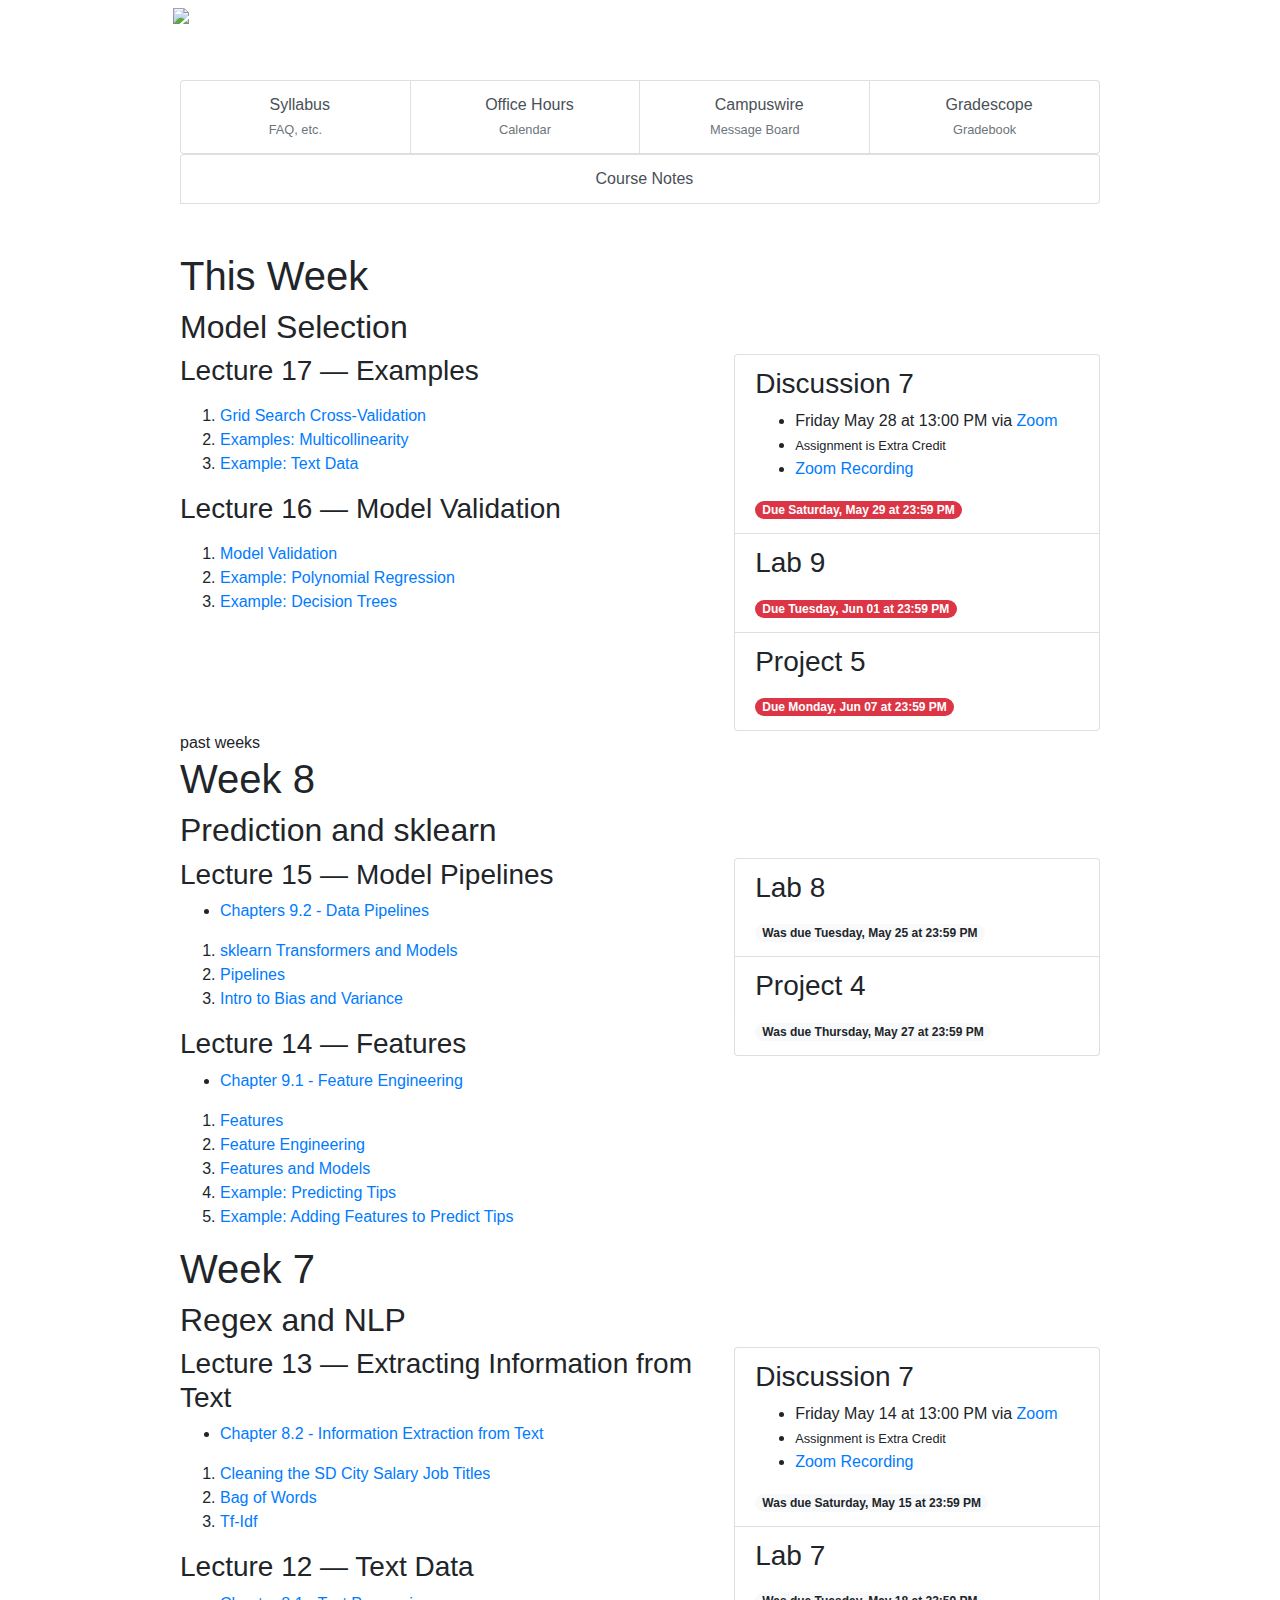
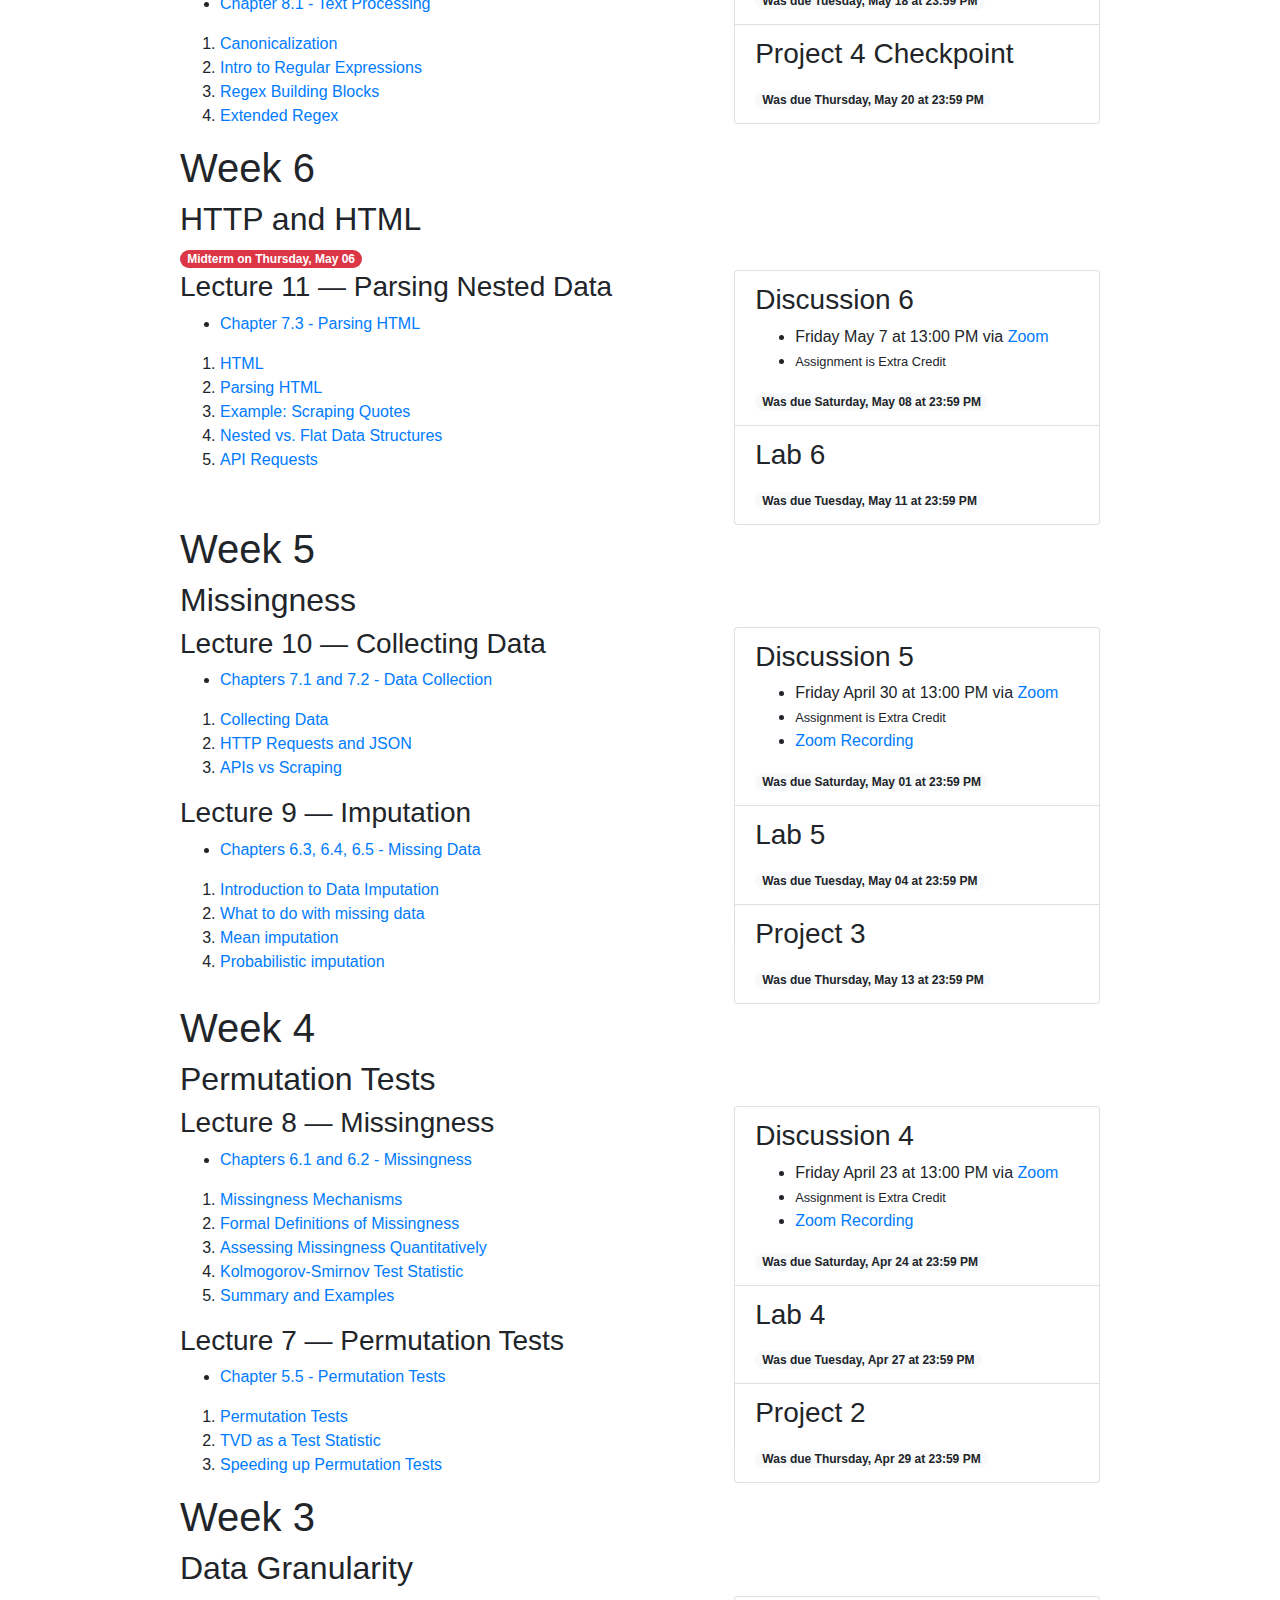
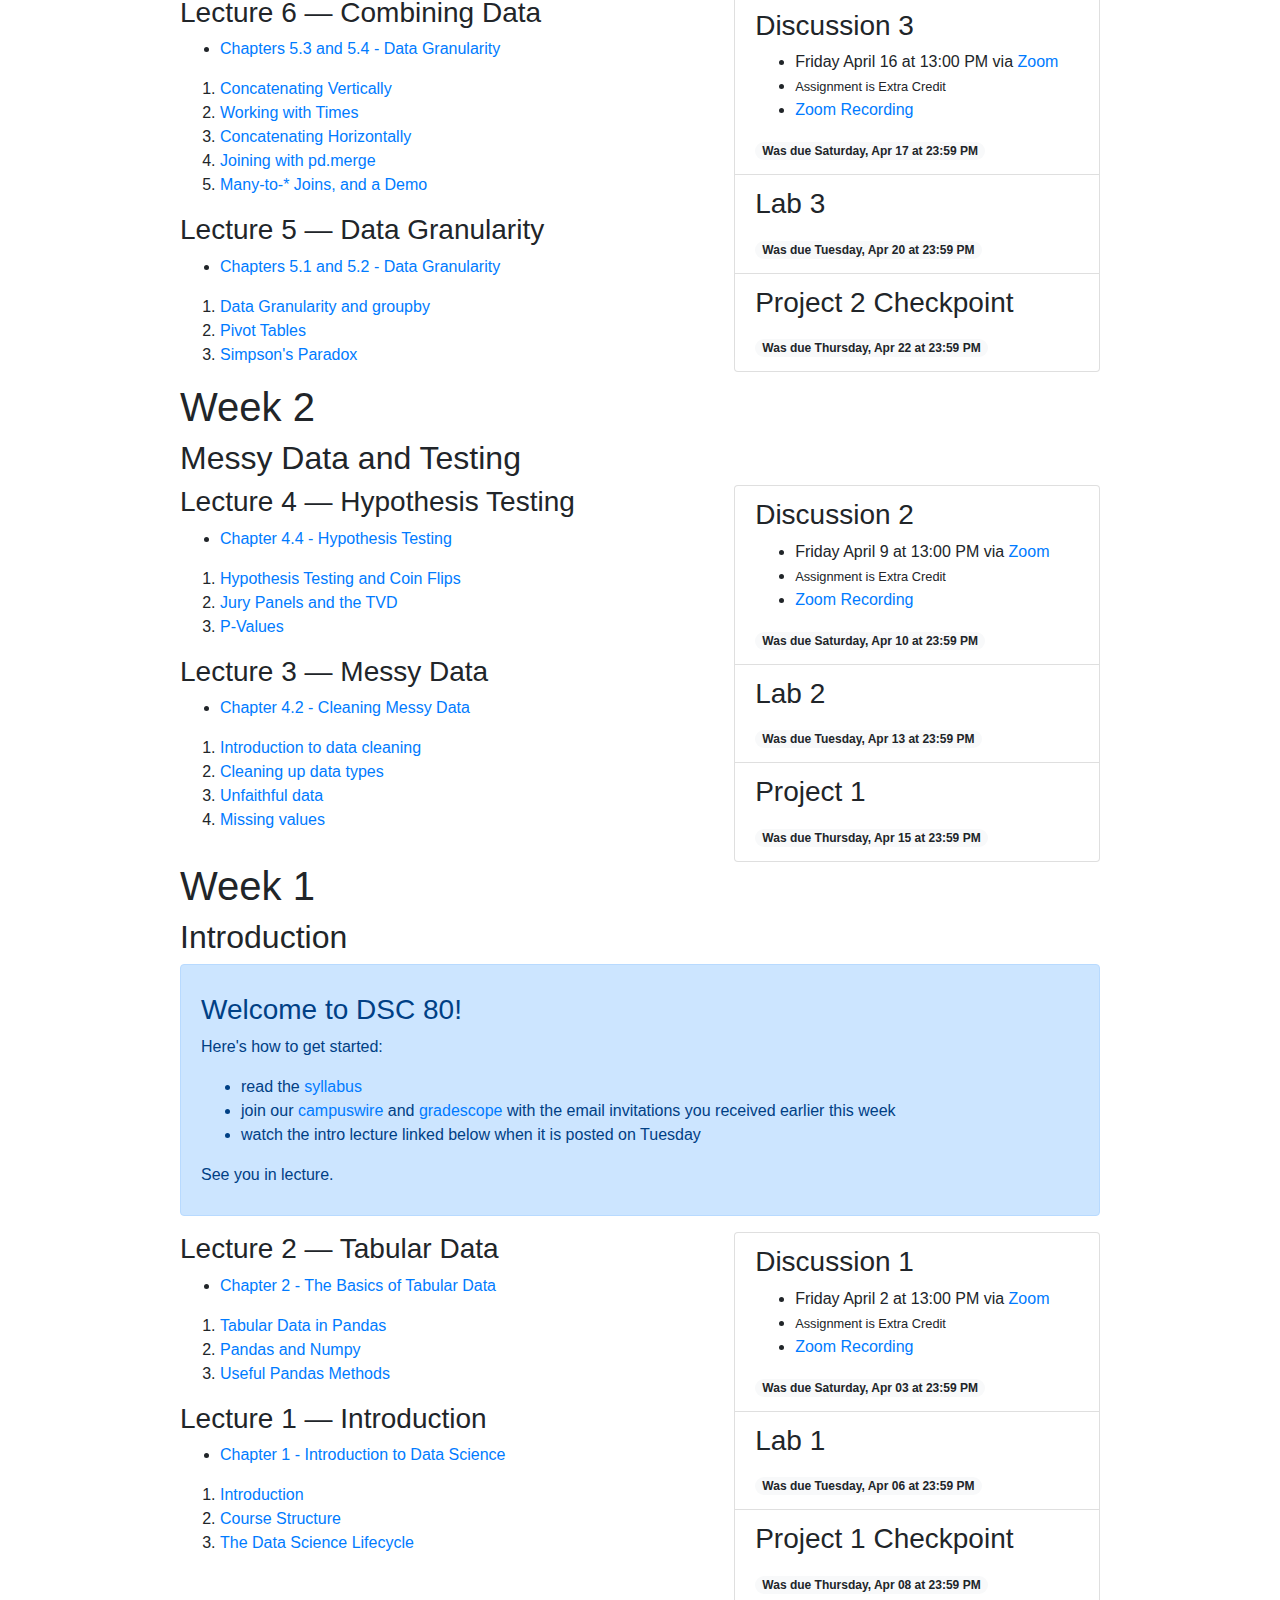
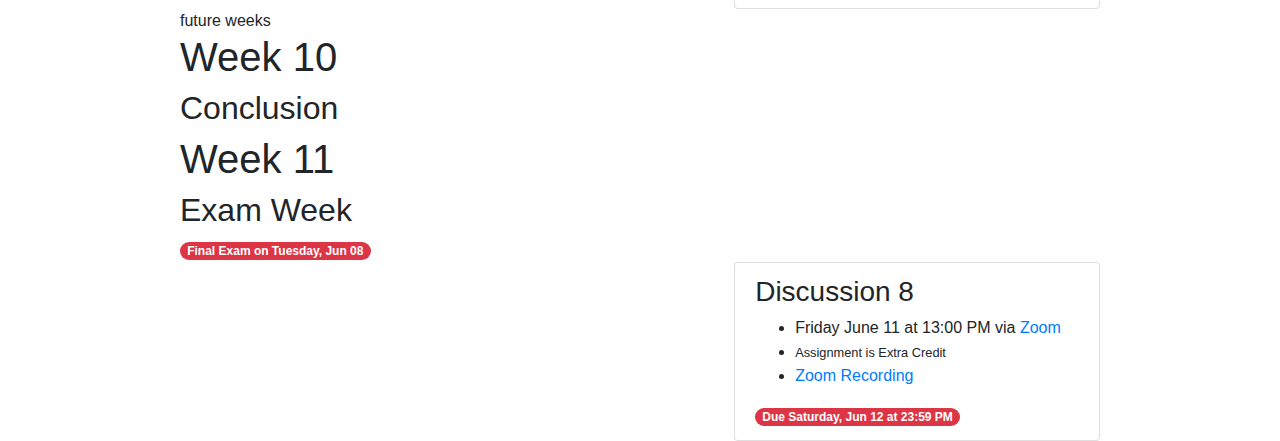
==== index.html @ 2a0445a0 "Machine user push." ====
<!doctype html>
<html lang="en">
    <head>
        <meta charset="utf-8">
        <meta name="viewport" content="width=device-width, initial-scale=1, shrink-to-fit=no">

        <!-- Do not cache this page -->
        <meta http-equiv="Cache-Control" content="no-cache, no-store, must-revalidate" />
        <meta http-equiv="Pragma" content="no-cache" />
        <meta http-equiv="Expires" content="0" />

        <!-- Bootstrap CSS -->
        <link rel="stylesheet" href="https://stackpath.bootstrapcdn.com/bootstrap/4.4.1/css/bootstrap.min.css" integrity="sha384-Vkoo8x4CGsO3+Hhxv8T/Q5PaXtkKtu6ug5TOeNV6gBiFeWPGFN9MuhOf23Q9Ifjh" crossorigin="anonymous">
        <link rel="stylesheet" href="./style/style.css">

        <!-- Optional JavaScript -->
        <script src="https://code.jquery.com/jquery-3.4.1.slim.min.js" integrity="sha384-J6qa4849blE2+poT4WnyKhv5vZF5SrPo0iEjwBvKU7imGFAV0wwj1yYfoRSJoZ+n" crossorigin="anonymous"></script>
        <script src="https://cdn.jsdelivr.net/npm/popper.js@1.16.0/dist/umd/popper.min.js" integrity="sha384-Q6E9RHvbIyZFJoft+2mJbHaEWldlvI9IOYy5n3zV9zzTtmI3UksdQRVvoxMfooAo" crossorigin="anonymous"></script>
        <script src="https://stackpath.bootstrapcdn.com/bootstrap/4.4.1/js/bootstrap.min.js" integrity="sha384-wfSDF2E50Y2D1uUdj0O3uMBJnjuUD4Ih7YwaYd1iqfktj0Uod8GCExl3Og8ifwB6" crossorigin="anonymous"></script>

        <!-- Emoji -->
        <link href="https://emoji-css.afeld.me/emoji.css" rel="stylesheet">

        <!-- Fonts -->
<link href="https://fonts.googleapis.com/css?family=Arvo|Bitter|Fira+Sans|Noto+Serif+JP|Roboto+Slab&display=swap" rel="stylesheet">

    <title>DSC 80 - The Practice and Application of Data Science</title>
    </head>
    <body class="text-md-left">

        <div class="container">
            <div class="row">
                <div class="col-md-1">
                </div>
                <div class="col-md-10">
                    
<div class="row">
    <div class="col-md-12 p-2">
        <img class="d-block mx-auto mx-md-0" src="static/logo.svg">
    </div>
</div>

<div style="margin-top: 3em; margin-bottom: 3em; padding: 0em">
<div class="button-bar list-group list-group-horizontal-md h-30" style="text-align: center">

    <a href="./syllabus.html" class="list-group-item list-group-item-action">
    <i class="em em-scroll" aria-role="presentation"></i>
    &nbsp;
    Syllabus
    <br>
    <small class="text-muted">
        FAQ, etc.
    </small>
  </a>

    <a href="./office_hours.html" class="list-group-item list-group-item-action">
    <i class="em em-male-teacher" aria-role="presentation"></i>
    &nbsp;
    Office Hours
    <br>
    <small class="text-muted">
        Calendar
    </small>
  </a>

    <a href="https://campuswire.com/c/G7F05A0C3" class="list-group-item list-group-item-action">
    <i class="em em-left_speech_bubble" aria-role="presentation"></i>
    &nbsp;
    Campuswire
    <br>
    <small class="text-muted">
        Message Board
    </small>
  </a>

    <a href="https://www.gradescope.com/courses/258264" class="list-group-item list-group-item-action">
    <i class="em em-100" aria-role="presentation"></i>
    &nbsp;
    Gradescope
    <br>
    <small class="text-muted">
        Gradebook
    </small>
  </a>


</div>
<div class="button-bar list-group list-group-horizontal-md h-30" style="text-align: center">


    <a href="https://afraenkel.github.io/practical-data-science/introduction" class="list-group-item list-group-item-action">
    <i class="em em-book" aria-role="presentation"></i>
    &nbsp;
    Course Notes
    <br>
    <small class="text-muted">

    </small>
  </a>


</div>
</div>

<div class="schedule">
    <div class="schedule-week ">
        <div class="schedule-week-title">
            <h1 class="schedule-week-title-number">

                    This Week




            </h1>
            <h2 class="schedule-week-title-topic">Model Selection</h2>







        </div>





        <div class="row">
            <div class="col-md-7">



    <div class="schedule-lecture ">
        <h3 class="schedule-week-component-title">
            Lecture 17 &mdash; Examples
        </h3>
        <div class="schedule-lecture-resources">
            <ul class="schedule-lecture-resources">


















            </ul>
        </div>

        <div class="schedule-lecture-parts">
            <ol class="schedule-lecture-parts">

                <li>
                    <a href="https://youtu.be/XhObFdOpzNw">Grid Search Cross-Validation</a>
                </li>

                <li>
                    <a href="https://youtu.be/Ji_ITRl8PfM">Examples: Multicollinearity</a>
                </li>

                <li>
                    <a href="https://youtu.be/YXFZ5X6gvE4">Example: Text Data</a>
                </li>

            </ol>
        </div>
    </div>



    <div class="schedule-lecture last">
        <h3 class="schedule-week-component-title">
            Lecture 16 &mdash; Model Validation
        </h3>
        <div class="schedule-lecture-resources">
            <ul class="schedule-lecture-resources">


















            </ul>
        </div>

        <div class="schedule-lecture-parts">
            <ol class="schedule-lecture-parts">

                <li>
                    <a href="https://youtu.be/aYw2JivFTqo">Model Validation</a>
                </li>

                <li>
                    <a href="https://youtu.be/6jFYeQp28Ag">Example: Polynomial Regression</a>
                </li>

                <li>
                    <a href="https://youtu.be/Rg_cQ_7f_6Y">Example: Decision Trees</a>
                </li>

            </ol>
        </div>
    </div>



            </div>
            <div class="col-md-5">
                <div class="list-group">







            <div class="list-group-item">
                <h3 class="schedule-week-component-title">
                    Discussion 7
                </h3>
                <div class="schedule-assignment-resources">
                    <ul class="schedule-assignment-resources">








    <li class="schedule-resource">


            Friday May 28 at 13:00 PM
via <a href=https://ucsd.zoom.us/my/murali1825>Zoom</a>

    </li>











    <li class="schedule-resource">


            <small>Assignment is Extra Credit</small>

    </li>
















    <li class="schedule-resource">


            <a href="https://youtu.be/PHuqPr-u91U">Zoom Recording</a>

    </li>




                    </ul>
                </div>

                <div class="badge badge-pill badge-danger">

                        Due

                    Saturday, May 29 at 23:59 PM
                </div>
            </div>











            <div class="list-group-item">
                <h3 class="schedule-week-component-title">
                    Lab 9
                </h3>
                <div class="schedule-assignment-resources">
                    <ul class="schedule-assignment-resources">

                    </ul>
                </div>

                <div class="badge badge-pill badge-danger">

                        Due

                    Tuesday, Jun 01 at 23:59 PM
                </div>
            </div>





















            <div class="list-group-item">
                <h3 class="schedule-week-component-title">
                    Project 5
                </h3>
                <div class="schedule-assignment-resources">
                    <ul class="schedule-assignment-resources">

                    </ul>
                </div>

                <div class="badge badge-pill badge-danger">

                        Due

                    Monday, Jun 07 at 23:59 PM
                </div>
            </div>







                </div>
            </div>
        </div>
    </div>






        <div class="schedule-separator">
            past weeks
        </div>




<div class="schedule">
    <div class="schedule-week ">
        <div class="schedule-week-title">
            <h1 class="schedule-week-title-number">

                    Week 8




            </h1>
            <h2 class="schedule-week-title-topic">Prediction and sklearn</h2>







        </div>





        <div class="row">
            <div class="col-md-7">



    <div class="schedule-lecture ">
        <h3 class="schedule-week-component-title">
            Lecture 15 &mdash; Model Pipelines
        </h3>
        <div class="schedule-lecture-resources">
            <ul class="schedule-lecture-resources">













    <li class="schedule-resource">

            <i class="em-svg em-book schedule-resource-icon" aria-role="presentation" ></i>


            <a href="https://afraenkel.github.io/practical-data-science/09/data-pipelines.html">Chapters 9.2 - Data Pipelines</a>

    </li>




            </ul>
        </div>

        <div class="schedule-lecture-parts">
            <ol class="schedule-lecture-parts">

                <li>
                    <a href="https://youtu.be/o7b5msJS8bY">sklearn Transformers and Models</a>
                </li>

                <li>
                    <a href="https://youtu.be/1LQB4XeNp1o">Pipelines</a>
                </li>

                <li>
                    <a href="https://youtu.be/tg09RWEUObM">Intro to Bias and Variance</a>
                </li>

            </ol>
        </div>
    </div>



    <div class="schedule-lecture last">
        <h3 class="schedule-week-component-title">
            Lecture 14 &mdash; Features
        </h3>
        <div class="schedule-lecture-resources">
            <ul class="schedule-lecture-resources">













    <li class="schedule-resource">

            <i class="em-svg em-book schedule-resource-icon" aria-role="presentation" ></i>


            <a href="https://afraenkel.github.io/practical-data-science/09/features.html">Chapter 9.1 - Feature Engineering</a>

    </li>




            </ul>
        </div>

        <div class="schedule-lecture-parts">
            <ol class="schedule-lecture-parts">

                <li>
                    <a href="https://youtu.be/asgNHvTXJ9E">Features</a>
                </li>

                <li>
                    <a href="https://youtu.be/KPLC5ywHV20">Feature Engineering</a>
                </li>

                <li>
                    <a href="https://youtu.be/J_qzUCV54DQ">Features and Models</a>
                </li>

                <li>
                    <a href="https://youtu.be/6vQAGoA0NaA">Example: Predicting Tips</a>
                </li>

                <li>
                    <a href="https://youtu.be/hUOWFWxwfLA">Example: Adding Features to Predict Tips</a>
                </li>

            </ol>
        </div>
    </div>



            </div>
            <div class="col-md-5">
                <div class="list-group">















            <div class="list-group-item">
                <h3 class="schedule-week-component-title">
                    Lab 8
                </h3>
                <div class="schedule-assignment-resources">
                    <ul class="schedule-assignment-resources">

                    </ul>
                </div>

                <div class="badge badge-pill badge-light">

                        Was due

                    Tuesday, May 25 at 23:59 PM
                </div>
            </div>



















            <div class="list-group-item">
                <h3 class="schedule-week-component-title">
                    Project 4
                </h3>
                <div class="schedule-assignment-resources">
                    <ul class="schedule-assignment-resources">

                    </ul>
                </div>

                <div class="badge badge-pill badge-light">

                        Was due

                    Thursday, May 27 at 23:59 PM
                </div>
            </div>







                </div>
            </div>
        </div>
    </div>









<div class="schedule">
    <div class="schedule-week ">
        <div class="schedule-week-title">
            <h1 class="schedule-week-title-number">

                    Week 7




            </h1>
            <h2 class="schedule-week-title-topic">Regex and NLP</h2>







        </div>





        <div class="row">
            <div class="col-md-7">



    <div class="schedule-lecture ">
        <h3 class="schedule-week-component-title">
            Lecture 13 &mdash; Extracting Information from Text
        </h3>
        <div class="schedule-lecture-resources">
            <ul class="schedule-lecture-resources">













    <li class="schedule-resource">

            <i class="em-svg em-book schedule-resource-icon" aria-role="presentation" ></i>


            <a href="https://afraenkel.github.io/practical-data-science/08/nlp.html">Chapter 8.2 - Information Extraction from Text</a>

    </li>




            </ul>
        </div>

        <div class="schedule-lecture-parts">
            <ol class="schedule-lecture-parts">

                <li>
                    <a href="https://youtu.be/kQqTAauvMlY">Cleaning the SD City Salary Job Titles</a>
                </li>

                <li>
                    <a href="https://youtu.be/6CGgDVGKVu4">Bag of Words</a>
                </li>

                <li>
                    <a href="https://youtu.be/kWgq1nIThPc">Tf-Idf</a>
                </li>

            </ol>
        </div>
    </div>



    <div class="schedule-lecture last">
        <h3 class="schedule-week-component-title">
            Lecture 12 &mdash; Text Data
        </h3>
        <div class="schedule-lecture-resources">
            <ul class="schedule-lecture-resources">













    <li class="schedule-resource">

            <i class="em-svg em-book schedule-resource-icon" aria-role="presentation" ></i>


            <a href="https://afraenkel.github.io/practical-data-science/08/introduction.html">Chapter 8.1 - Text Processing</a>

    </li>




            </ul>
        </div>

        <div class="schedule-lecture-parts">
            <ol class="schedule-lecture-parts">

                <li>
                    <a href="https://youtu.be/jdJqyXBtghw">Canonicalization</a>
                </li>

                <li>
                    <a href="https://youtu.be/l9CtDQBXSfk">Intro to Regular Expressions</a>
                </li>

                <li>
                    <a href="https://youtu.be/e52xX2F8viY">Regex Building Blocks</a>
                </li>

                <li>
                    <a href="https://youtu.be/rFdGcWo0nIU">Extended Regex</a>
                </li>

            </ol>
        </div>
    </div>



            </div>
            <div class="col-md-5">
                <div class="list-group">







            <div class="list-group-item">
                <h3 class="schedule-week-component-title">
                    Discussion 7
                </h3>
                <div class="schedule-assignment-resources">
                    <ul class="schedule-assignment-resources">








    <li class="schedule-resource">


            Friday May 14 at 13:00 PM
via <a href=https://ucsd.zoom.us/my/murali1825>Zoom</a>

    </li>











    <li class="schedule-resource">


            <small>Assignment is Extra Credit</small>

    </li>
















    <li class="schedule-resource">


            <a href="https://youtu.be/WcQsA3YBdX8">Zoom Recording</a>

    </li>




                    </ul>
                </div>

                <div class="badge badge-pill badge-light">

                        Was due

                    Saturday, May 15 at 23:59 PM
                </div>
            </div>











            <div class="list-group-item">
                <h3 class="schedule-week-component-title">
                    Lab 7
                </h3>
                <div class="schedule-assignment-resources">
                    <ul class="schedule-assignment-resources">

                    </ul>
                </div>

                <div class="badge badge-pill badge-light">

                        Was due

                    Tuesday, May 18 at 23:59 PM
                </div>
            </div>











            <div class="list-group-item">
                <h3 class="schedule-week-component-title">
                    Project 4 Checkpoint
                </h3>
                <div class="schedule-assignment-resources">
                    <ul class="schedule-assignment-resources">

                    </ul>
                </div>

                <div class="badge badge-pill badge-light">

                        Was due

                    Thursday, May 20 at 23:59 PM
                </div>
            </div>















                </div>
            </div>
        </div>
    </div>









<div class="schedule">
    <div class="schedule-week ">
        <div class="schedule-week-title">
            <h1 class="schedule-week-title-number">

                    Week 6




            </h1>
            <h2 class="schedule-week-title-topic">HTTP and HTML</h2>



                    <div class="badge badge-pill badge-danger">
                        Midterm on Thursday, May 06
                    </div>





        </div>





        <div class="row">
            <div class="col-md-7">



    <div class="schedule-lecture last">
        <h3 class="schedule-week-component-title">
            Lecture 11 &mdash; Parsing Nested Data
        </h3>
        <div class="schedule-lecture-resources">
            <ul class="schedule-lecture-resources">













    <li class="schedule-resource">

            <i class="em-svg em-book schedule-resource-icon" aria-role="presentation" ></i>


            <a href="https://afraenkel.github.io/practical-data-science/07/html.html">Chapter 7.3 - Parsing HTML</a>

    </li>




            </ul>
        </div>

        <div class="schedule-lecture-parts">
            <ol class="schedule-lecture-parts">

                <li>
                    <a href="https://youtu.be/JzPjRPeKICU">HTML</a>
                </li>

                <li>
                    <a href="https://youtu.be/t9VLJiypjVc">Parsing HTML</a>
                </li>

                <li>
                    <a href="https://youtu.be/LSBcvPDIhwA">Example: Scraping Quotes</a>
                </li>

                <li>
                    <a href="https://youtu.be/2FRbynzB4ms">Nested vs. Flat Data Structures</a>
                </li>

                <li>
                    <a href="https://youtu.be/ghimteM-UuY">API Requests</a>
                </li>

            </ol>
        </div>
    </div>



            </div>
            <div class="col-md-5">
                <div class="list-group">







            <div class="list-group-item">
                <h3 class="schedule-week-component-title">
                    Discussion 6
                </h3>
                <div class="schedule-assignment-resources">
                    <ul class="schedule-assignment-resources">








    <li class="schedule-resource">


            Friday May 7 at 13:00 PM
via <a href=https://ucsd.zoom.us/my/murali1825>Zoom</a>

    </li>











    <li class="schedule-resource">


            <small>Assignment is Extra Credit</small>

    </li>





















                    </ul>
                </div>

                <div class="badge badge-pill badge-light">

                        Was due

                    Saturday, May 08 at 23:59 PM
                </div>
            </div>











            <div class="list-group-item">
                <h3 class="schedule-week-component-title">
                    Lab 6
                </h3>
                <div class="schedule-assignment-resources">
                    <ul class="schedule-assignment-resources">

                    </ul>
                </div>

                <div class="badge badge-pill badge-light">

                        Was due

                    Tuesday, May 11 at 23:59 PM
                </div>
            </div>























                </div>
            </div>
        </div>
    </div>









<div class="schedule">
    <div class="schedule-week ">
        <div class="schedule-week-title">
            <h1 class="schedule-week-title-number">

                    Week 5




            </h1>
            <h2 class="schedule-week-title-topic">Missingness</h2>







        </div>





        <div class="row">
            <div class="col-md-7">



    <div class="schedule-lecture ">
        <h3 class="schedule-week-component-title">
            Lecture 10 &mdash; Collecting Data
        </h3>
        <div class="schedule-lecture-resources">
            <ul class="schedule-lecture-resources">













    <li class="schedule-resource">

            <i class="em-svg em-book schedule-resource-icon" aria-role="presentation" ></i>


            <a href="https://afraenkel.github.io/practical-data-science/07/introduction.html">Chapters 7.1 and 7.2 - Data Collection</a>

    </li>




            </ul>
        </div>

        <div class="schedule-lecture-parts">
            <ol class="schedule-lecture-parts">

                <li>
                    <a href="https://youtu.be/6Kihi6rANlc">Collecting Data</a>
                </li>

                <li>
                    <a href="https://youtu.be/d93H6h-pw2U">HTTP Requests and JSON</a>
                </li>

                <li>
                    <a href="https://youtu.be/w9nMK2S_lBU">APIs vs Scraping</a>
                </li>

            </ol>
        </div>
    </div>



    <div class="schedule-lecture last">
        <h3 class="schedule-week-component-title">
            Lecture 9 &mdash; Imputation
        </h3>
        <div class="schedule-lecture-resources">
            <ul class="schedule-lecture-resources">













    <li class="schedule-resource">

            <i class="em-svg em-book schedule-resource-icon" aria-role="presentation" ></i>


            <a href="https://afraenkel.github.io/practical-data-science/06/handling-missing-data.html">Chapters 6.3, 6.4, 6.5 - Missing Data</a>

    </li>




            </ul>
        </div>

        <div class="schedule-lecture-parts">
            <ol class="schedule-lecture-parts">

                <li>
                    <a href="https://youtu.be/-aFNJU7EZsc">Introduction to Data Imputation</a>
                </li>

                <li>
                    <a href="https://youtu.be/ygxh7USX3Ew">What to do with missing data</a>
                </li>

                <li>
                    <a href="https://youtu.be/RkWqRg1jIrU">Mean imputation</a>
                </li>

                <li>
                    <a href="https://youtu.be/w6l6c2U--50">Probabilistic imputation</a>
                </li>

            </ol>
        </div>
    </div>



            </div>
            <div class="col-md-5">
                <div class="list-group">







            <div class="list-group-item">
                <h3 class="schedule-week-component-title">
                    Discussion 5
                </h3>
                <div class="schedule-assignment-resources">
                    <ul class="schedule-assignment-resources">








    <li class="schedule-resource">


            Friday April 30 at 13:00 PM
via <a href=https://ucsd.zoom.us/my/murali1825>Zoom</a>

    </li>











    <li class="schedule-resource">


            <small>Assignment is Extra Credit</small>

    </li>
















    <li class="schedule-resource">


            <a href="https://youtu.be/iEO37ASIyt0">Zoom Recording</a>

    </li>




                    </ul>
                </div>

                <div class="badge badge-pill badge-light">

                        Was due

                    Saturday, May 01 at 23:59 PM
                </div>
            </div>











            <div class="list-group-item">
                <h3 class="schedule-week-component-title">
                    Lab 5
                </h3>
                <div class="schedule-assignment-resources">
                    <ul class="schedule-assignment-resources">

                    </ul>
                </div>

                <div class="badge badge-pill badge-light">

                        Was due

                    Tuesday, May 04 at 23:59 PM
                </div>
            </div>





















            <div class="list-group-item">
                <h3 class="schedule-week-component-title">
                    Project 3
                </h3>
                <div class="schedule-assignment-resources">
                    <ul class="schedule-assignment-resources">

                    </ul>
                </div>

                <div class="badge badge-pill badge-light">

                        Was due

                    Thursday, May 13 at 23:59 PM
                </div>
            </div>







                </div>
            </div>
        </div>
    </div>









<div class="schedule">
    <div class="schedule-week ">
        <div class="schedule-week-title">
            <h1 class="schedule-week-title-number">

                    Week 4




            </h1>
            <h2 class="schedule-week-title-topic">Permutation Tests</h2>







        </div>





        <div class="row">
            <div class="col-md-7">



    <div class="schedule-lecture ">
        <h3 class="schedule-week-component-title">
            Lecture 8 &mdash; Missingness
        </h3>
        <div class="schedule-lecture-resources">
            <ul class="schedule-lecture-resources">













    <li class="schedule-resource">

            <i class="em-svg em-book schedule-resource-icon" aria-role="presentation" ></i>


            <a href="https://afraenkel.github.io/practical-data-science/06/introduction.html">Chapters 6.1 and 6.2 - Missingness</a>

    </li>




            </ul>
        </div>

        <div class="schedule-lecture-parts">
            <ol class="schedule-lecture-parts">

                <li>
                    <a href="https://youtu.be/_ZIoe2TtO-Y">Missingness Mechanisms</a>
                </li>

                <li>
                    <a href="https://youtu.be/tpEXBsWb2xs">Formal Definitions of Missingness</a>
                </li>

                <li>
                    <a href="https://youtu.be/88SOZnWlkWM">Assessing Missingness Quantitatively</a>
                </li>

                <li>
                    <a href="https://youtu.be/tpEO0szIPi4">Kolmogorov-Smirnov Test Statistic</a>
                </li>

                <li>
                    <a href="https://youtu.be/8LKWPGQr5K0">Summary and Examples</a>
                </li>

            </ol>
        </div>
    </div>



    <div class="schedule-lecture last">
        <h3 class="schedule-week-component-title">
            Lecture 7 &mdash; Permutation Tests
        </h3>
        <div class="schedule-lecture-resources">
            <ul class="schedule-lecture-resources">













    <li class="schedule-resource">

            <i class="em-svg em-book schedule-resource-icon" aria-role="presentation" ></i>


            <a href="https://afraenkel.github.io/practical-data-science/05/permutation-tests.html">Chapter 5.5 - Permutation Tests</a>

    </li>




            </ul>
        </div>

        <div class="schedule-lecture-parts">
            <ol class="schedule-lecture-parts">

                <li>
                    <a href="https://youtu.be/8msJZpM0HIw">Permutation Tests</a>
                </li>

                <li>
                    <a href="https://youtu.be/eyJCIWQwwzg">TVD as a Test Statistic</a>
                </li>

                <li>
                    <a href="https://youtu.be/U5A8QN-fwCw">Speeding up Permutation Tests</a>
                </li>

            </ol>
        </div>
    </div>



            </div>
            <div class="col-md-5">
                <div class="list-group">







            <div class="list-group-item">
                <h3 class="schedule-week-component-title">
                    Discussion 4
                </h3>
                <div class="schedule-assignment-resources">
                    <ul class="schedule-assignment-resources">








    <li class="schedule-resource">


            Friday April 23 at 13:00 PM
via <a href=https://ucsd.zoom.us/my/murali1825>Zoom</a>

    </li>











    <li class="schedule-resource">


            <small>Assignment is Extra Credit</small>

    </li>
















    <li class="schedule-resource">


            <a href="https://youtu.be/qBr544Y2FwY">Zoom Recording</a>

    </li>




                    </ul>
                </div>

                <div class="badge badge-pill badge-light">

                        Was due

                    Saturday, Apr 24 at 23:59 PM
                </div>
            </div>











            <div class="list-group-item">
                <h3 class="schedule-week-component-title">
                    Lab 4
                </h3>
                <div class="schedule-assignment-resources">
                    <ul class="schedule-assignment-resources">

                    </ul>
                </div>

                <div class="badge badge-pill badge-light">

                        Was due

                    Tuesday, Apr 27 at 23:59 PM
                </div>
            </div>



















            <div class="list-group-item">
                <h3 class="schedule-week-component-title">
                    Project 2
                </h3>
                <div class="schedule-assignment-resources">
                    <ul class="schedule-assignment-resources">

                    </ul>
                </div>

                <div class="badge badge-pill badge-light">

                        Was due

                    Thursday, Apr 29 at 23:59 PM
                </div>
            </div>







                </div>
            </div>
        </div>
    </div>









<div class="schedule">
    <div class="schedule-week ">
        <div class="schedule-week-title">
            <h1 class="schedule-week-title-number">

                    Week 3




            </h1>
            <h2 class="schedule-week-title-topic">Data Granularity</h2>







        </div>





        <div class="row">
            <div class="col-md-7">



    <div class="schedule-lecture ">
        <h3 class="schedule-week-component-title">
            Lecture 6 &mdash; Combining Data
        </h3>
        <div class="schedule-lecture-resources">
            <ul class="schedule-lecture-resources">













    <li class="schedule-resource">

            <i class="em-svg em-book schedule-resource-icon" aria-role="presentation" ></i>


            <a href="https://afraenkel.github.io/practical-data-science/05/appending-data.html">Chapters 5.3 and 5.4 - Data Granularity</a>

    </li>




            </ul>
        </div>

        <div class="schedule-lecture-parts">
            <ol class="schedule-lecture-parts">

                <li>
                    <a href="https://youtu.be/2nTvFwEXJM4">Concatenating Vertically</a>
                </li>

                <li>
                    <a href="https://youtu.be/gxYY66OzH6g">Working with Times</a>
                </li>

                <li>
                    <a href="https://youtu.be/7oW3gJG8rDo">Concatenating Horizontally</a>
                </li>

                <li>
                    <a href="https://youtu.be/8J4DNMOMnRw">Joining with pd.merge</a>
                </li>

                <li>
                    <a href="https://youtu.be/5Iumi9F1RZk">Many-to-* Joins, and a Demo</a>
                </li>

            </ol>
        </div>
    </div>



    <div class="schedule-lecture last">
        <h3 class="schedule-week-component-title">
            Lecture 5 &mdash; Data Granularity
        </h3>
        <div class="schedule-lecture-resources">
            <ul class="schedule-lecture-resources">













    <li class="schedule-resource">

            <i class="em-svg em-book schedule-resource-icon" aria-role="presentation" ></i>


            <a href="https://afraenkel.github.io/practical-data-science/05/grouping.html">Chapters 5.1 and 5.2 - Data Granularity</a>

    </li>




            </ul>
        </div>

        <div class="schedule-lecture-parts">
            <ol class="schedule-lecture-parts">

                <li>
                    <a href="https://youtu.be/nGK66i6I9NA">Data Granularity and groupby</a>
                </li>

                <li>
                    <a href="https://youtu.be/DZU_2e29mMs">Pivot Tables</a>
                </li>

                <li>
                    <a href="https://youtu.be/gW4RUashlDg">Simpson's Paradox</a>
                </li>

            </ol>
        </div>
    </div>



            </div>
            <div class="col-md-5">
                <div class="list-group">







            <div class="list-group-item">
                <h3 class="schedule-week-component-title">
                    Discussion 3
                </h3>
                <div class="schedule-assignment-resources">
                    <ul class="schedule-assignment-resources">








    <li class="schedule-resource">


            Friday April 16 at 13:00 PM
via <a href=https://ucsd.zoom.us/my/murali1825>Zoom</a>

    </li>











    <li class="schedule-resource">


            <small>Assignment is Extra Credit</small>

    </li>
















    <li class="schedule-resource">


            <a href="https://youtu.be/o1poQng0Cw8">Zoom Recording</a>

    </li>




                    </ul>
                </div>

                <div class="badge badge-pill badge-light">

                        Was due

                    Saturday, Apr 17 at 23:59 PM
                </div>
            </div>











            <div class="list-group-item">
                <h3 class="schedule-week-component-title">
                    Lab 3
                </h3>
                <div class="schedule-assignment-resources">
                    <ul class="schedule-assignment-resources">

                    </ul>
                </div>

                <div class="badge badge-pill badge-light">

                        Was due

                    Tuesday, Apr 20 at 23:59 PM
                </div>
            </div>











            <div class="list-group-item">
                <h3 class="schedule-week-component-title">
                    Project 2 Checkpoint
                </h3>
                <div class="schedule-assignment-resources">
                    <ul class="schedule-assignment-resources">

                    </ul>
                </div>

                <div class="badge badge-pill badge-light">

                        Was due

                    Thursday, Apr 22 at 23:59 PM
                </div>
            </div>















                </div>
            </div>
        </div>
    </div>









<div class="schedule">
    <div class="schedule-week ">
        <div class="schedule-week-title">
            <h1 class="schedule-week-title-number">

                    Week 2




            </h1>
            <h2 class="schedule-week-title-topic">Messy Data and Testing</h2>







        </div>





        <div class="row">
            <div class="col-md-7">



    <div class="schedule-lecture ">
        <h3 class="schedule-week-component-title">
            Lecture 4 &mdash; Hypothesis Testing
        </h3>
        <div class="schedule-lecture-resources">
            <ul class="schedule-lecture-resources">













    <li class="schedule-resource">

            <i class="em-svg em-book schedule-resource-icon" aria-role="presentation" ></i>


            <a href="https://afraenkel.github.io/practical-data-science/04/asking-questions.html">Chapter 4.4 - Hypothesis Testing</a>

    </li>




            </ul>
        </div>

        <div class="schedule-lecture-parts">
            <ol class="schedule-lecture-parts">

                <li>
                    <a href="https://youtu.be/-0UomHBzI9I">Hypothesis Testing and Coin Flips</a>
                </li>

                <li>
                    <a href="https://youtu.be/PRnxTUYSAWM">Jury Panels and the TVD</a>
                </li>

                <li>
                    <a href="https://youtu.be/Gq4ePL58GKc">P-Values</a>
                </li>

            </ol>
        </div>
    </div>



    <div class="schedule-lecture last">
        <h3 class="schedule-week-component-title">
            Lecture 3 &mdash; Messy Data
        </h3>
        <div class="schedule-lecture-resources">
            <ul class="schedule-lecture-resources">













    <li class="schedule-resource">

            <i class="em-svg em-book schedule-resource-icon" aria-role="presentation" ></i>


            <a href="https://afraenkel.github.io/practical-data-science/04/cleaning.html">Chapter 4.2 - Cleaning Messy Data</a>

    </li>




            </ul>
        </div>

        <div class="schedule-lecture-parts">
            <ol class="schedule-lecture-parts">

                <li>
                    <a href="https://youtu.be/K_1LvMFL5Go">Introduction to data cleaning</a>
                </li>

                <li>
                    <a href="https://youtu.be/9hEer5OVJH4">Cleaning up data types</a>
                </li>

                <li>
                    <a href="https://youtu.be/vqCQ7RE3BRU">Unfaithful data</a>
                </li>

                <li>
                    <a href="https://youtu.be/kcD4qzDxPqU">Missing values</a>
                </li>

            </ol>
        </div>
    </div>



            </div>
            <div class="col-md-5">
                <div class="list-group">







            <div class="list-group-item">
                <h3 class="schedule-week-component-title">
                    Discussion 2
                </h3>
                <div class="schedule-assignment-resources">
                    <ul class="schedule-assignment-resources">








    <li class="schedule-resource">


            Friday April 9 at 13:00 PM
via <a href=https://ucsd.zoom.us/my/murali1825>Zoom</a>

    </li>











    <li class="schedule-resource">


            <small>Assignment is Extra Credit</small>

    </li>
















    <li class="schedule-resource">


            <a href="https://youtu.be/VqRYzGmqi58">Zoom Recording</a>

    </li>




                    </ul>
                </div>

                <div class="badge badge-pill badge-light">

                        Was due

                    Saturday, Apr 10 at 23:59 PM
                </div>
            </div>











            <div class="list-group-item">
                <h3 class="schedule-week-component-title">
                    Lab 2
                </h3>
                <div class="schedule-assignment-resources">
                    <ul class="schedule-assignment-resources">

                    </ul>
                </div>

                <div class="badge badge-pill badge-light">

                        Was due

                    Tuesday, Apr 13 at 23:59 PM
                </div>
            </div>



















            <div class="list-group-item">
                <h3 class="schedule-week-component-title">
                    Project 1
                </h3>
                <div class="schedule-assignment-resources">
                    <ul class="schedule-assignment-resources">

                    </ul>
                </div>

                <div class="badge badge-pill badge-light">

                        Was due

                    Thursday, Apr 15 at 23:59 PM
                </div>
            </div>







                </div>
            </div>
        </div>
    </div>









<div class="schedule">
    <div class="schedule-week ">
        <div class="schedule-week-title">
            <h1 class="schedule-week-title-number">

                    Week 1




            </h1>
            <h2 class="schedule-week-title-topic">Introduction</h2>







        </div>






                <div class="alert alert-primary schedule-announcement">
                    <p><h3 id="welcome-to-dsc-80">Welcome to DSC 80!</h3>
<p>Here's how to get started:</p>
<ul>
<li>read the <a href="./syllabus.html">syllabus</a></li>
<li>join our 
  <a href="https://campuswire.com/c/G7F05A0C3">campuswire</a>
  and 
  <a href="https://www.gradescope.com/courses/258264">gradescope</a> 
  with the email invitations you received earlier this week</li>
<li>watch the intro lecture linked below when it is posted on Tuesday</li>
</ul>
<p>See you in lecture.</p></p>
                </div>



        <div class="row">
            <div class="col-md-7">



    <div class="schedule-lecture ">
        <h3 class="schedule-week-component-title">
            Lecture 2 &mdash; Tabular Data
        </h3>
        <div class="schedule-lecture-resources">
            <ul class="schedule-lecture-resources">













    <li class="schedule-resource">

            <i class="em-svg em-book schedule-resource-icon" aria-role="presentation" ></i>


            <a href="https://afraenkel.github.io/practical-data-science/02/introduction.html">Chapter 2 - The Basics of Tabular Data</a>

    </li>




            </ul>
        </div>

        <div class="schedule-lecture-parts">
            <ol class="schedule-lecture-parts">

                <li>
                    <a href="https://youtu.be/W-txew6nx8s">Tabular Data in Pandas</a>
                </li>

                <li>
                    <a href="https://youtu.be/q2BhOaUdqsI">Pandas and Numpy</a>
                </li>

                <li>
                    <a href="https://youtu.be/r1Vc7hk-Zis">Useful Pandas Methods</a>
                </li>

            </ol>
        </div>
    </div>



    <div class="schedule-lecture last">
        <h3 class="schedule-week-component-title">
            Lecture 1 &mdash; Introduction
        </h3>
        <div class="schedule-lecture-resources">
            <ul class="schedule-lecture-resources">













    <li class="schedule-resource">

            <i class="em-svg em-book schedule-resource-icon" aria-role="presentation" ></i>


            <a href="https://afraenkel.github.io/practical-data-science/01/introduction.html">Chapter 1 - Introduction to Data Science</a>

    </li>




            </ul>
        </div>

        <div class="schedule-lecture-parts">
            <ol class="schedule-lecture-parts">

                <li>
                    <a href="https://youtu.be/vsF-8IFmu9I">Introduction</a>
                </li>

                <li>
                    <a href="https://youtu.be/MvBXkM8D6Mw">Course Structure</a>
                </li>

                <li>
                    <a href="https://youtu.be/x9vBpH7ft4s">The Data Science Lifecycle</a>
                </li>

            </ol>
        </div>
    </div>



            </div>
            <div class="col-md-5">
                <div class="list-group">







            <div class="list-group-item">
                <h3 class="schedule-week-component-title">
                    Discussion 1
                </h3>
                <div class="schedule-assignment-resources">
                    <ul class="schedule-assignment-resources">








    <li class="schedule-resource">


            Friday April 2 at 13:00 PM
via <a href=https://ucsd.zoom.us/my/murali1825>Zoom</a>

    </li>











    <li class="schedule-resource">


            <small>Assignment is Extra Credit</small>

    </li>
















    <li class="schedule-resource">


            <a href="https://youtu.be/kFgDgfLMmsc">Zoom Recording</a>

    </li>




                    </ul>
                </div>

                <div class="badge badge-pill badge-light">

                        Was due

                    Saturday, Apr 03 at 23:59 PM
                </div>
            </div>











            <div class="list-group-item">
                <h3 class="schedule-week-component-title">
                    Lab 1
                </h3>
                <div class="schedule-assignment-resources">
                    <ul class="schedule-assignment-resources">

                    </ul>
                </div>

                <div class="badge badge-pill badge-light">

                        Was due

                    Tuesday, Apr 06 at 23:59 PM
                </div>
            </div>











            <div class="list-group-item">
                <h3 class="schedule-week-component-title">
                    Project 1 Checkpoint
                </h3>
                <div class="schedule-assignment-resources">
                    <ul class="schedule-assignment-resources">

                    </ul>
                </div>

                <div class="badge badge-pill badge-light">

                        Was due

                    Thursday, Apr 08 at 23:59 PM
                </div>
            </div>















                </div>
            </div>
        </div>
    </div>




        <div class="schedule-separator">
            future weeks
        </div>






<div class="schedule">
    <div class="schedule-week schedule-week-future">
        <div class="schedule-week-title">
            <h1 class="schedule-week-title-number">

                    Week 10




            </h1>
            <h2 class="schedule-week-title-topic">Conclusion</h2>







        </div>





        <div class="row">
            <div class="col-md-7">



            </div>
            <div class="col-md-5">
                <div class="list-group">



































                </div>
            </div>
        </div>
    </div>









<div class="schedule">
    <div class="schedule-week schedule-week-future">
        <div class="schedule-week-title">
            <h1 class="schedule-week-title-number">

                    Week 11




                    <i class="em-svg em-checkered_flag" aria-role="presentation" ></i>

            </h1>
            <h2 class="schedule-week-title-topic">Exam Week</h2>





                    <div class="badge badge-pill badge-danger">
                        Final Exam on Tuesday, Jun 08
                    </div>



        </div>





        <div class="row">
            <div class="col-md-7">



            </div>
            <div class="col-md-5">
                <div class="list-group">







            <div class="list-group-item">
                <h3 class="schedule-week-component-title">
                    Discussion 8
                </h3>
                <div class="schedule-assignment-resources">
                    <ul class="schedule-assignment-resources">








    <li class="schedule-resource">


            Friday June 11 at 13:00 PM
via <a href=https://ucsd.zoom.us/my/murali1825>Zoom</a>

    </li>











    <li class="schedule-resource">


            <small>Assignment is Extra Credit</small>

    </li>
















    <li class="schedule-resource">


            <a href="https://youtu.be/RkT64nM1Ric">Zoom Recording</a>

    </li>




                    </ul>
                </div>

                <div class="badge badge-pill badge-danger">

                        Due

                    Saturday, Jun 12 at 23:59 PM
                </div>
            </div>































                </div>
            </div>
        </div>
    </div>


</div>

                </div>
                <div class="col-md-1">
                </div>
            </div>
        </div>

    </body>
</html>
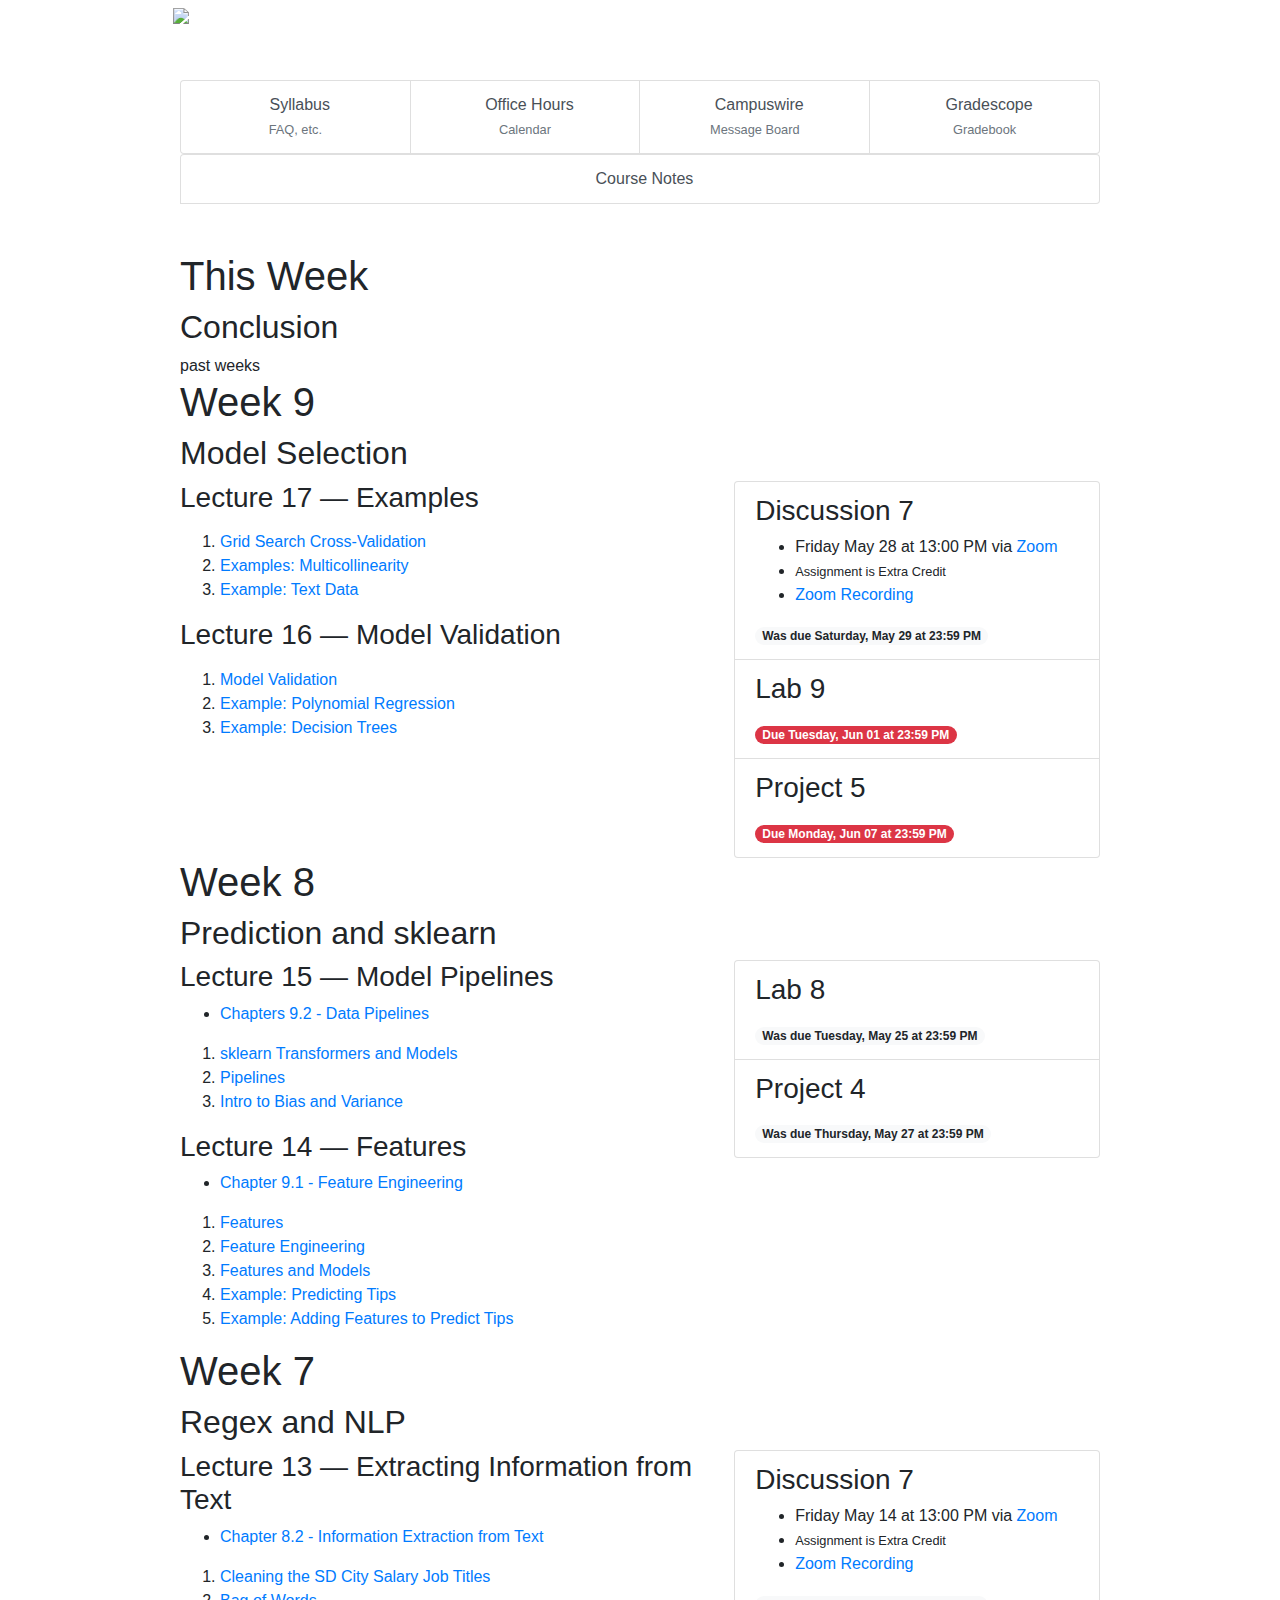
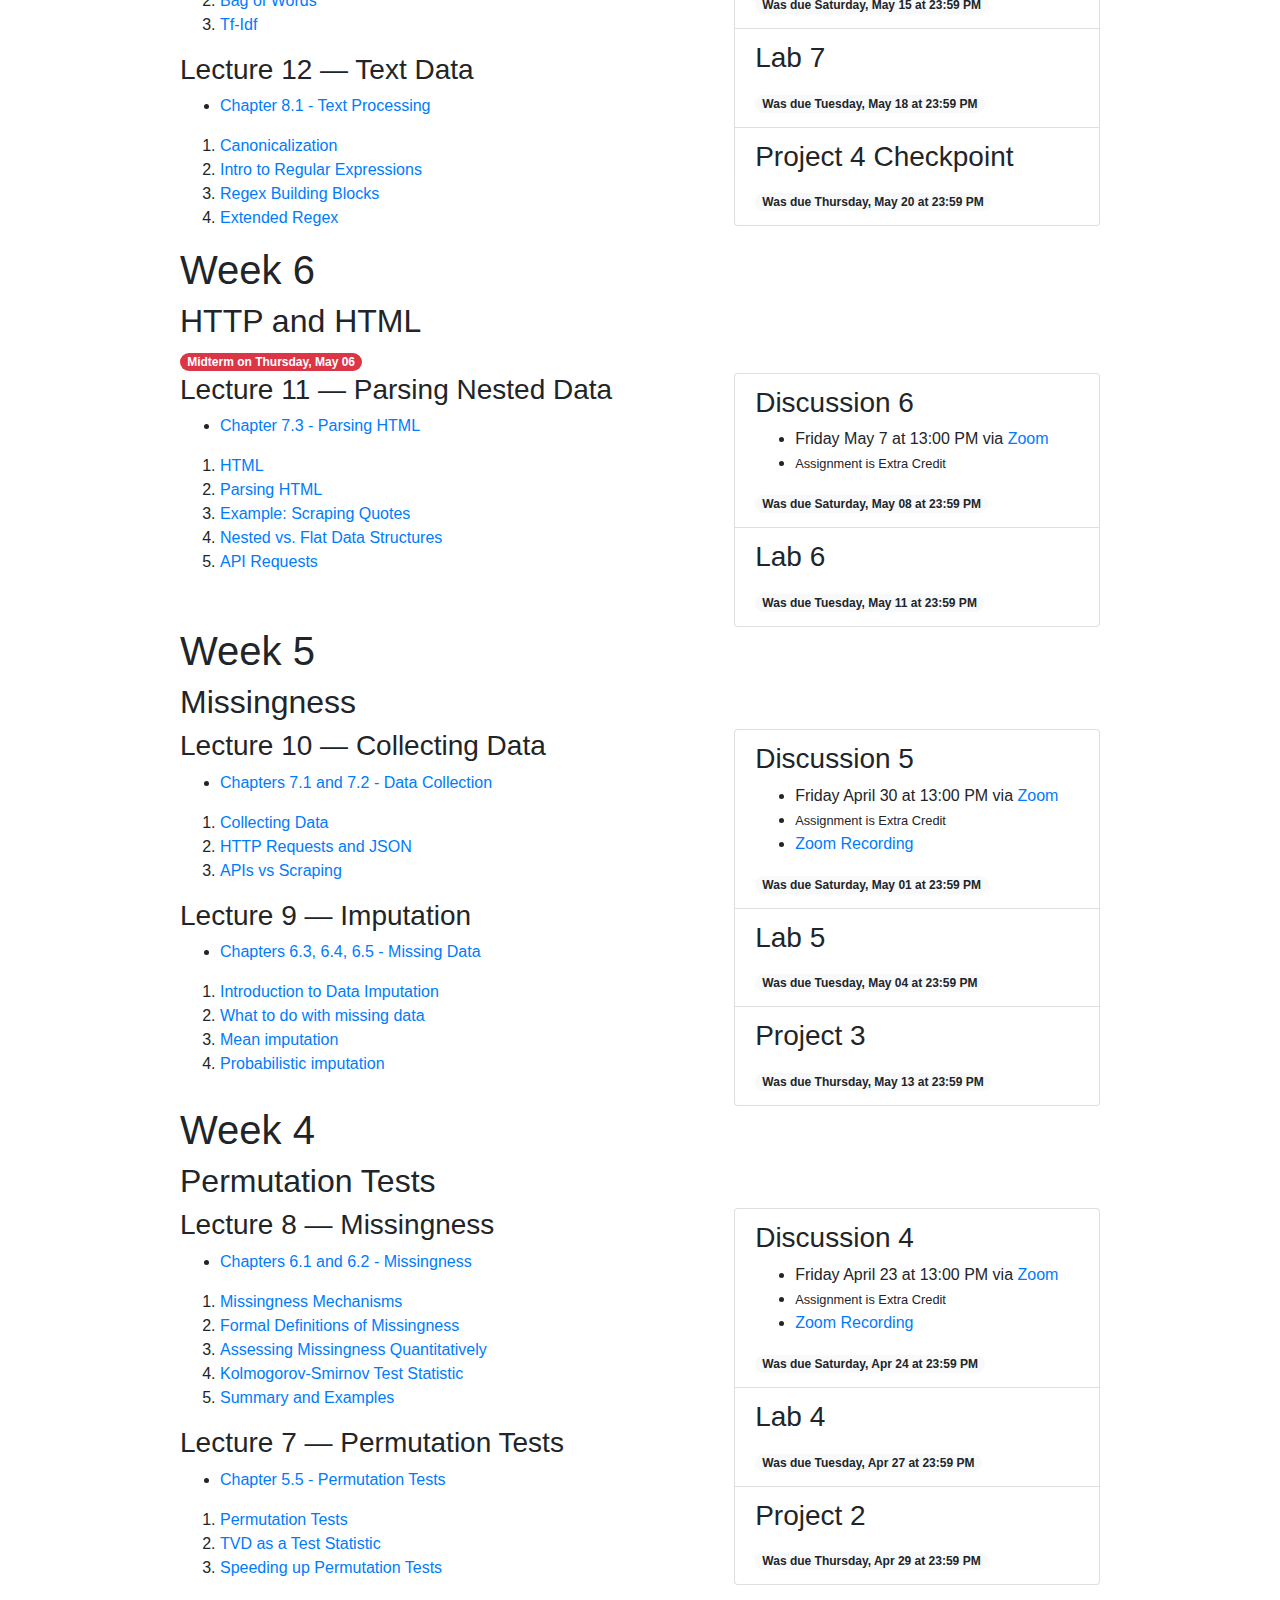
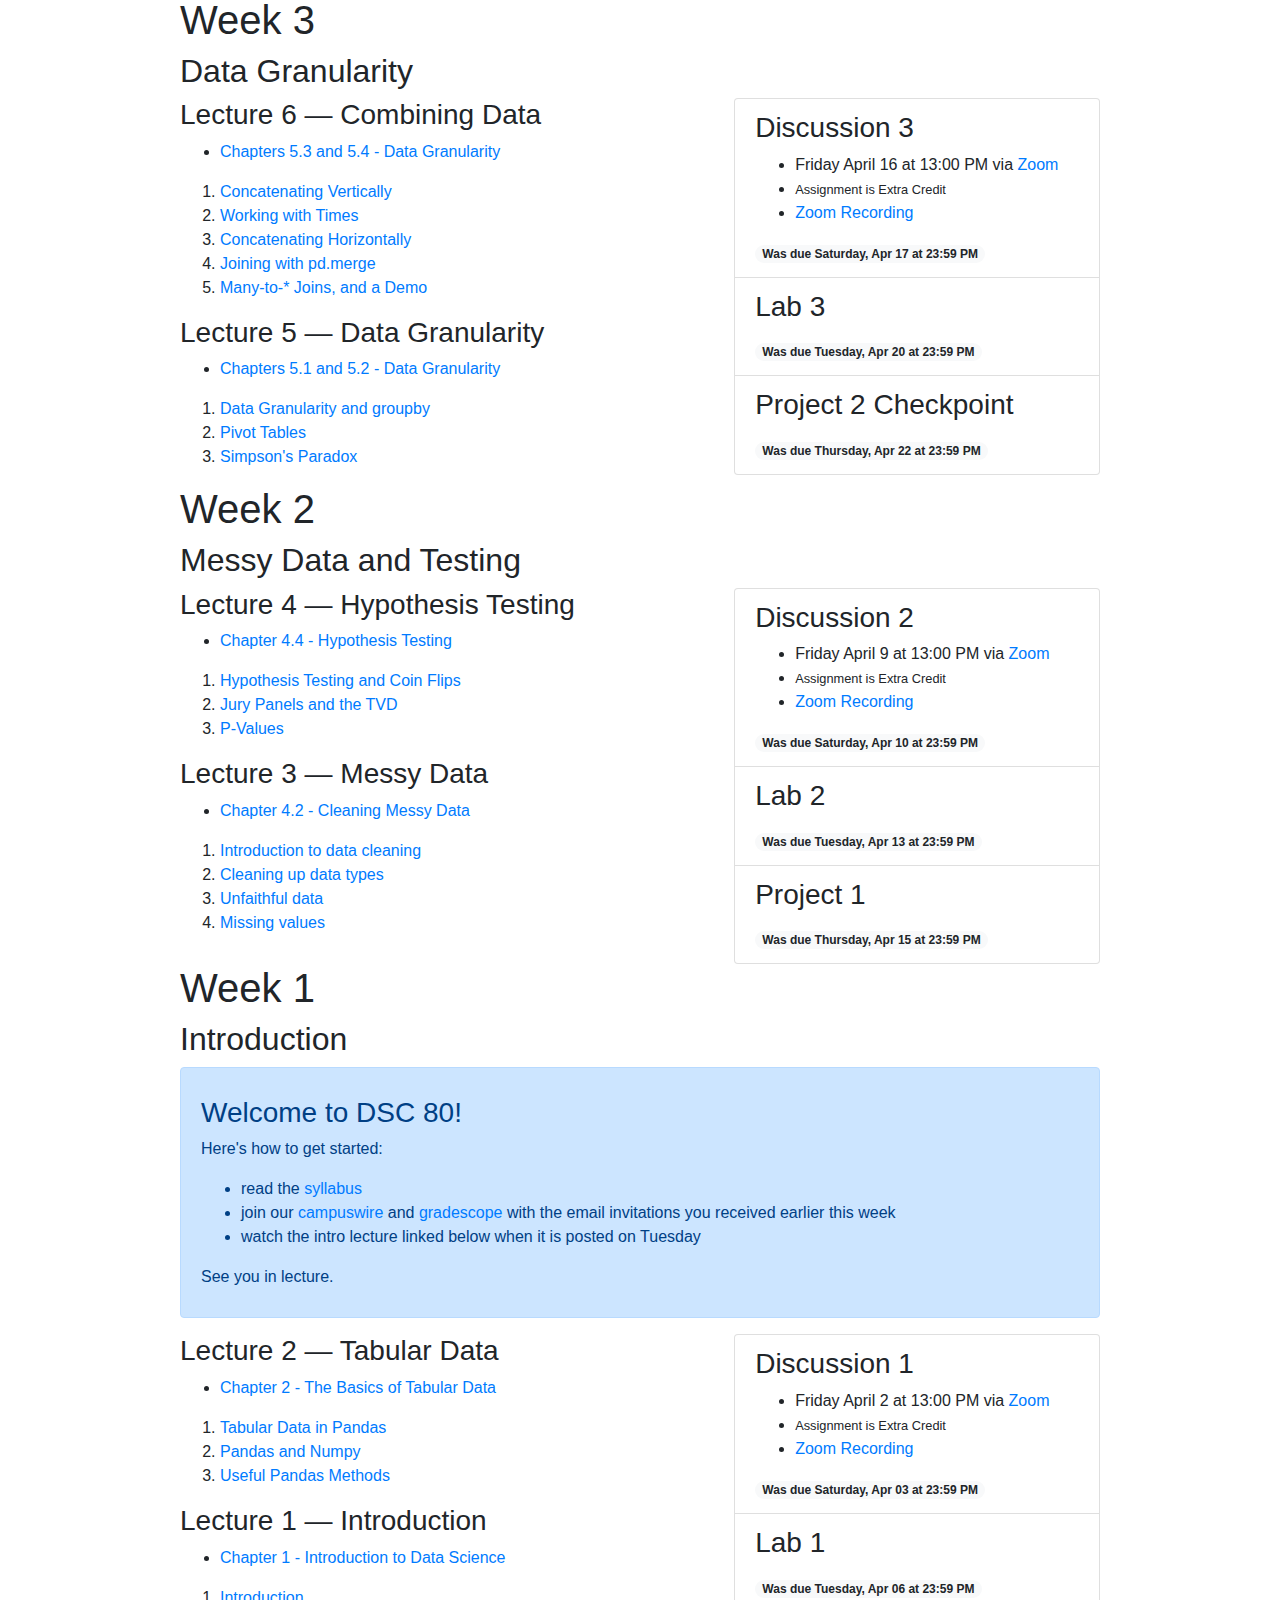
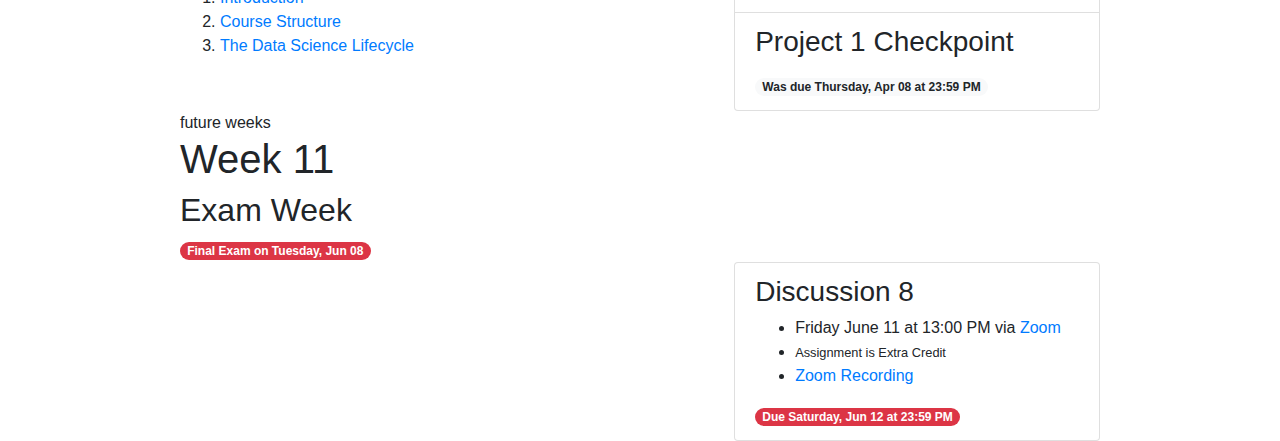
==== commit 584cc4f9: "Machine user push." ====
--- a/index.html
+++ b/index.html
@@ -113,6 +113,91 @@
 
 
             </h1>
+            <h2 class="schedule-week-title-topic">Conclusion</h2>
+
+
+
+
+
+
+
+        </div>
+
+
+
+
+
+        <div class="row">
+            <div class="col-md-7">
+
+
+
+            </div>
+            <div class="col-md-5">
+                <div class="list-group">
+
+
+
+
+
+
+
+
+
+
+
+
+
+
+
+
+
+
+
+
+
+
+
+
+
+
+
+
+
+
+
+
+
+
+
+                </div>
+            </div>
+        </div>
+    </div>
+
+
+
+
+
+
+        <div class="schedule-separator">
+            past weeks
+        </div>
+
+
+
+
+<div class="schedule">
+    <div class="schedule-week ">
+        <div class="schedule-week-title">
+            <h1 class="schedule-week-title-number">
+
+                    Week 9
+
+
+
+
+            </h1>
             <h2 class="schedule-week-title-topic">Model Selection</h2>
 
 
@@ -305,9 +390,9 @@
                     </ul>
                 </div>
 
-                <div class="badge badge-pill badge-danger">
-
-                        Due
+                <div class="badge badge-pill badge-light">
+
+                        Was due
 
                     Saturday, May 29 at 23:59 PM
                 </div>
@@ -394,10 +479,6 @@
 
 
 
-
-        <div class="schedule-separator">
-            past weeks
-        </div>
 
 
 
@@ -2786,87 +2867,6 @@
         <div class="schedule-week-title">
             <h1 class="schedule-week-title-number">
 
-                    Week 10
-
-
-
-
-            </h1>
-            <h2 class="schedule-week-title-topic">Conclusion</h2>
-
-
-
-
-
-
-
-        </div>
-
-
-
-
-
-        <div class="row">
-            <div class="col-md-7">
-
-
-
-            </div>
-            <div class="col-md-5">
-                <div class="list-group">
-
-
-
-
-
-
-
-
-
-
-
-
-
-
-
-
-
-
-
-
-
-
-
-
-
-
-
-
-
-
-
-
-
-
-
-                </div>
-            </div>
-        </div>
-    </div>
-
-
-
-
-
-
-
-
-
-<div class="schedule">
-    <div class="schedule-week schedule-week-future">
-        <div class="schedule-week-title">
-            <h1 class="schedule-week-title-number">
-
                     Week 11
 
 
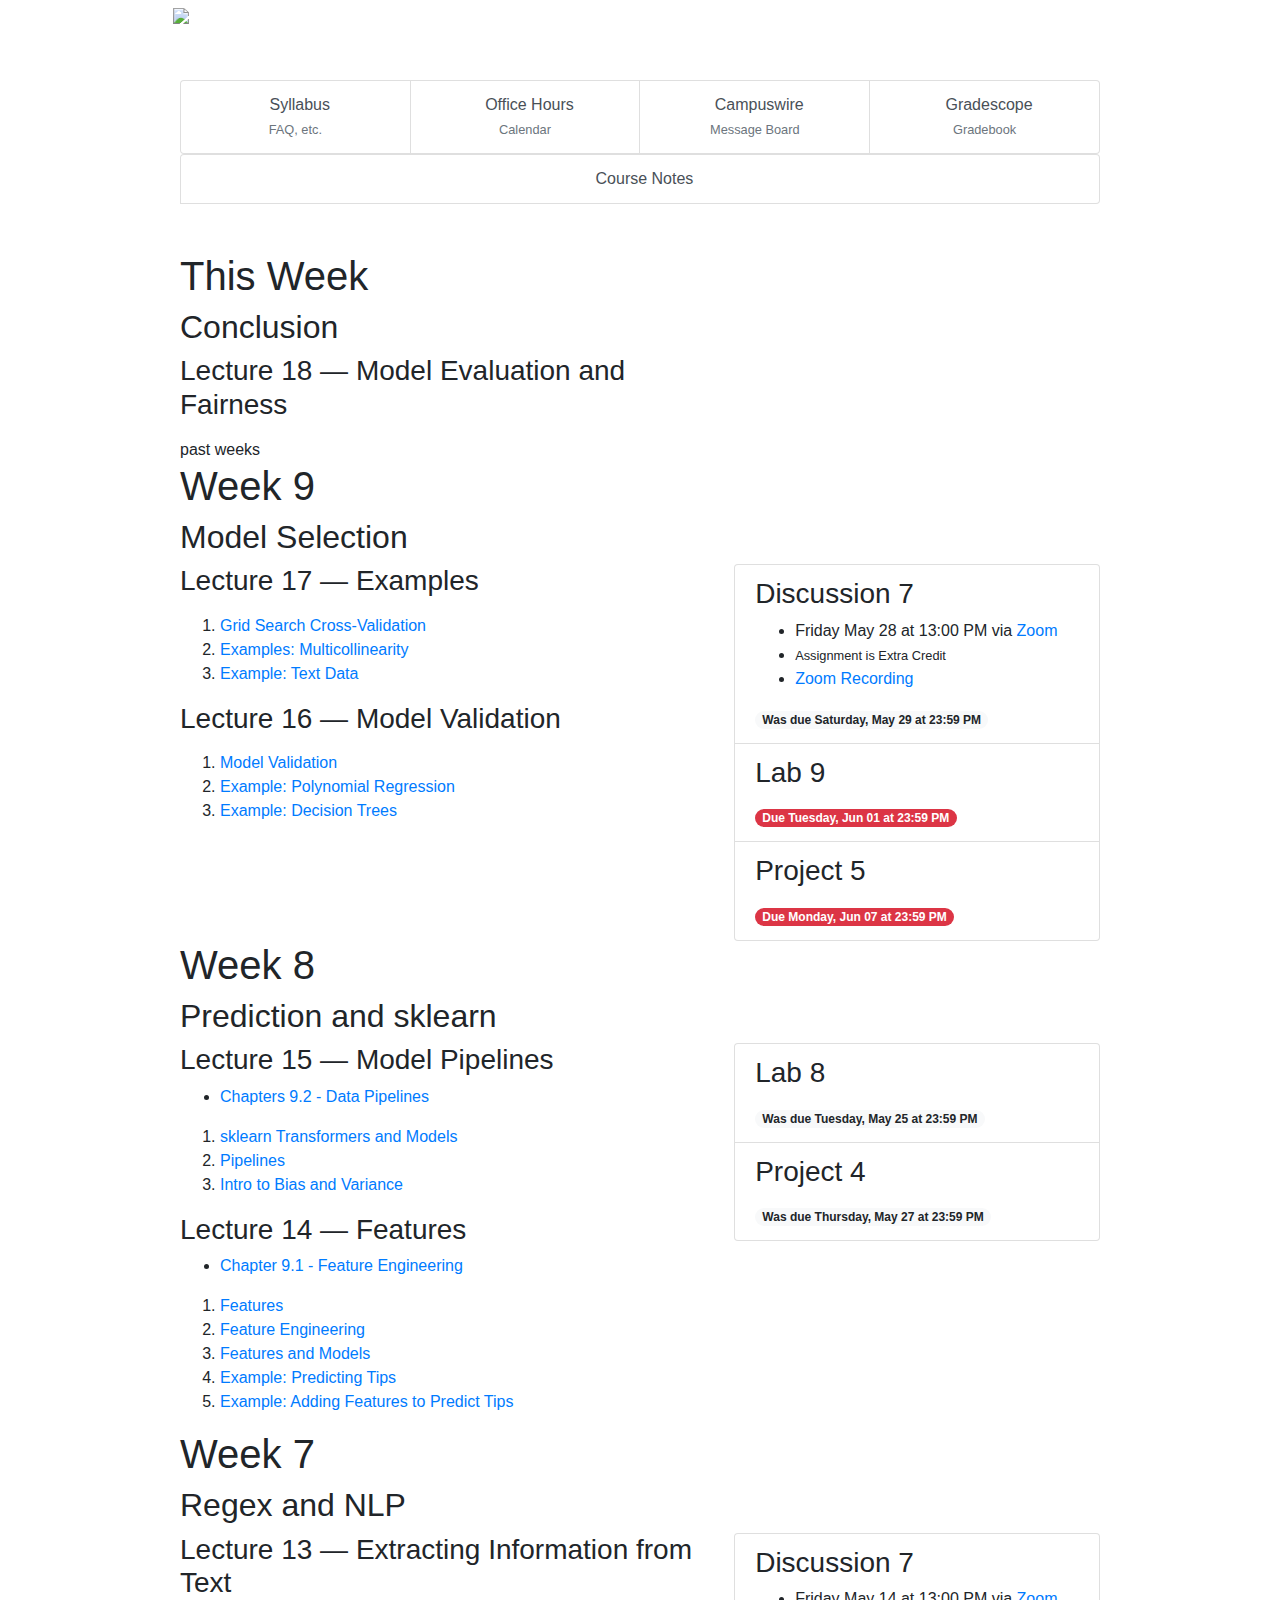
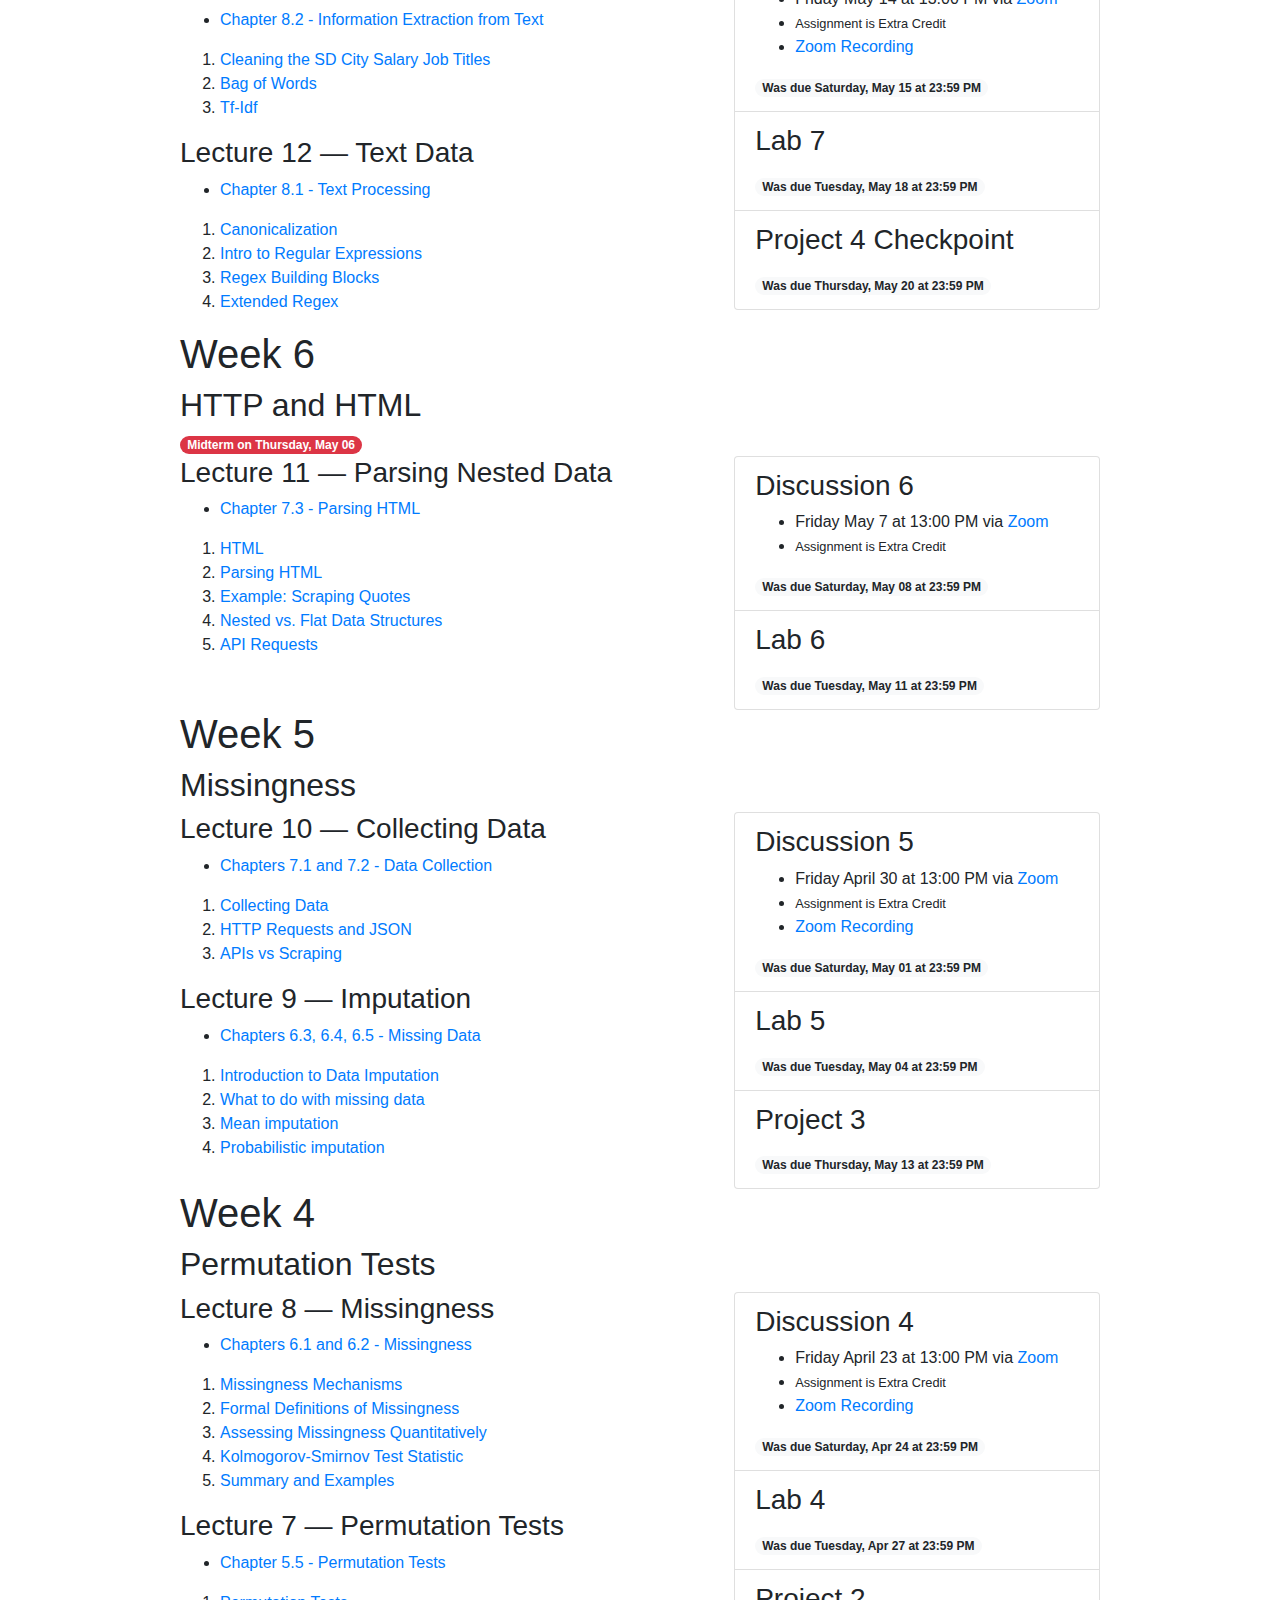
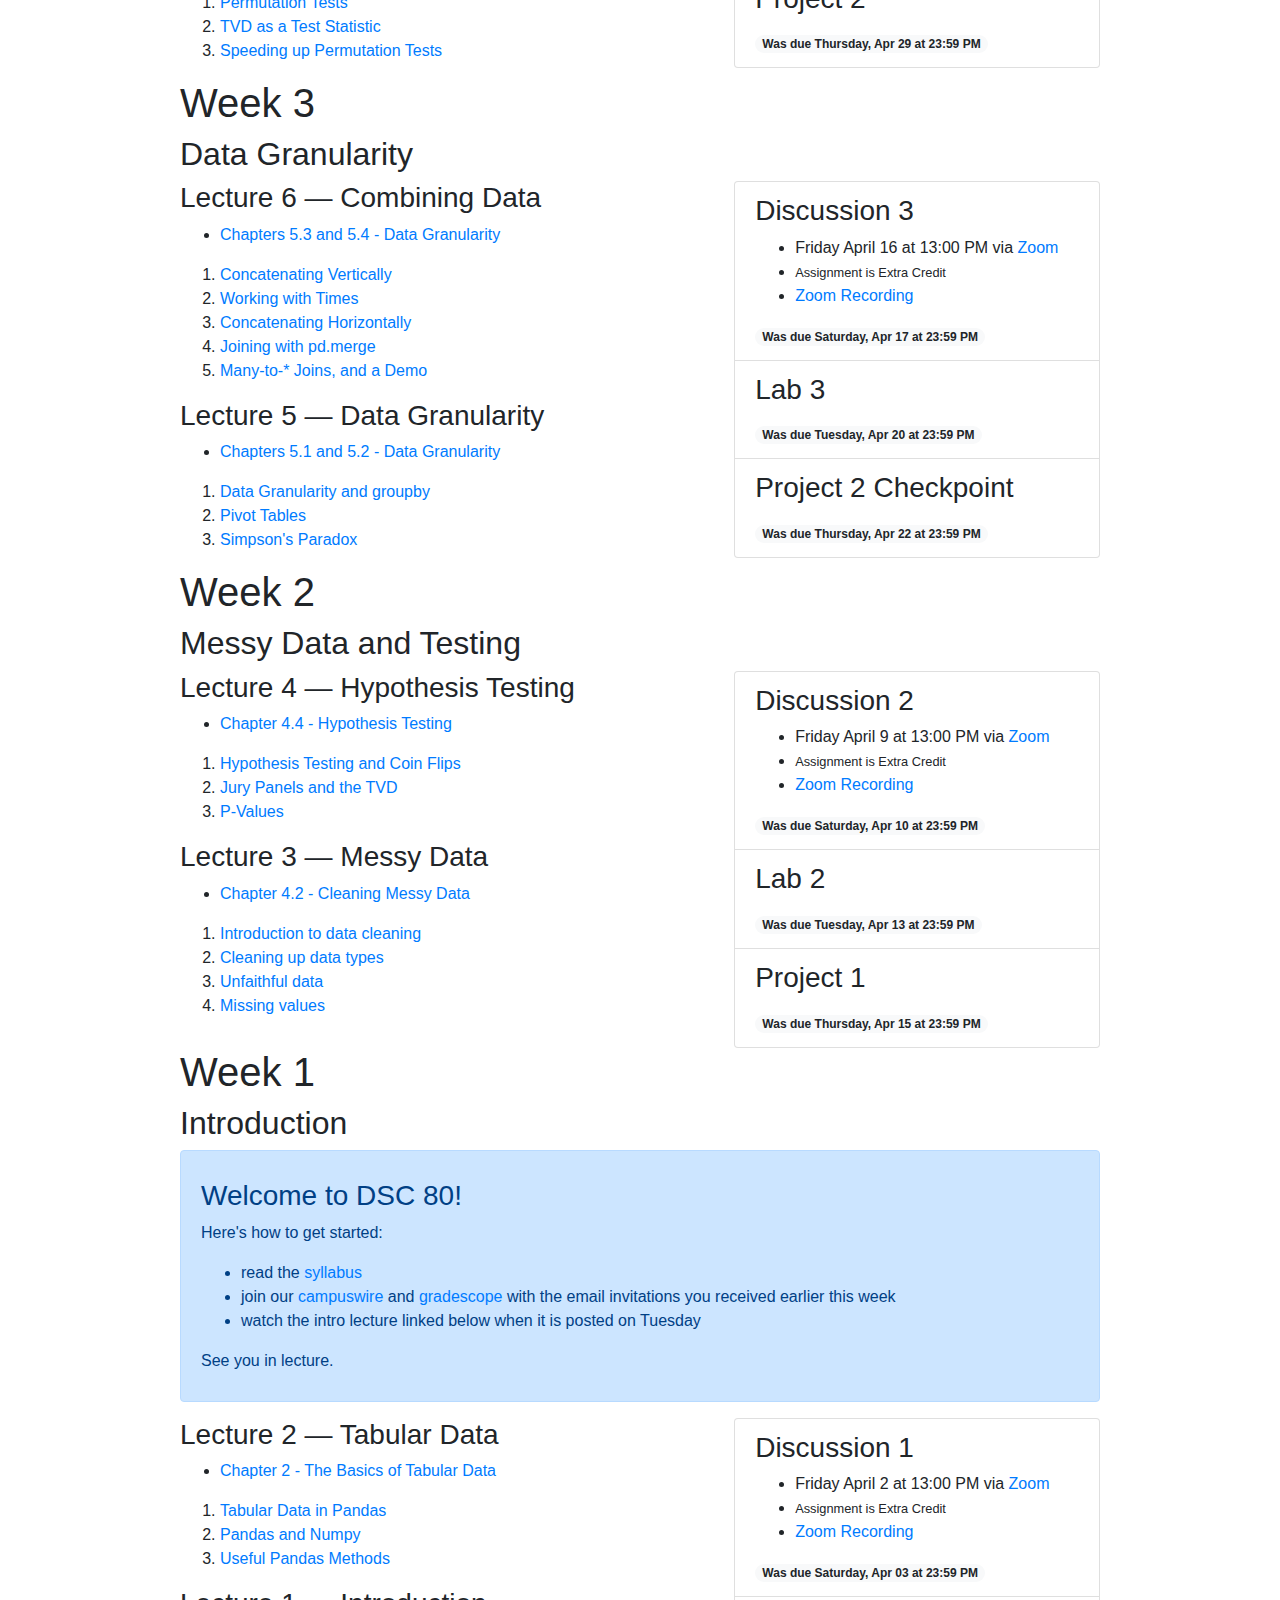
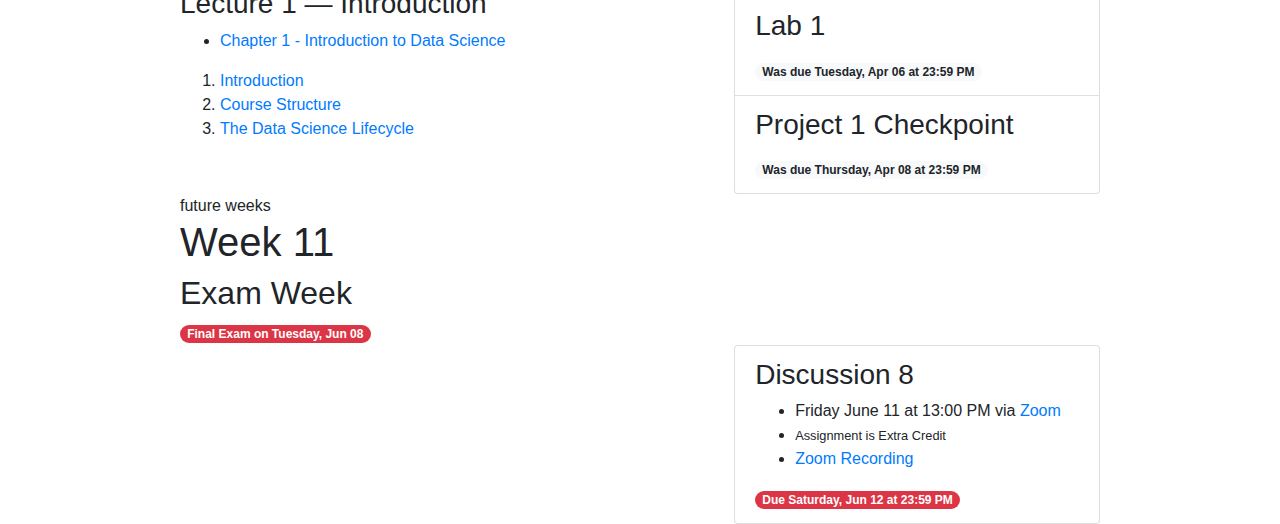
==== commit 19550721: "Machine user push." ====
--- a/index.html
+++ b/index.html
@@ -129,6 +129,42 @@
 
         <div class="row">
             <div class="col-md-7">
+
+
+
+    <div class="schedule-lecture last">
+        <h3 class="schedule-week-component-title">
+            Lecture 18 &mdash; Model Evaluation and Fairness
+        </h3>
+        <div class="schedule-lecture-resources">
+            <ul class="schedule-lecture-resources">
+
+
+
+
+
+
+
+
+
+
+
+
+
+
+
+
+
+
+            </ul>
+        </div>
+
+        <div class="schedule-lecture-parts">
+            <ol class="schedule-lecture-parts">
+
+            </ol>
+        </div>
+    </div>
 
 
 
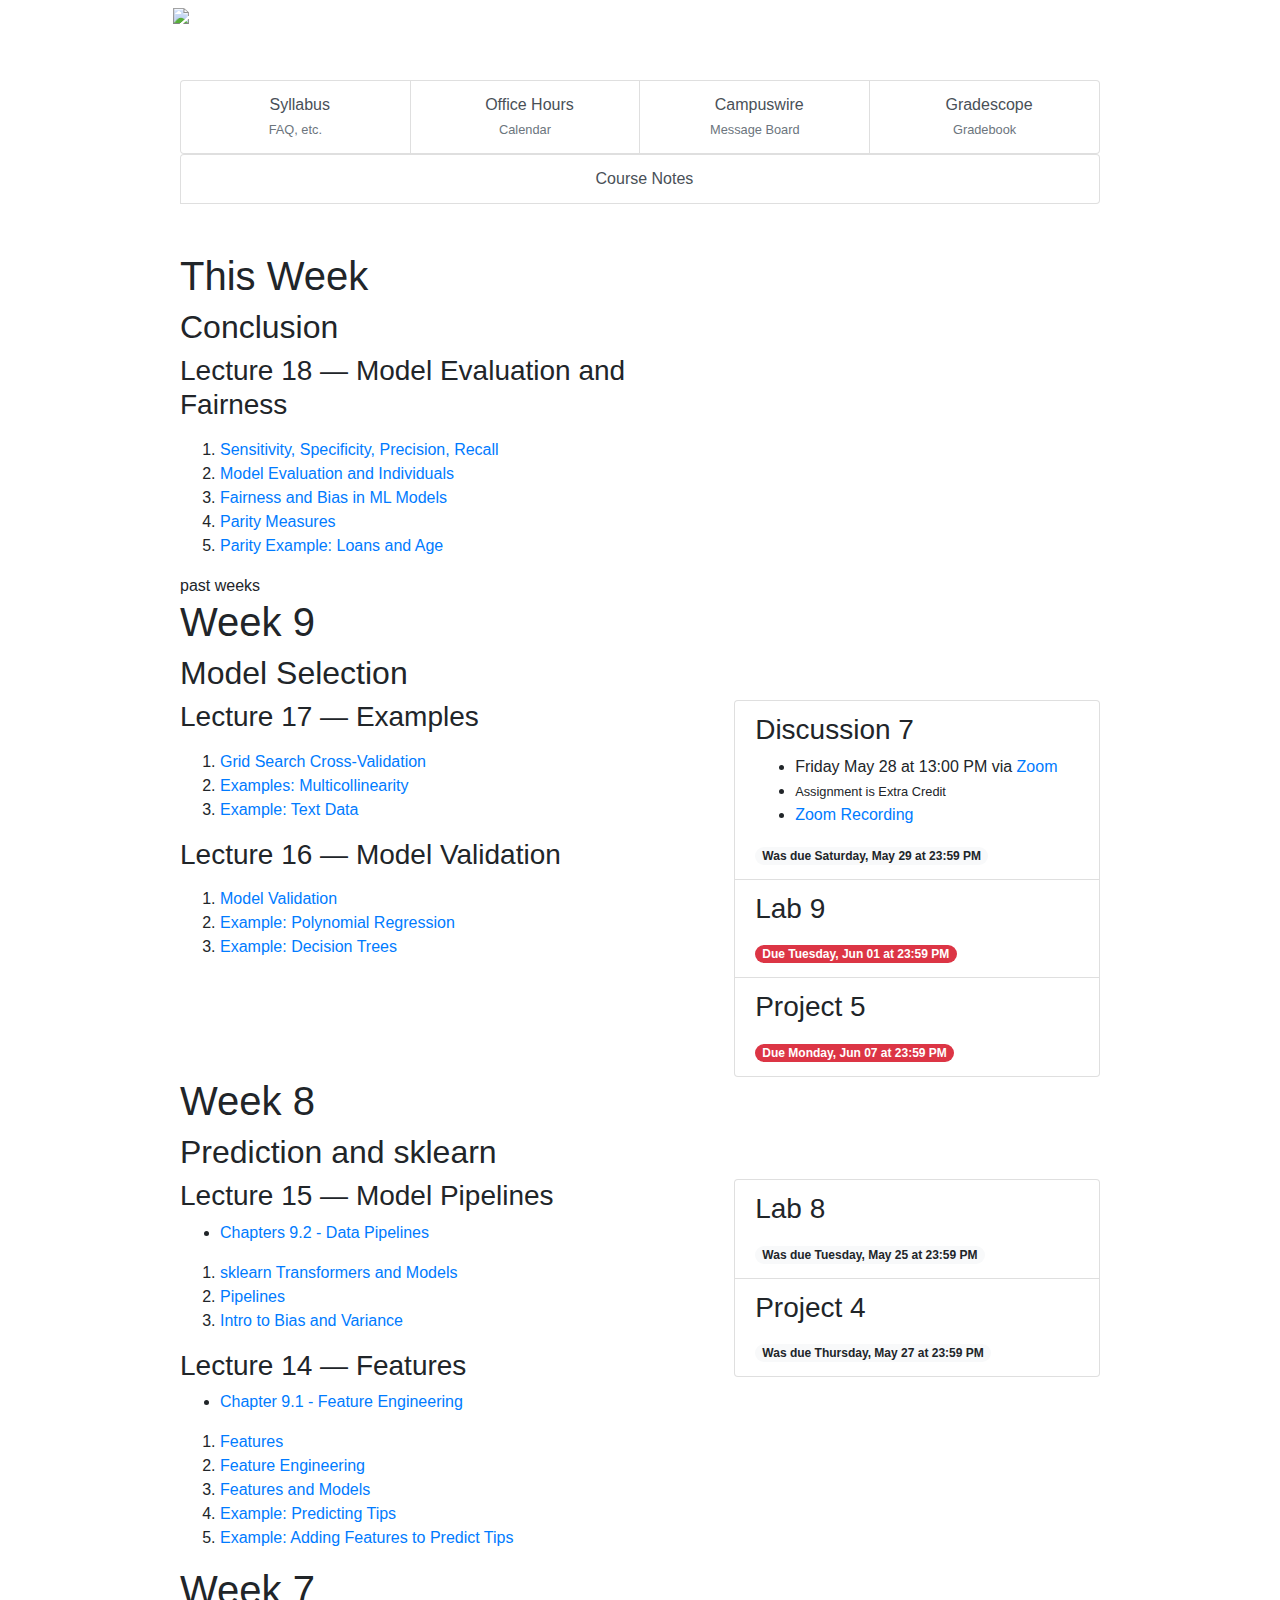
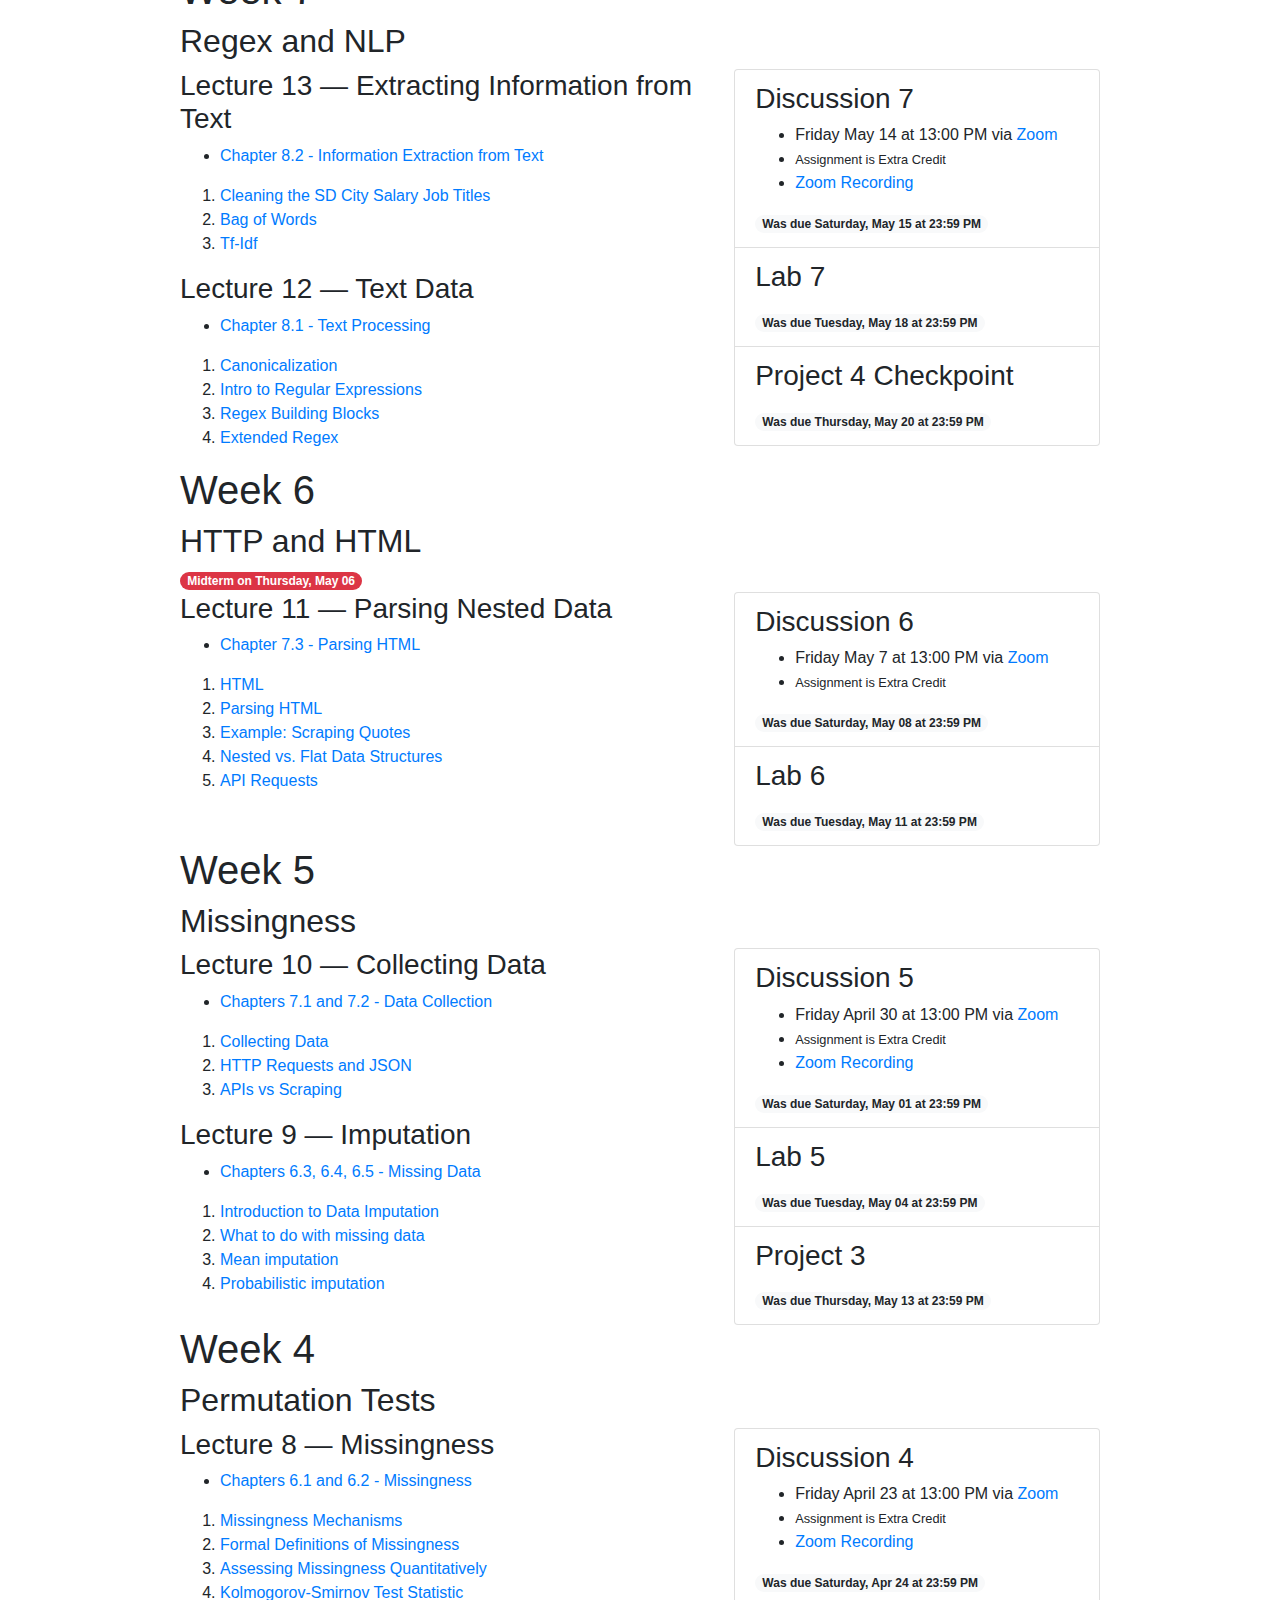
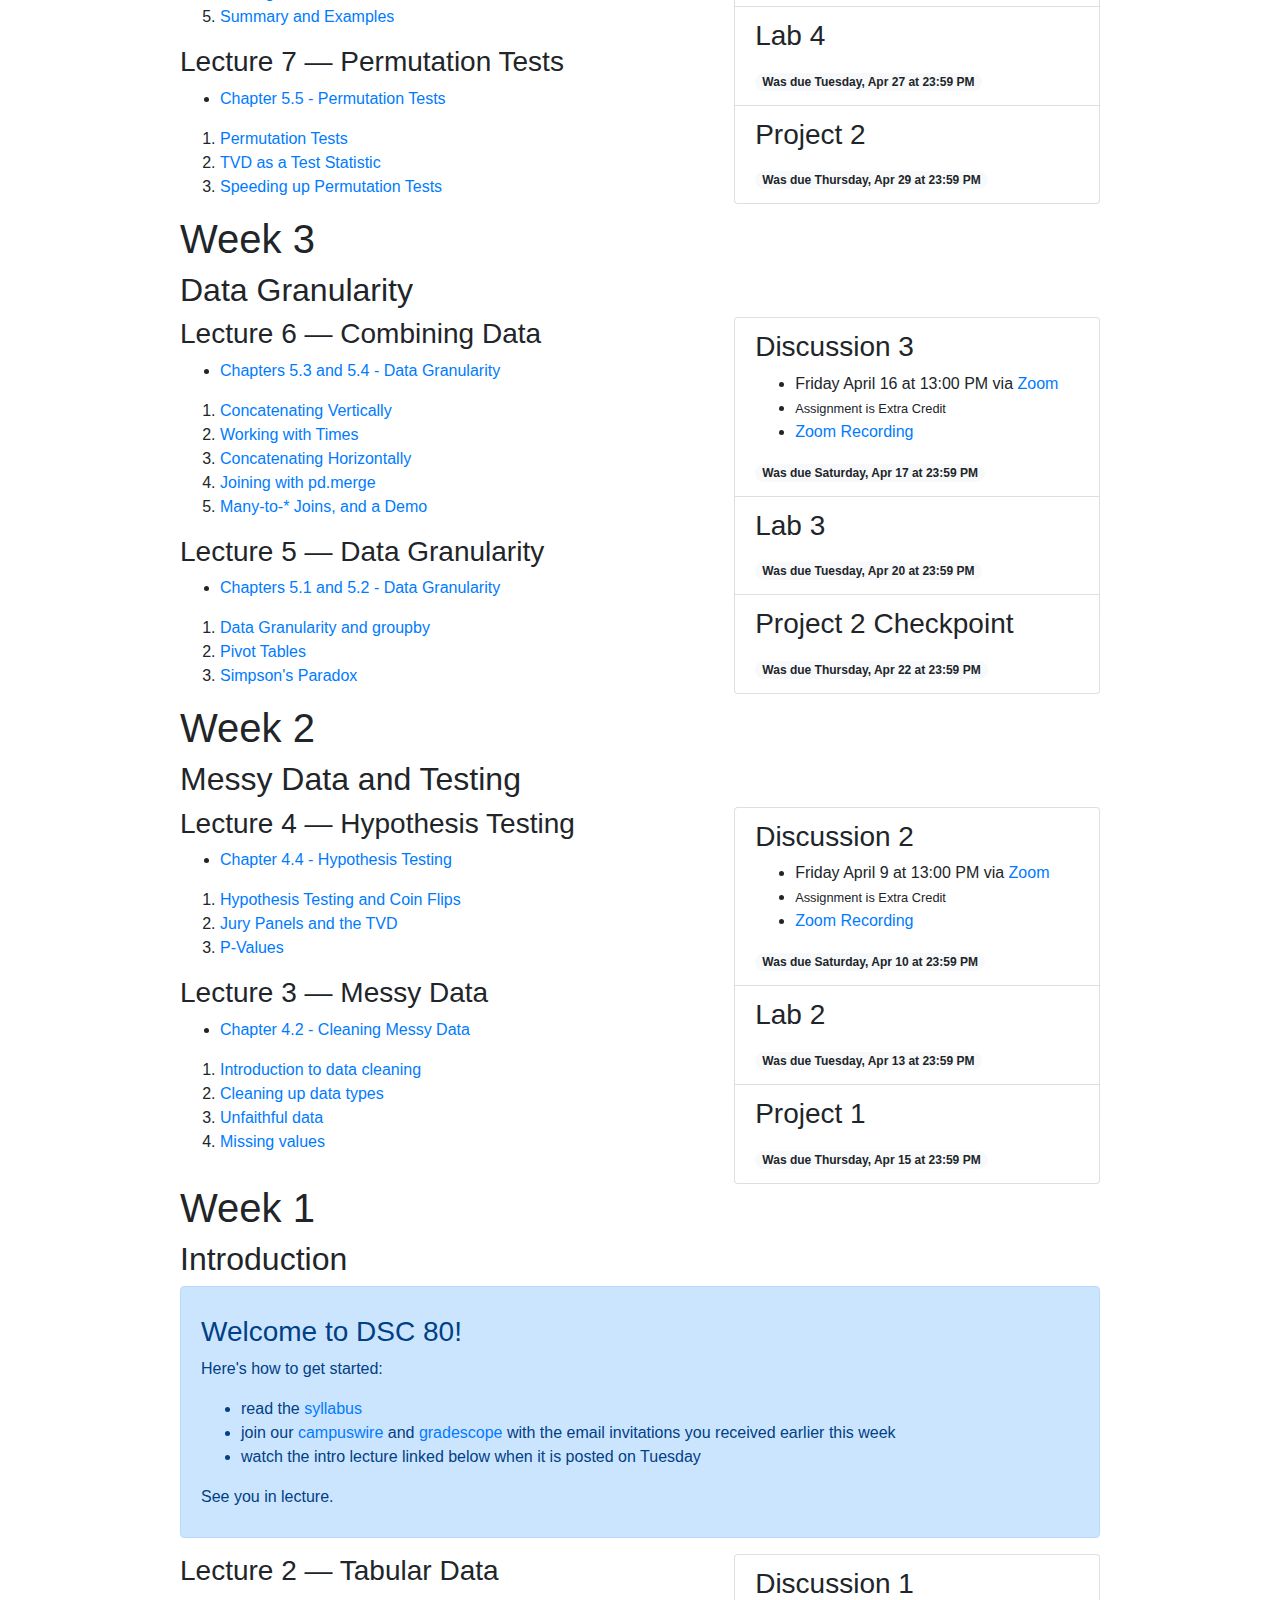
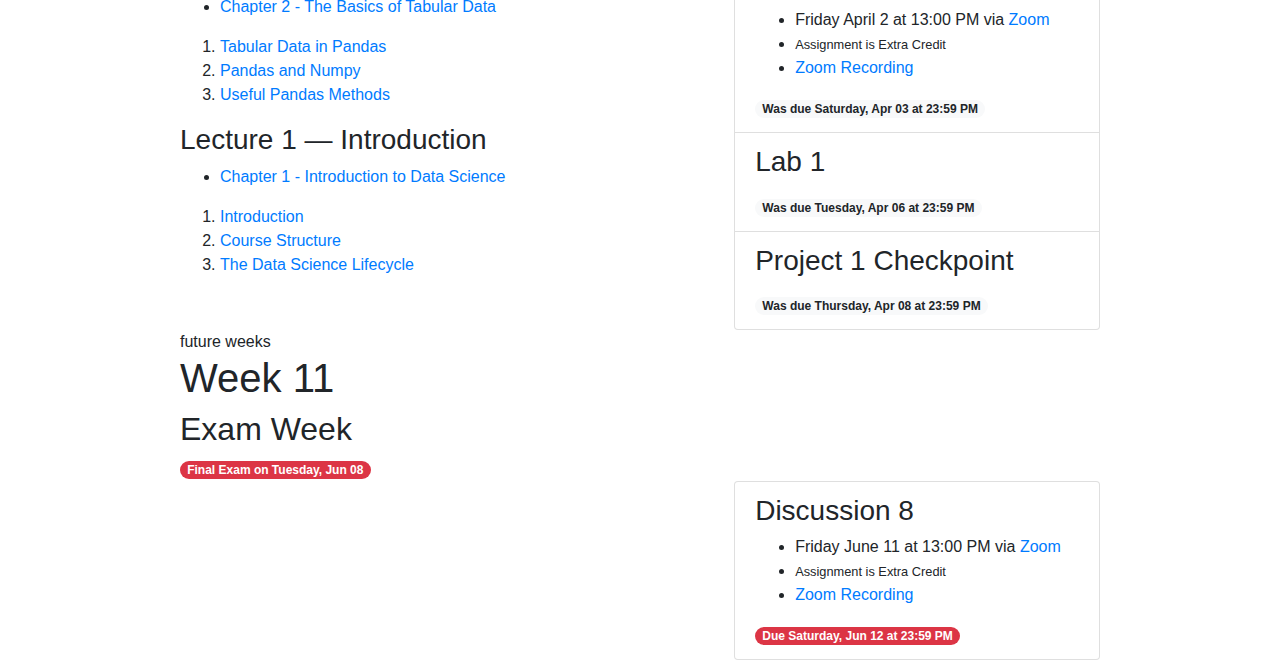
==== commit d0ed3073: "Machine user push." ====
--- a/index.html
+++ b/index.html
@@ -161,6 +161,26 @@
 
         <div class="schedule-lecture-parts">
             <ol class="schedule-lecture-parts">
+
+                <li>
+                    <a href="https://youtu.be/BKjj3A-gXTU">Sensitivity, Specificity, Precision, Recall</a>
+                </li>
+
+                <li>
+                    <a href="https://youtu.be/o_0zA_TXTkQ">Model Evaluation and Individuals</a>
+                </li>
+
+                <li>
+                    <a href="https://youtu.be/BEooZWbZYYs">Fairness and Bias in ML Models</a>
+                </li>
+
+                <li>
+                    <a href="https://youtu.be/P8-z29On_i4">Parity Measures</a>
+                </li>
+
+                <li>
+                    <a href="https://youtu.be/09PpYDyxBEQ">Parity Example: Loans and Age</a>
+                </li>
 
             </ol>
         </div>
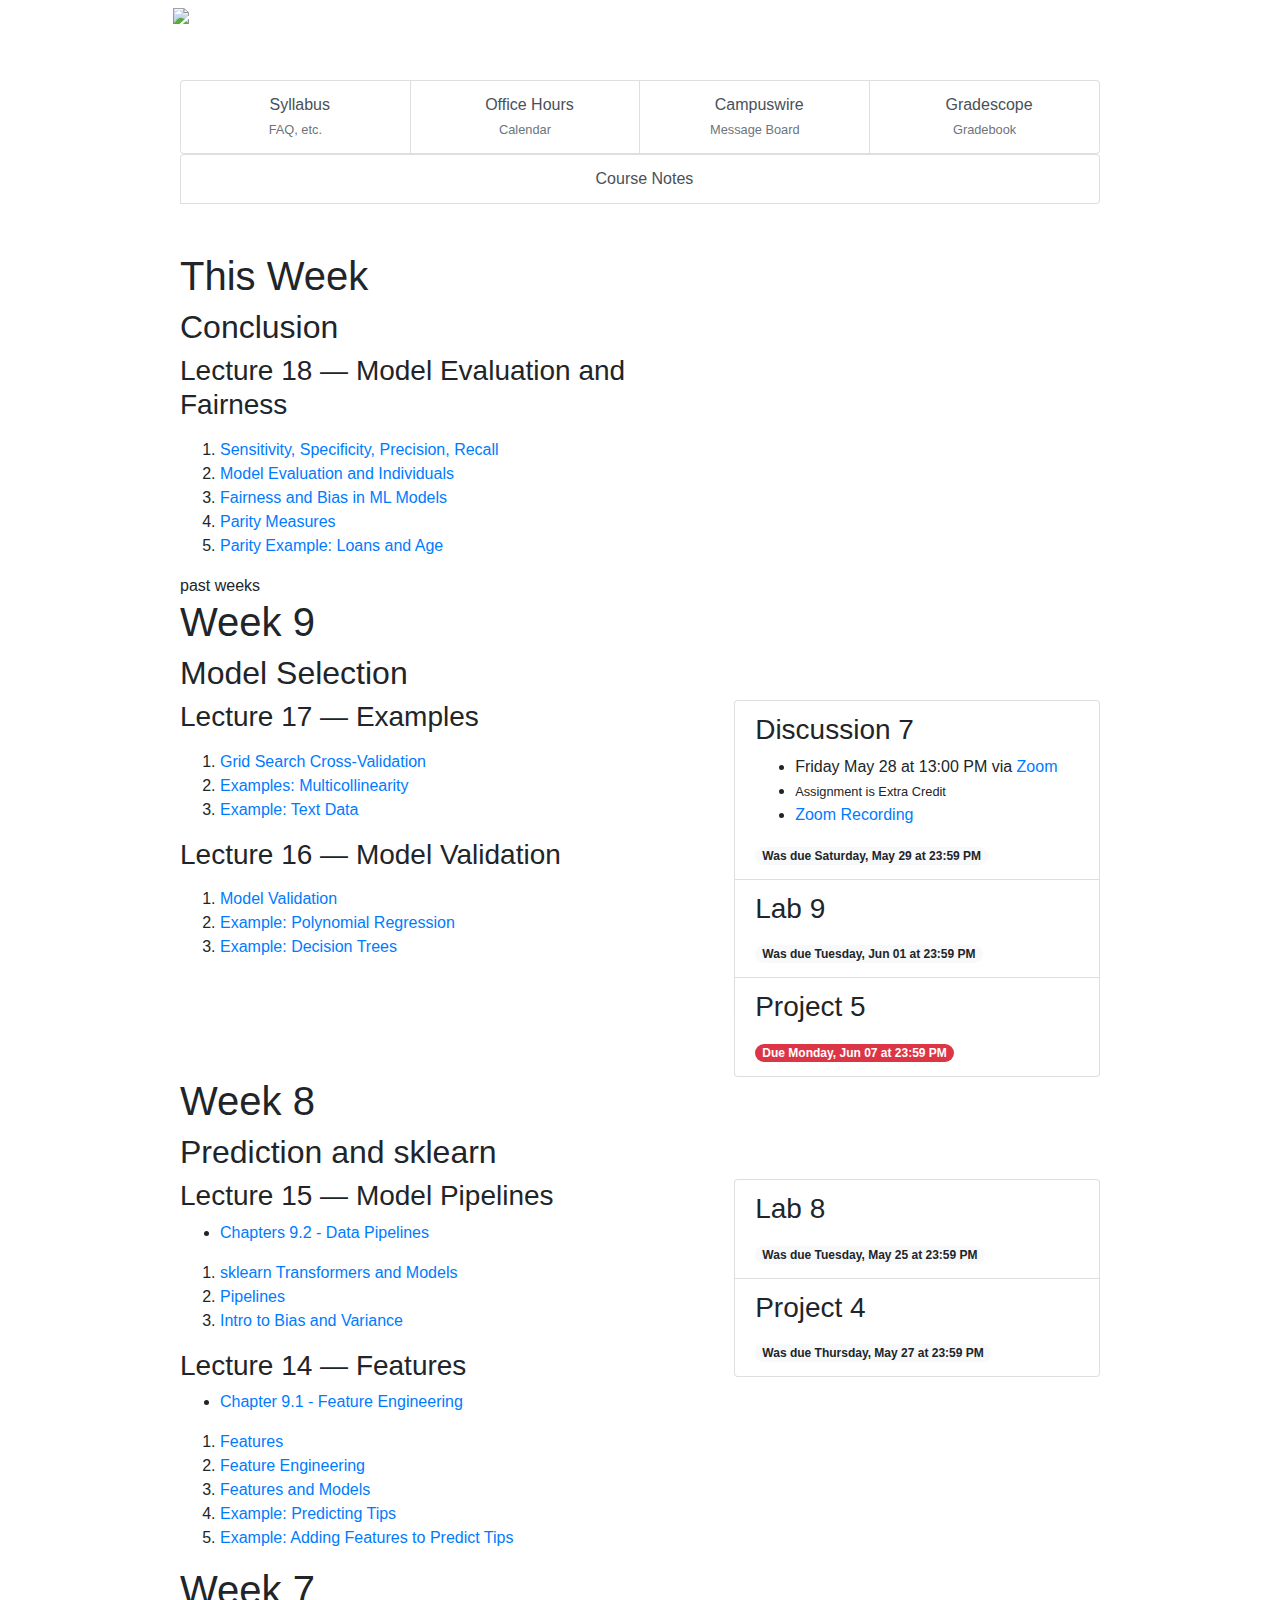
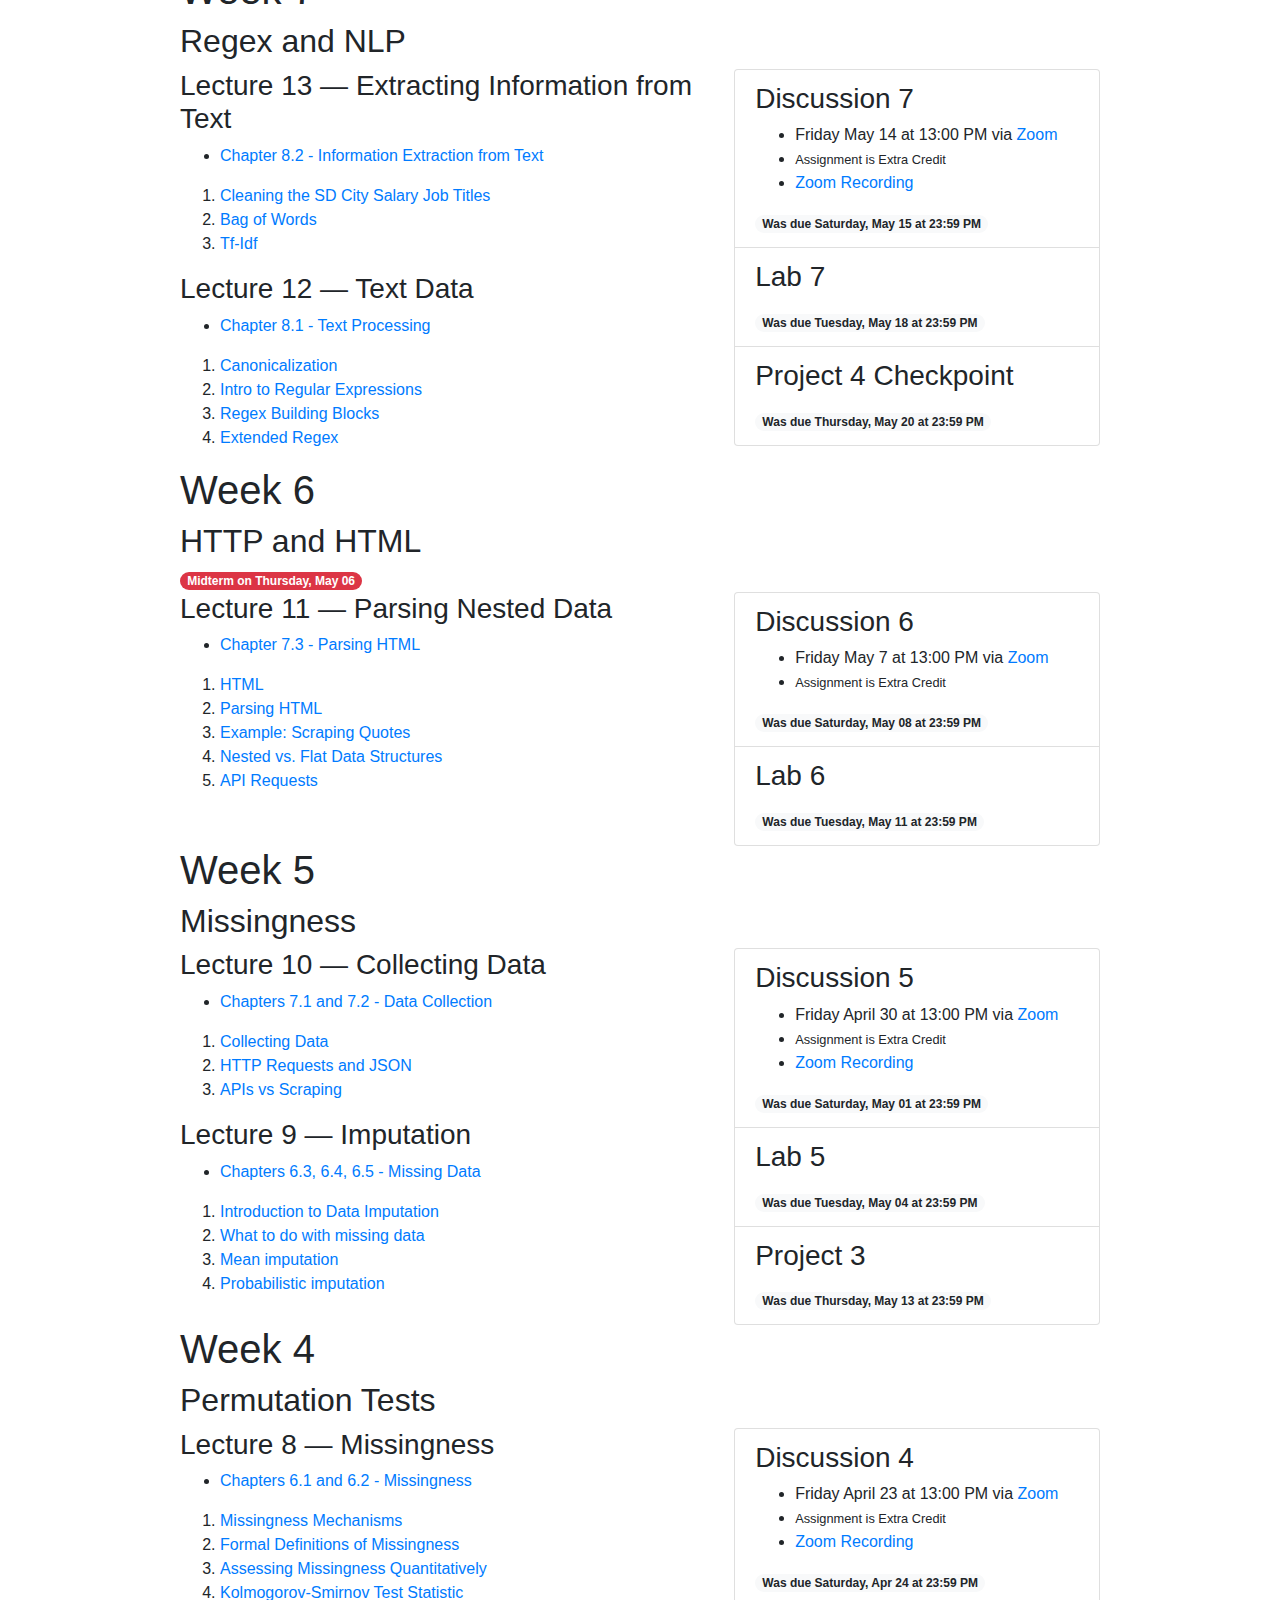
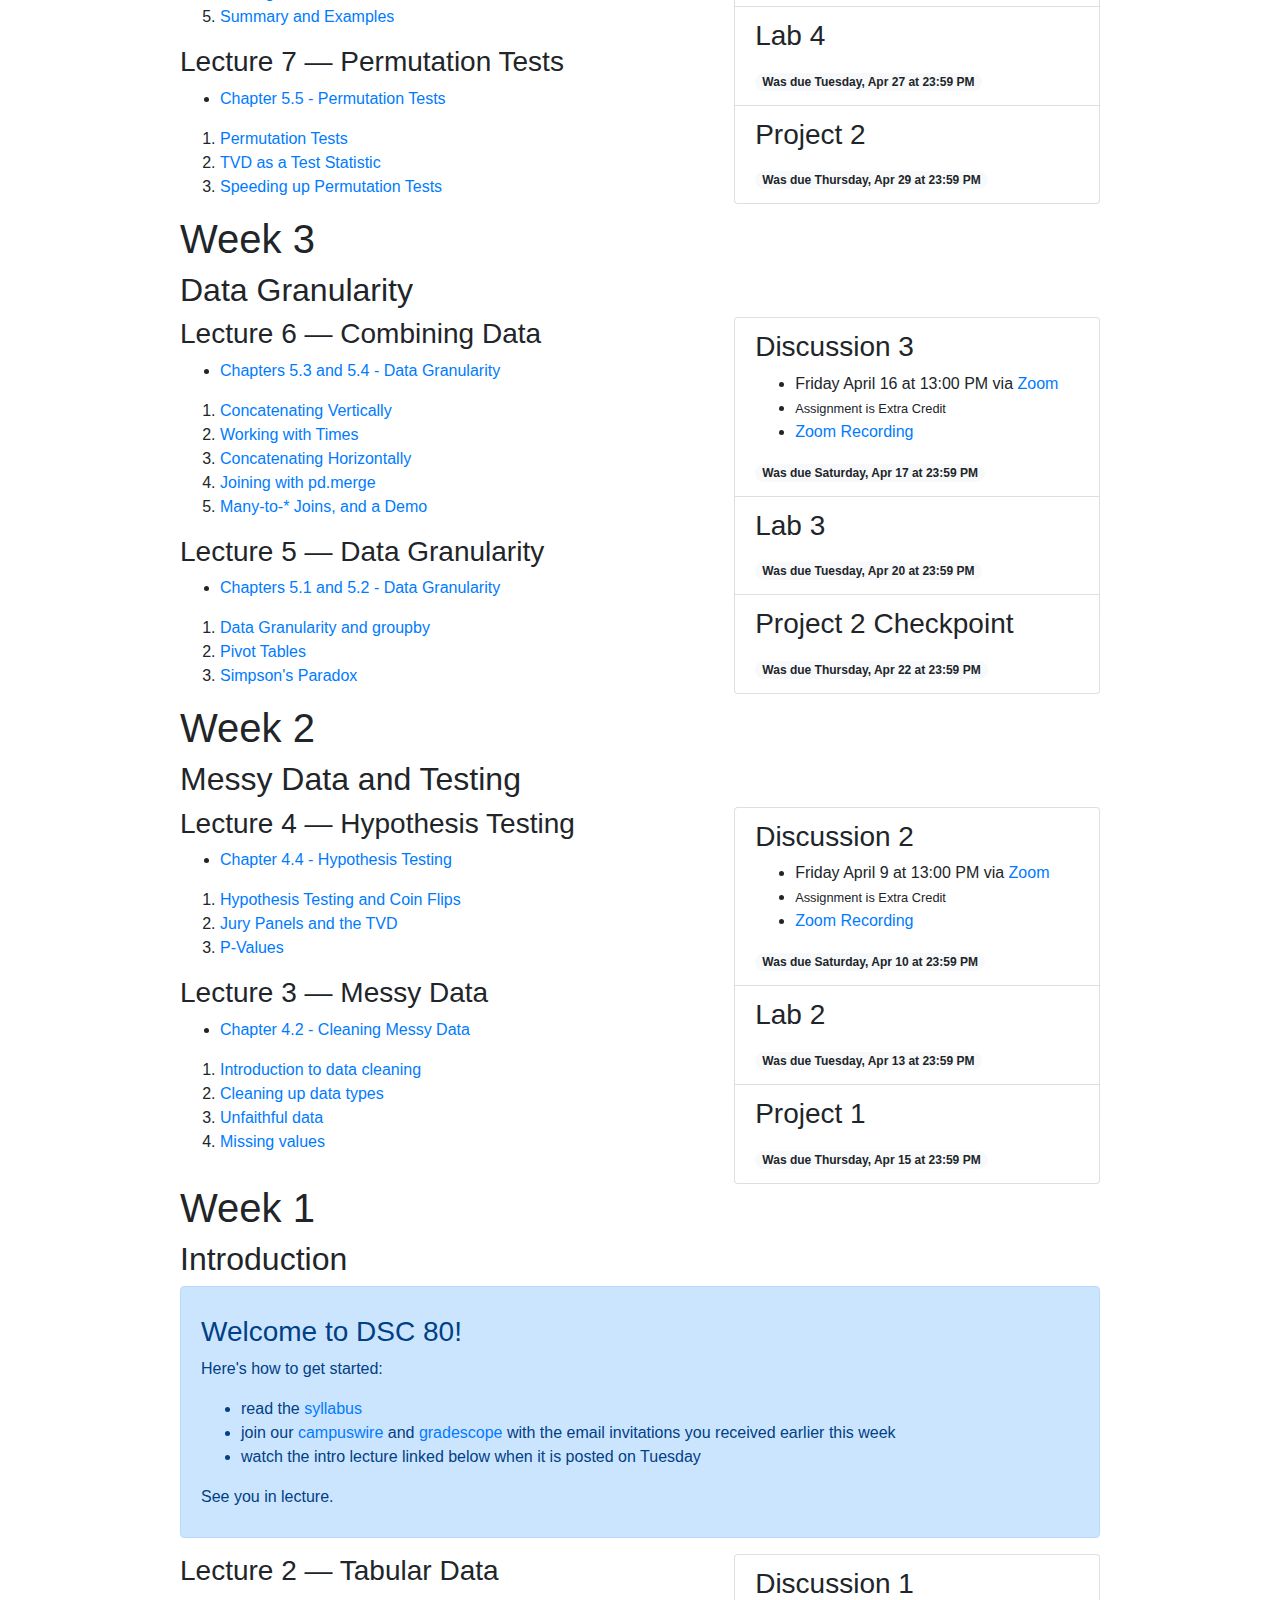
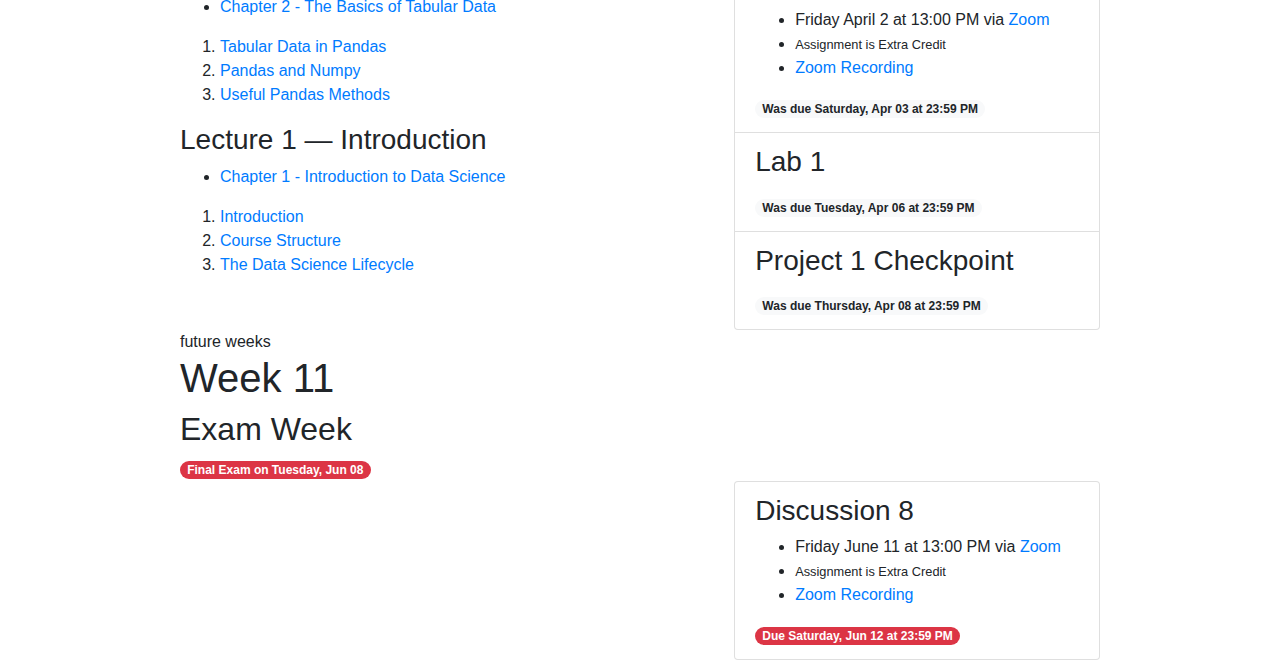
==== commit e99ad616: "Machine user push." ====
--- a/index.html
+++ b/index.html
@@ -474,9 +474,9 @@
                     </ul>
                 </div>
 
-                <div class="badge badge-pill badge-danger">
-
-                        Due
+                <div class="badge badge-pill badge-light">
+
+                        Was due
 
                     Tuesday, Jun 01 at 23:59 PM
                 </div>
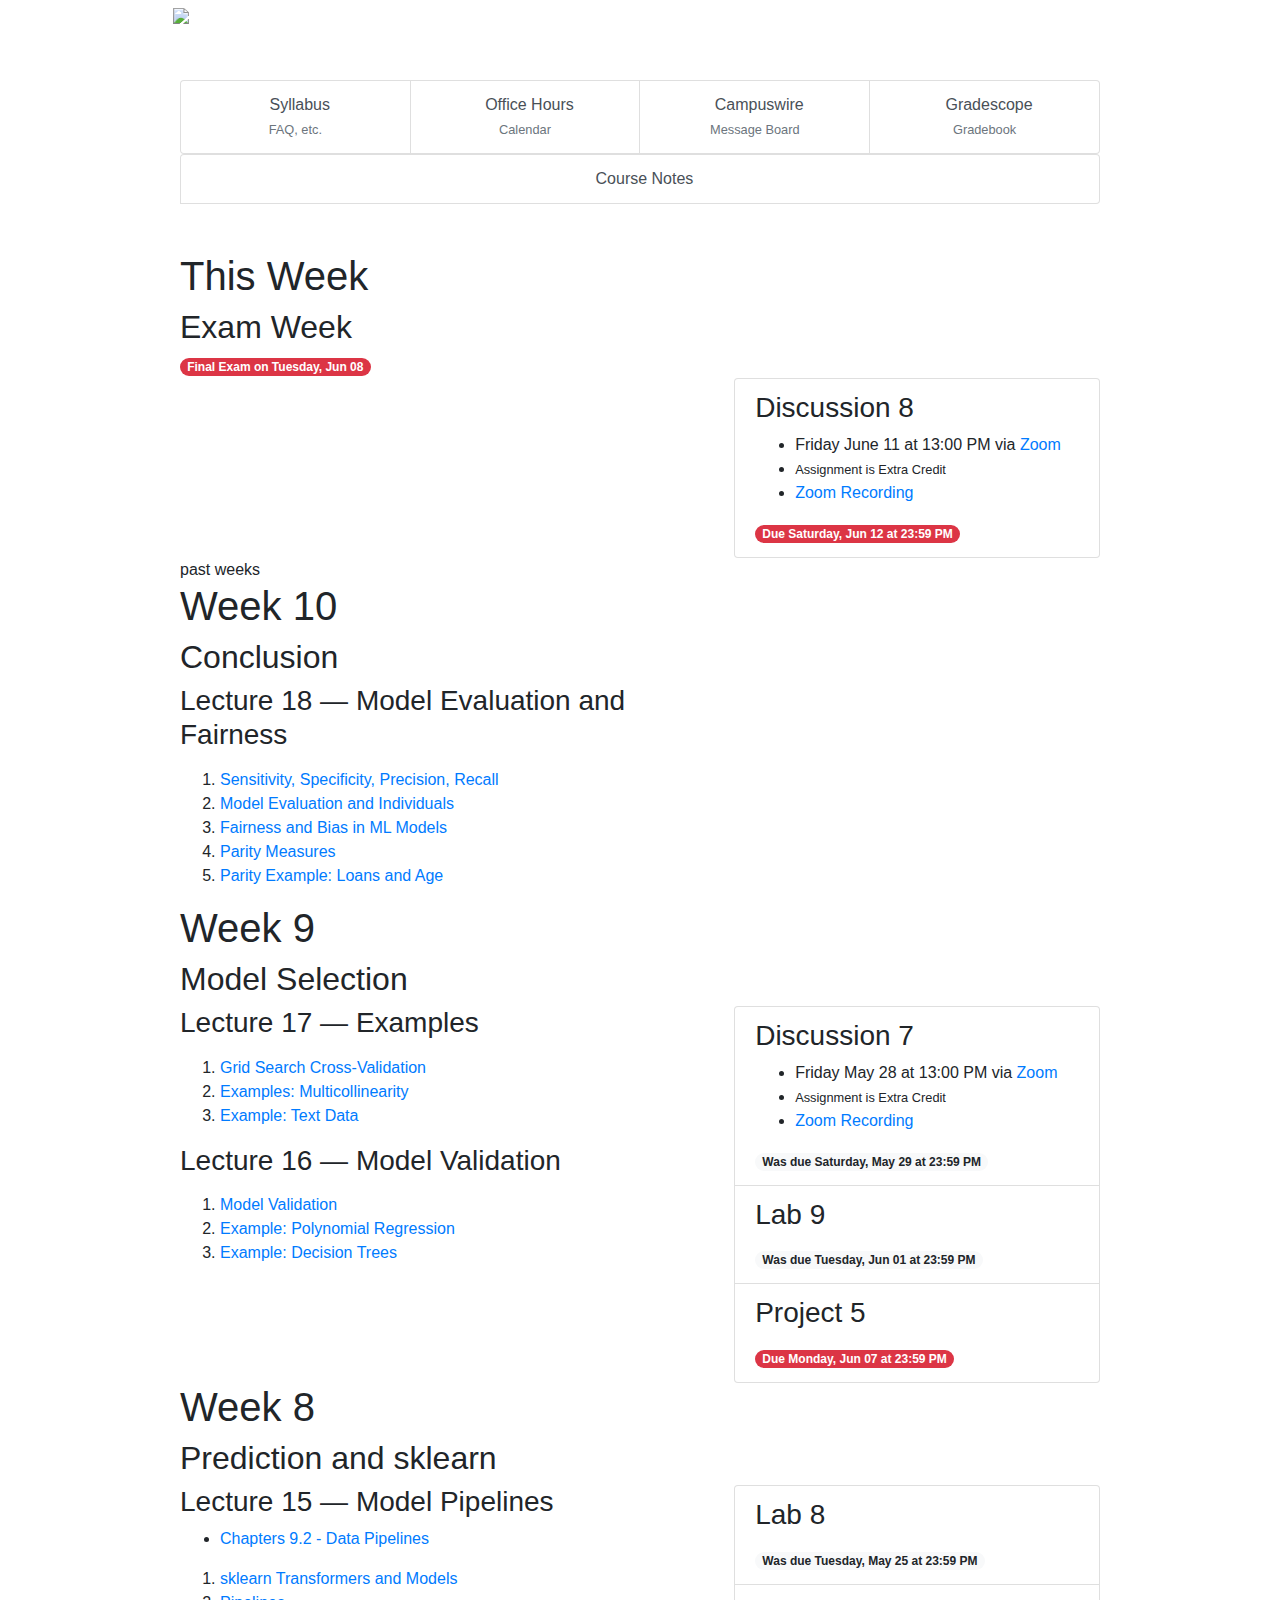
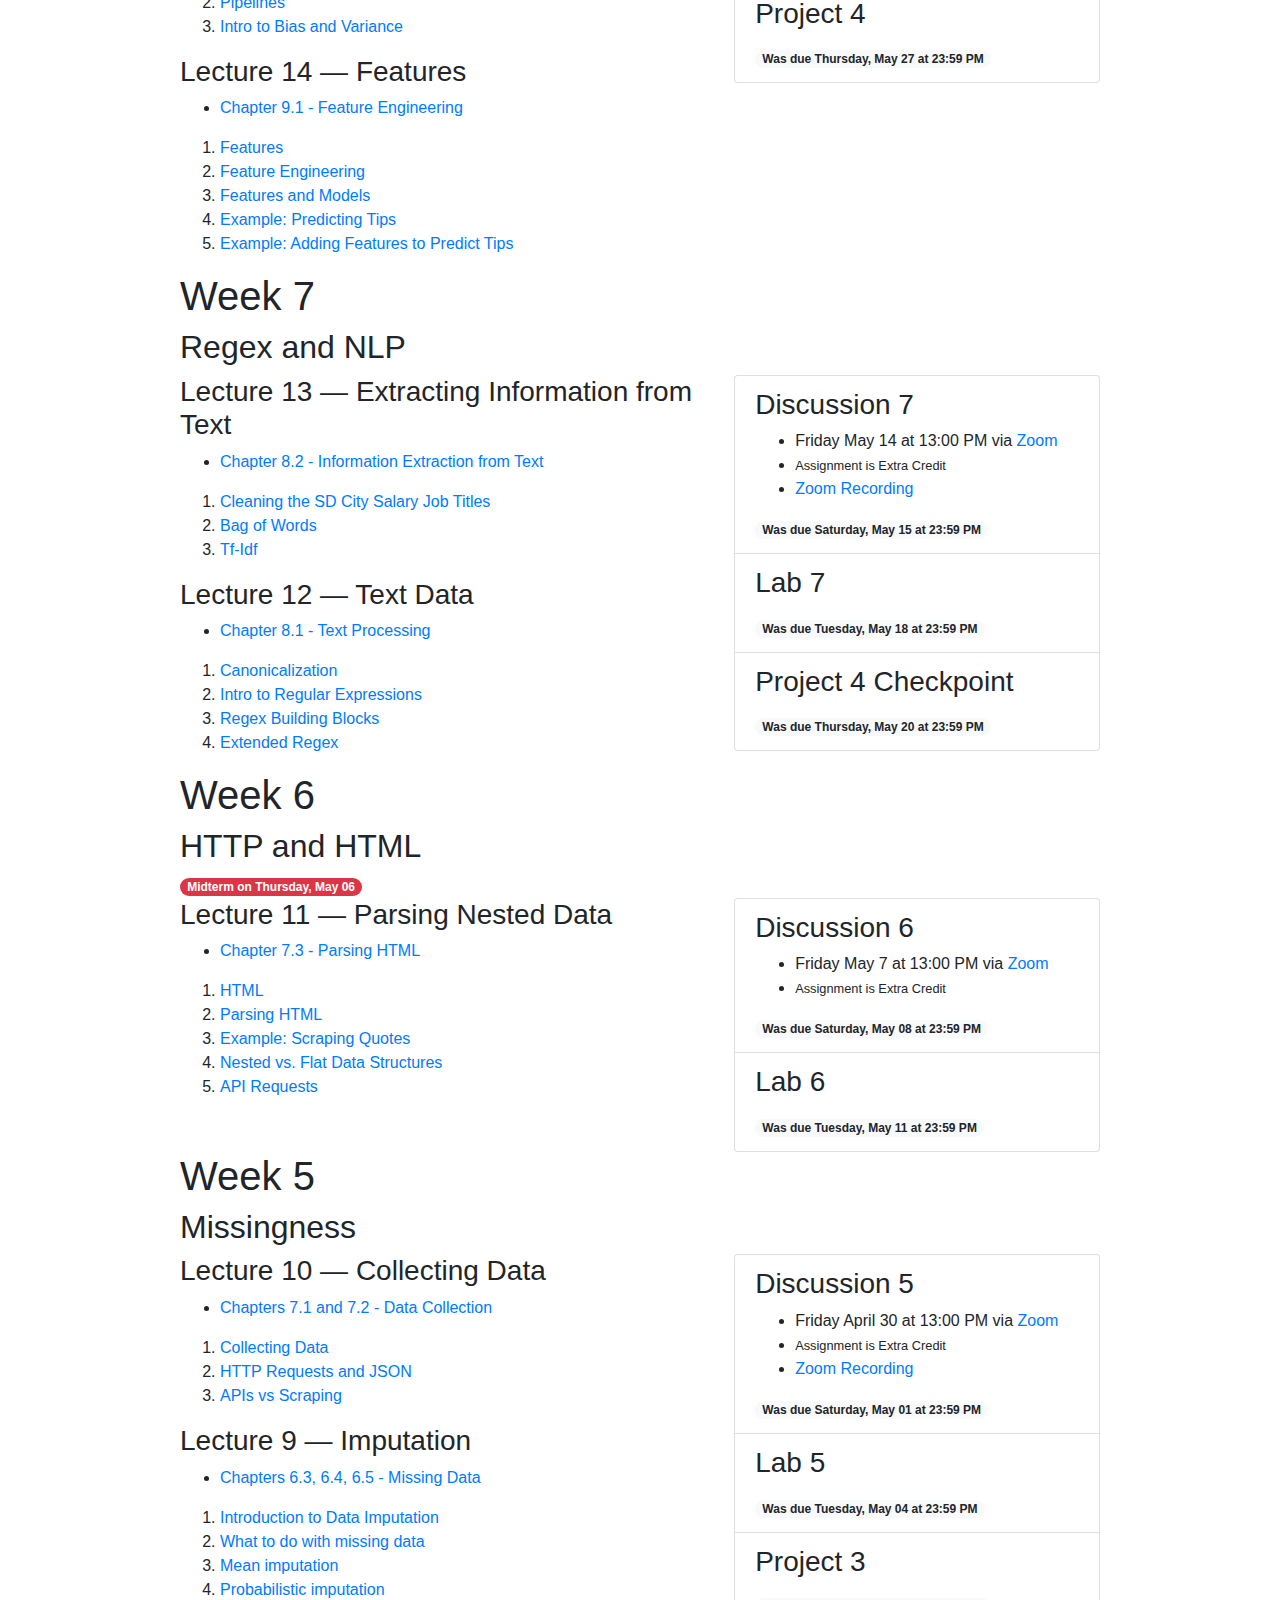
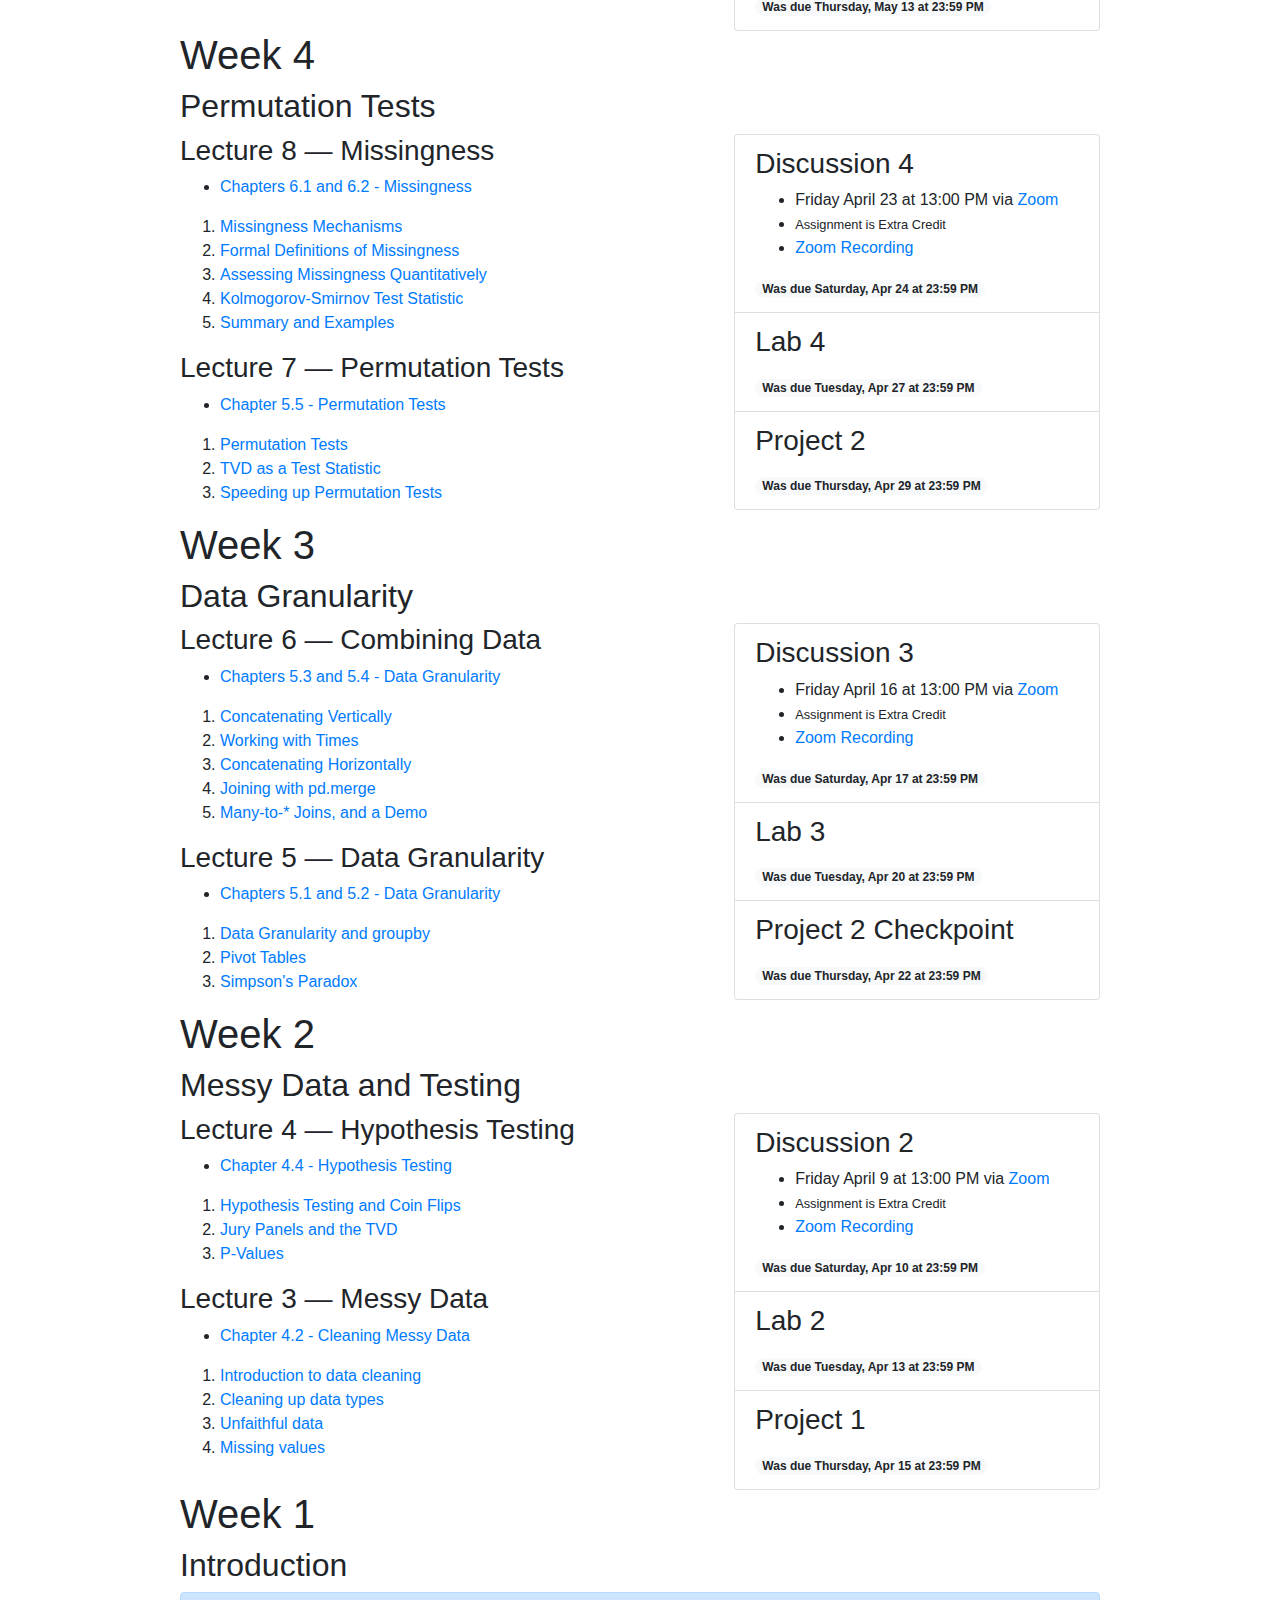
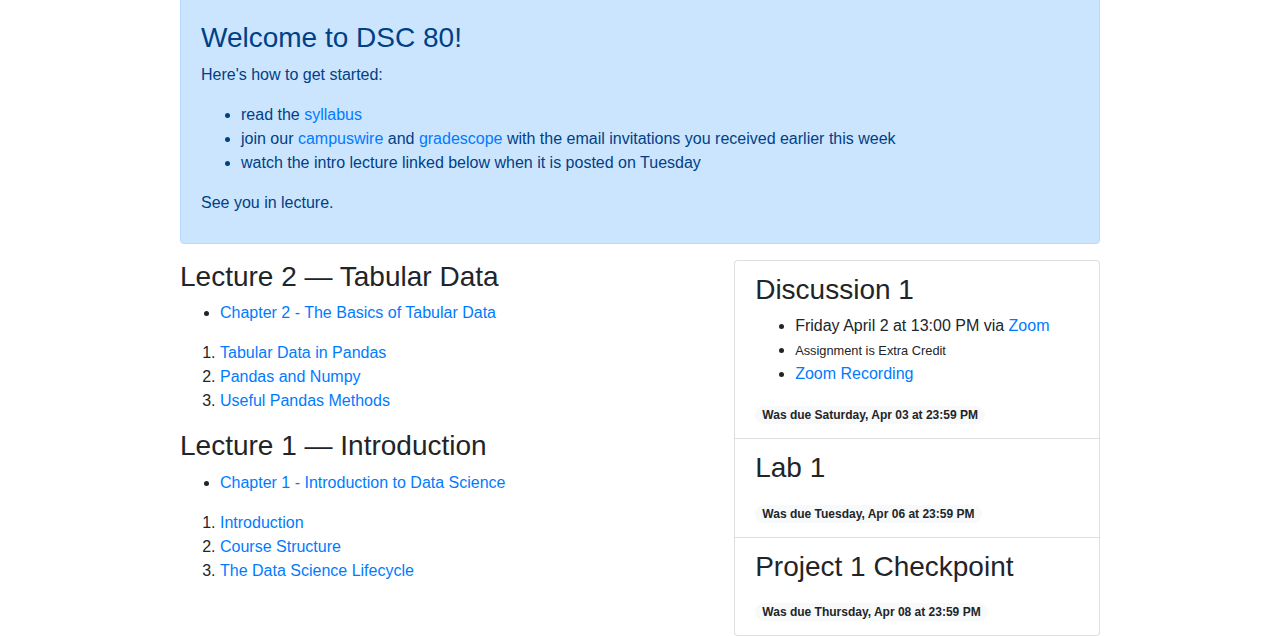
==== commit a9a91ce7: "Machine user push." ====
--- a/index.html
+++ b/index.html
@@ -112,6 +112,174 @@
 
 
 
+                    <i class="em-svg em-checkered_flag" aria-role="presentation" ></i>
+
+            </h1>
+            <h2 class="schedule-week-title-topic">Exam Week</h2>
+
+
+
+
+
+                    <div class="badge badge-pill badge-danger">
+                        Final Exam on Tuesday, Jun 08
+                    </div>
+
+
+
+        </div>
+
+
+
+
+
+        <div class="row">
+            <div class="col-md-7">
+
+
+
+            </div>
+            <div class="col-md-5">
+                <div class="list-group">
+
+
+
+
+
+
+
+            <div class="list-group-item">
+                <h3 class="schedule-week-component-title">
+                    Discussion 8
+                </h3>
+                <div class="schedule-assignment-resources">
+                    <ul class="schedule-assignment-resources">
+
+
+
+
+
+
+
+
+    <li class="schedule-resource">
+
+
+            Friday June 11 at 13:00 PM
+via <a href=https://ucsd.zoom.us/my/murali1825>Zoom</a>
+
+    </li>
+
+
+
+
+
+
+
+
+
+
+
+    <li class="schedule-resource">
+
+
+            <small>Assignment is Extra Credit</small>
+
+    </li>
+
+
+
+
+
+
+
+
+
+
+
+
+
+
+
+
+    <li class="schedule-resource">
+
+
+            <a href="https://youtu.be/RkT64nM1Ric">Zoom Recording</a>
+
+    </li>
+
+
+
+
+                    </ul>
+                </div>
+
+                <div class="badge badge-pill badge-danger">
+
+                        Due
+
+                    Saturday, Jun 12 at 23:59 PM
+                </div>
+            </div>
+
+
+
+
+
+
+
+
+
+
+
+
+
+
+
+
+
+
+
+
+
+
+
+
+
+
+
+
+
+
+
+                </div>
+            </div>
+        </div>
+    </div>
+
+
+
+
+
+
+        <div class="schedule-separator">
+            past weeks
+        </div>
+
+
+
+
+<div class="schedule">
+    <div class="schedule-week ">
+        <div class="schedule-week-title">
+            <h1 class="schedule-week-title-number">
+
+                    Week 10
+
+
+
+
             </h1>
             <h2 class="schedule-week-title-topic">Conclusion</h2>
 
@@ -235,10 +403,6 @@
 
 
 
-
-        <div class="schedule-separator">
-            past weeks
-        </div>
 
 
 
@@ -2907,174 +3071,6 @@
     </div>
 
 
-
-
-        <div class="schedule-separator">
-            future weeks
-        </div>
-
-
-
-
-
-
-<div class="schedule">
-    <div class="schedule-week schedule-week-future">
-        <div class="schedule-week-title">
-            <h1 class="schedule-week-title-number">
-
-                    Week 11
-
-
-
-
-                    <i class="em-svg em-checkered_flag" aria-role="presentation" ></i>
-
-            </h1>
-            <h2 class="schedule-week-title-topic">Exam Week</h2>
-
-
-
-
-
-                    <div class="badge badge-pill badge-danger">
-                        Final Exam on Tuesday, Jun 08
-                    </div>
-
-
-
-        </div>
-
-
-
-
-
-        <div class="row">
-            <div class="col-md-7">
-
-
-
-            </div>
-            <div class="col-md-5">
-                <div class="list-group">
-
-
-
-
-
-
-
-            <div class="list-group-item">
-                <h3 class="schedule-week-component-title">
-                    Discussion 8
-                </h3>
-                <div class="schedule-assignment-resources">
-                    <ul class="schedule-assignment-resources">
-
-
-
-
-
-
-
-
-    <li class="schedule-resource">
-
-
-            Friday June 11 at 13:00 PM
-via <a href=https://ucsd.zoom.us/my/murali1825>Zoom</a>
-
-    </li>
-
-
-
-
-
-
-
-
-
-
-
-    <li class="schedule-resource">
-
-
-            <small>Assignment is Extra Credit</small>
-
-    </li>
-
-
-
-
-
-
-
-
-
-
-
-
-
-
-
-
-    <li class="schedule-resource">
-
-
-            <a href="https://youtu.be/RkT64nM1Ric">Zoom Recording</a>
-
-    </li>
-
-
-
-
-                    </ul>
-                </div>
-
-                <div class="badge badge-pill badge-danger">
-
-                        Due
-
-                    Saturday, Jun 12 at 23:59 PM
-                </div>
-            </div>
-
-
-
-
-
-
-
-
-
-
-
-
-
-
-
-
-
-
-
-
-
-
-
-
-
-
-
-
-
-
-
-                </div>
-            </div>
-        </div>
-    </div>
-
-
 </div>
 
                 </div>
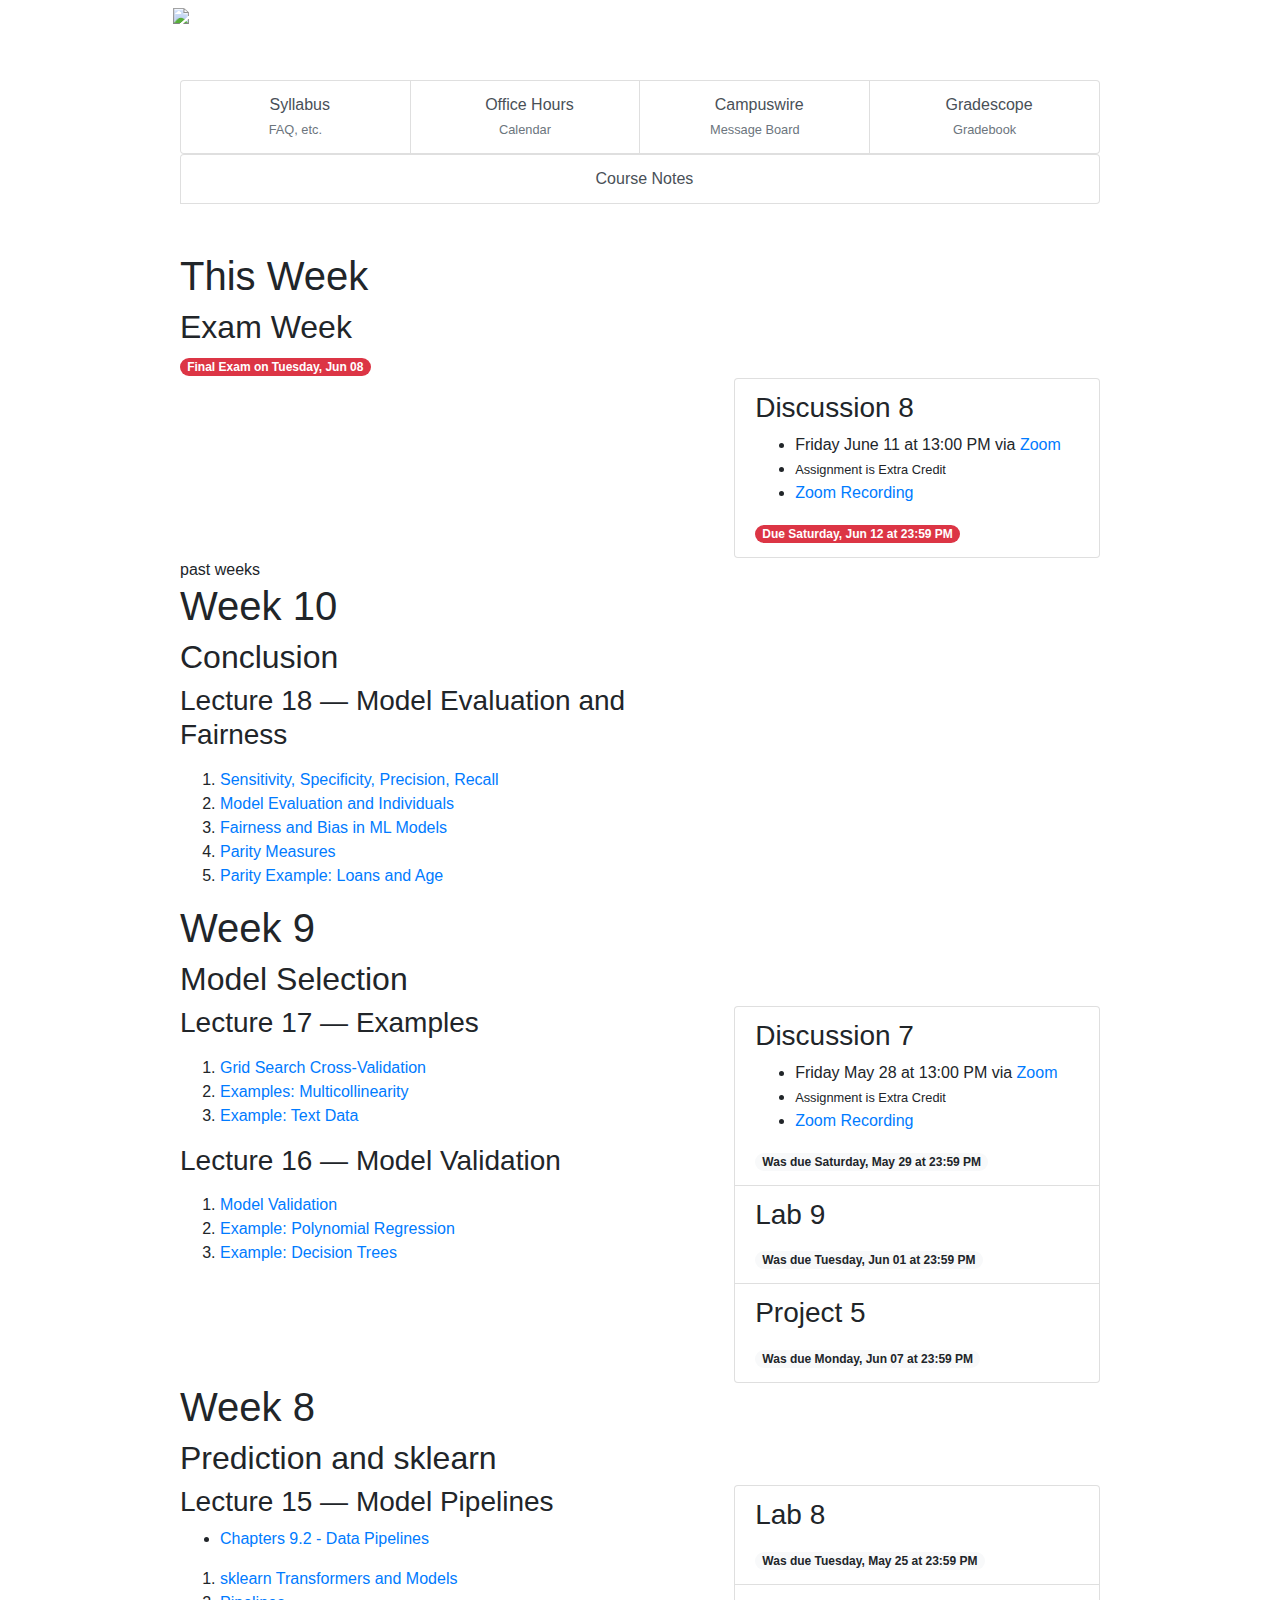
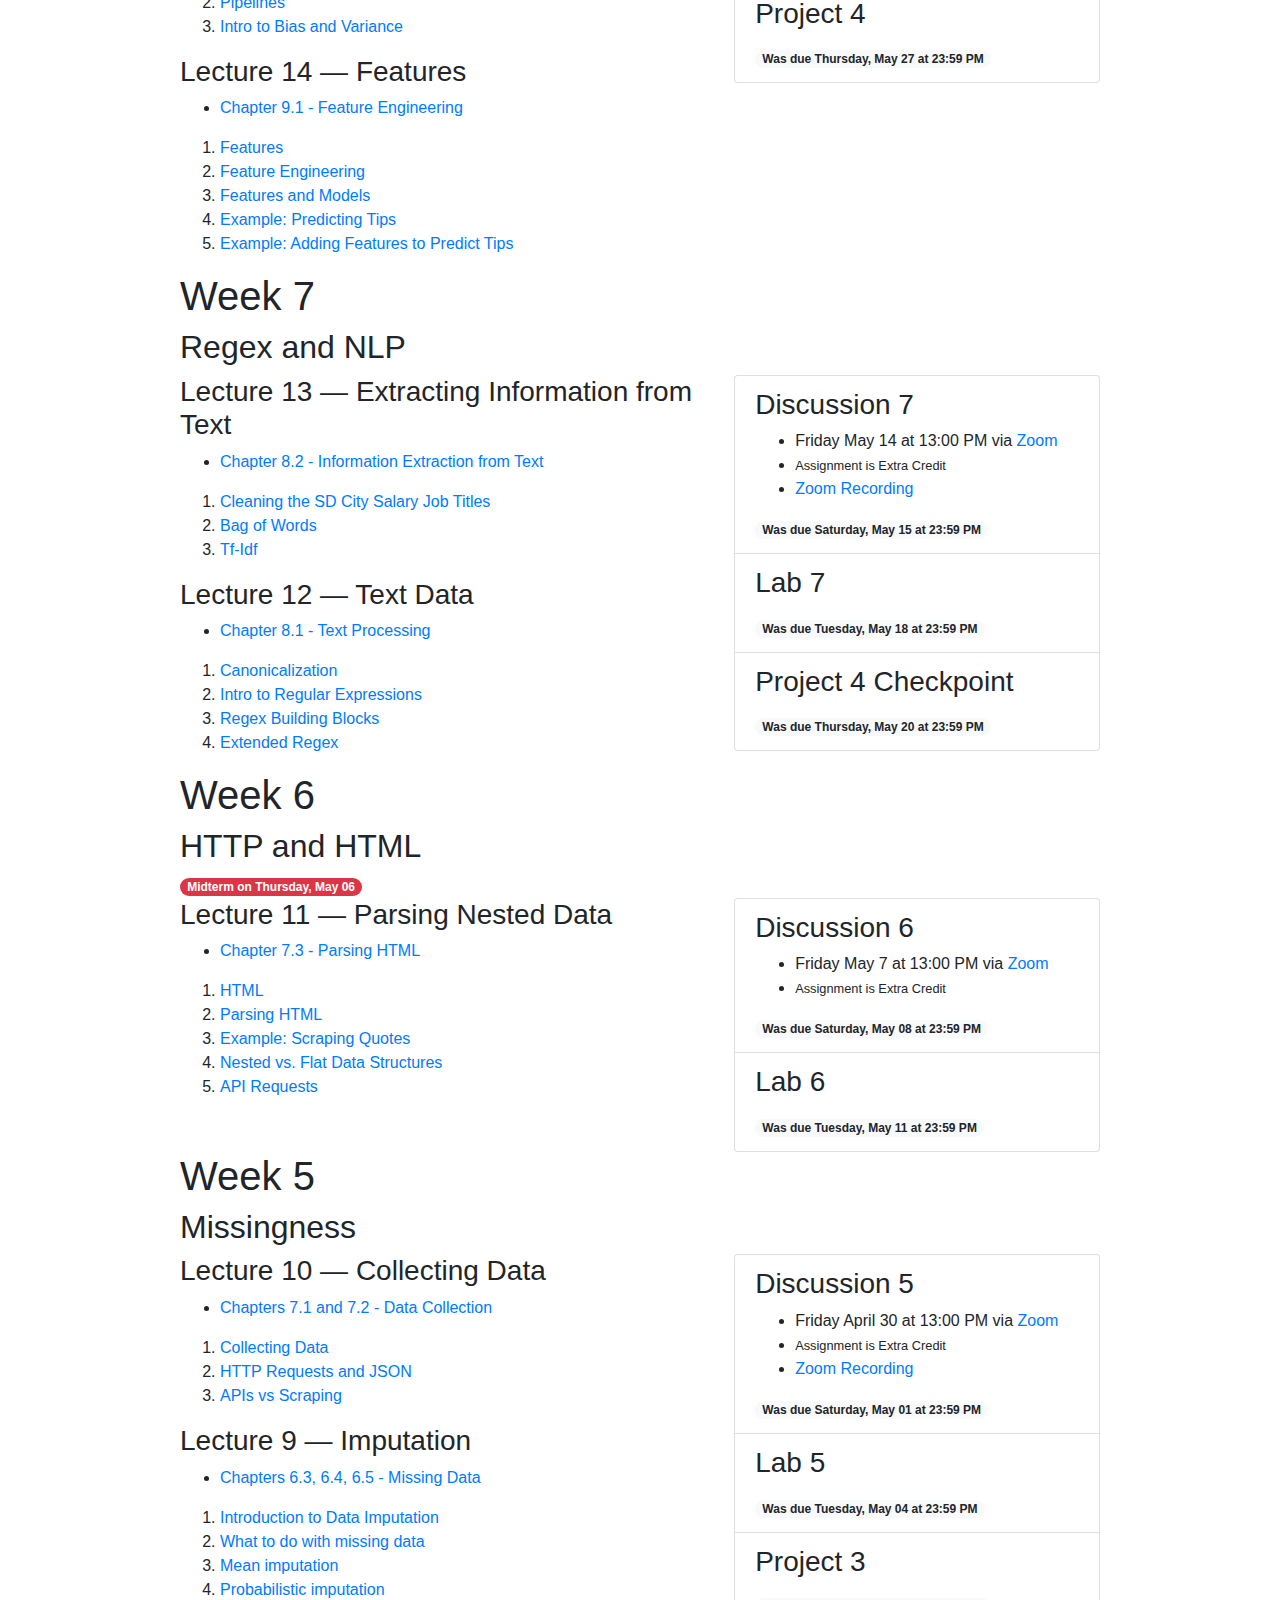
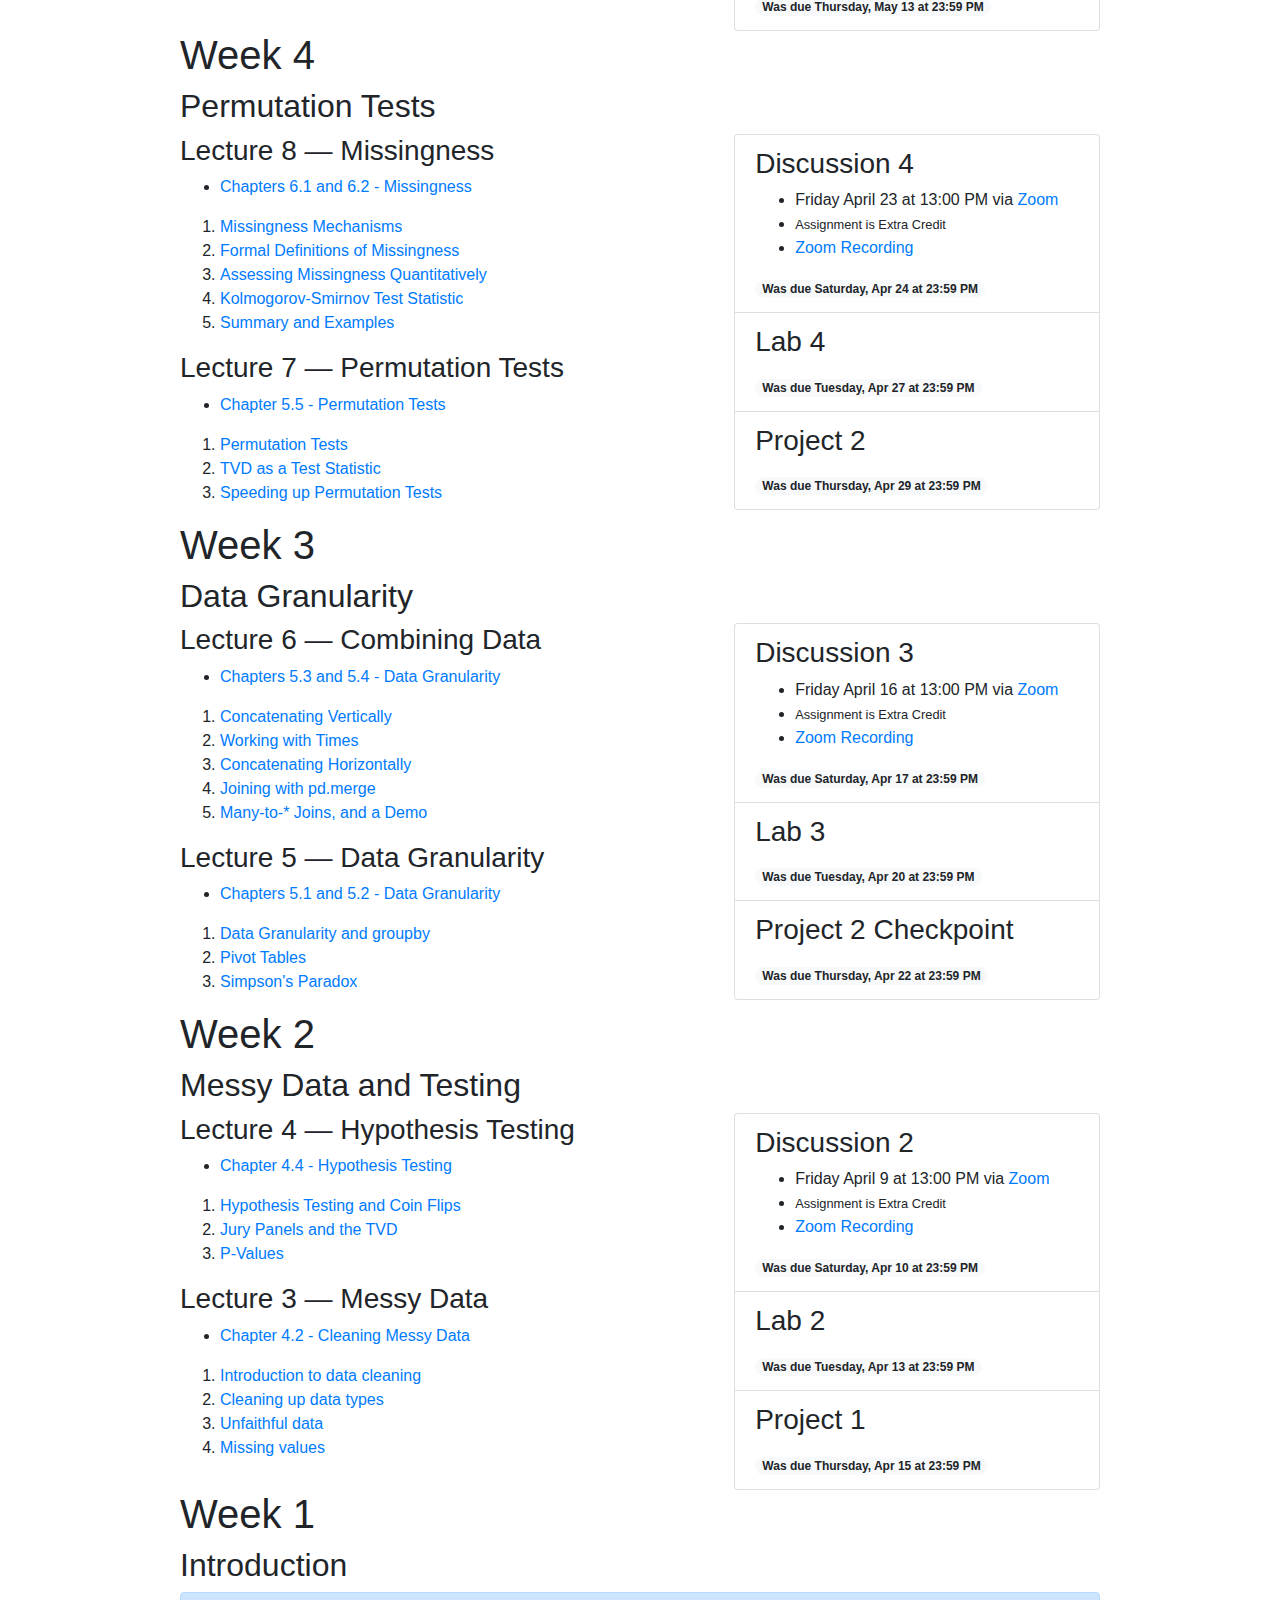
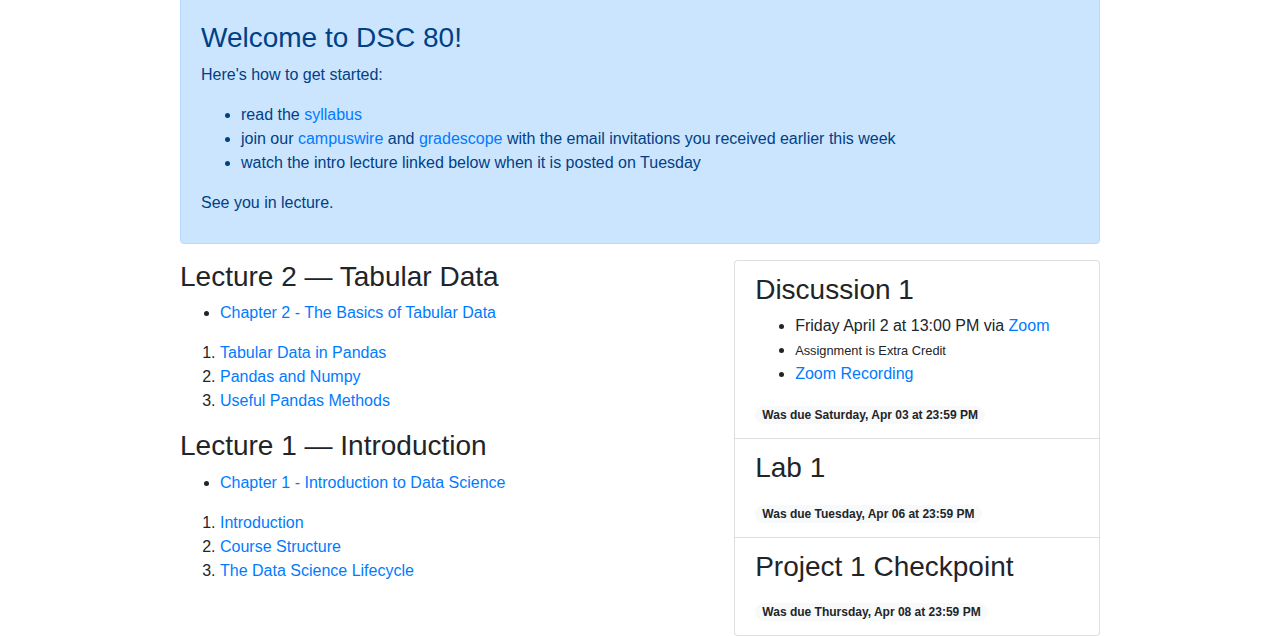
==== commit 4db9ecb5: "Machine user push." ====
--- a/index.html
+++ b/index.html
@@ -676,9 +676,9 @@
                     </ul>
                 </div>
 
-                <div class="badge badge-pill badge-danger">
-
-                        Due
+                <div class="badge badge-pill badge-light">
+
+                        Was due
 
                     Monday, Jun 07 at 23:59 PM
                 </div>
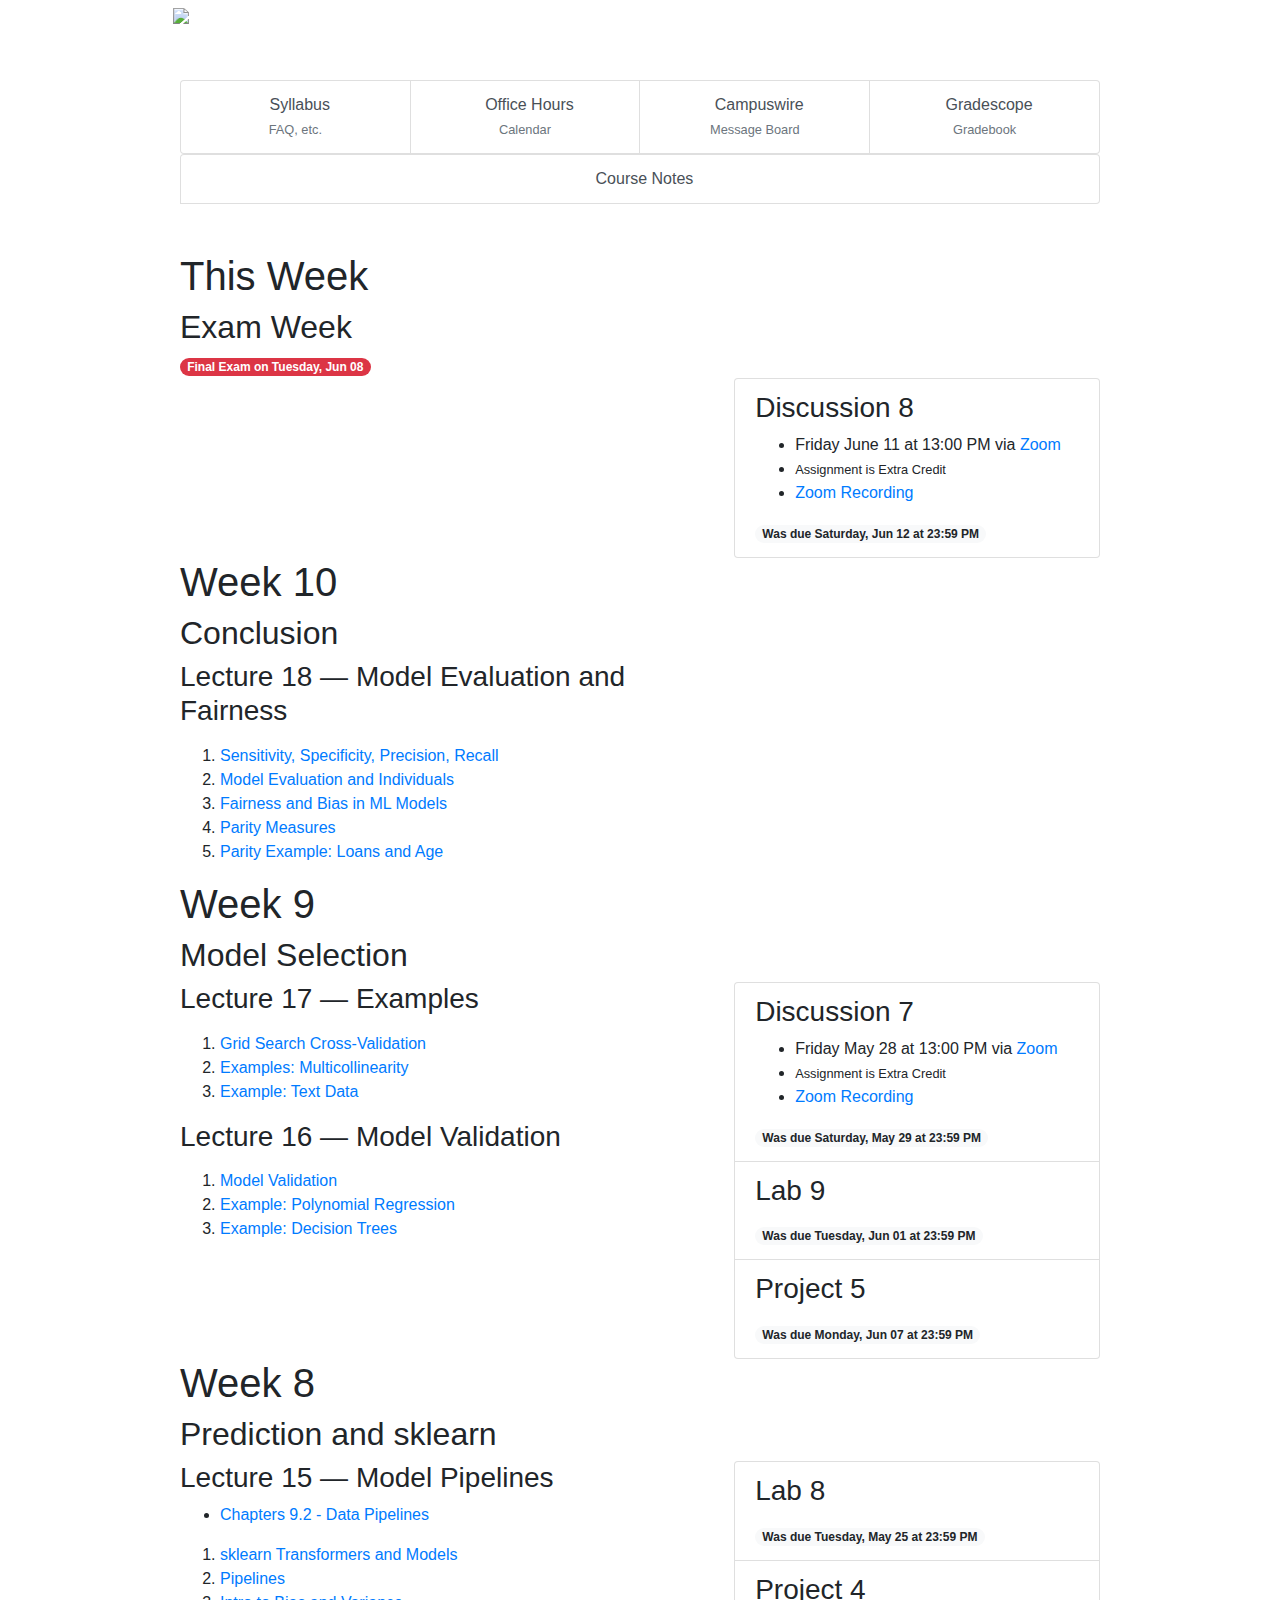
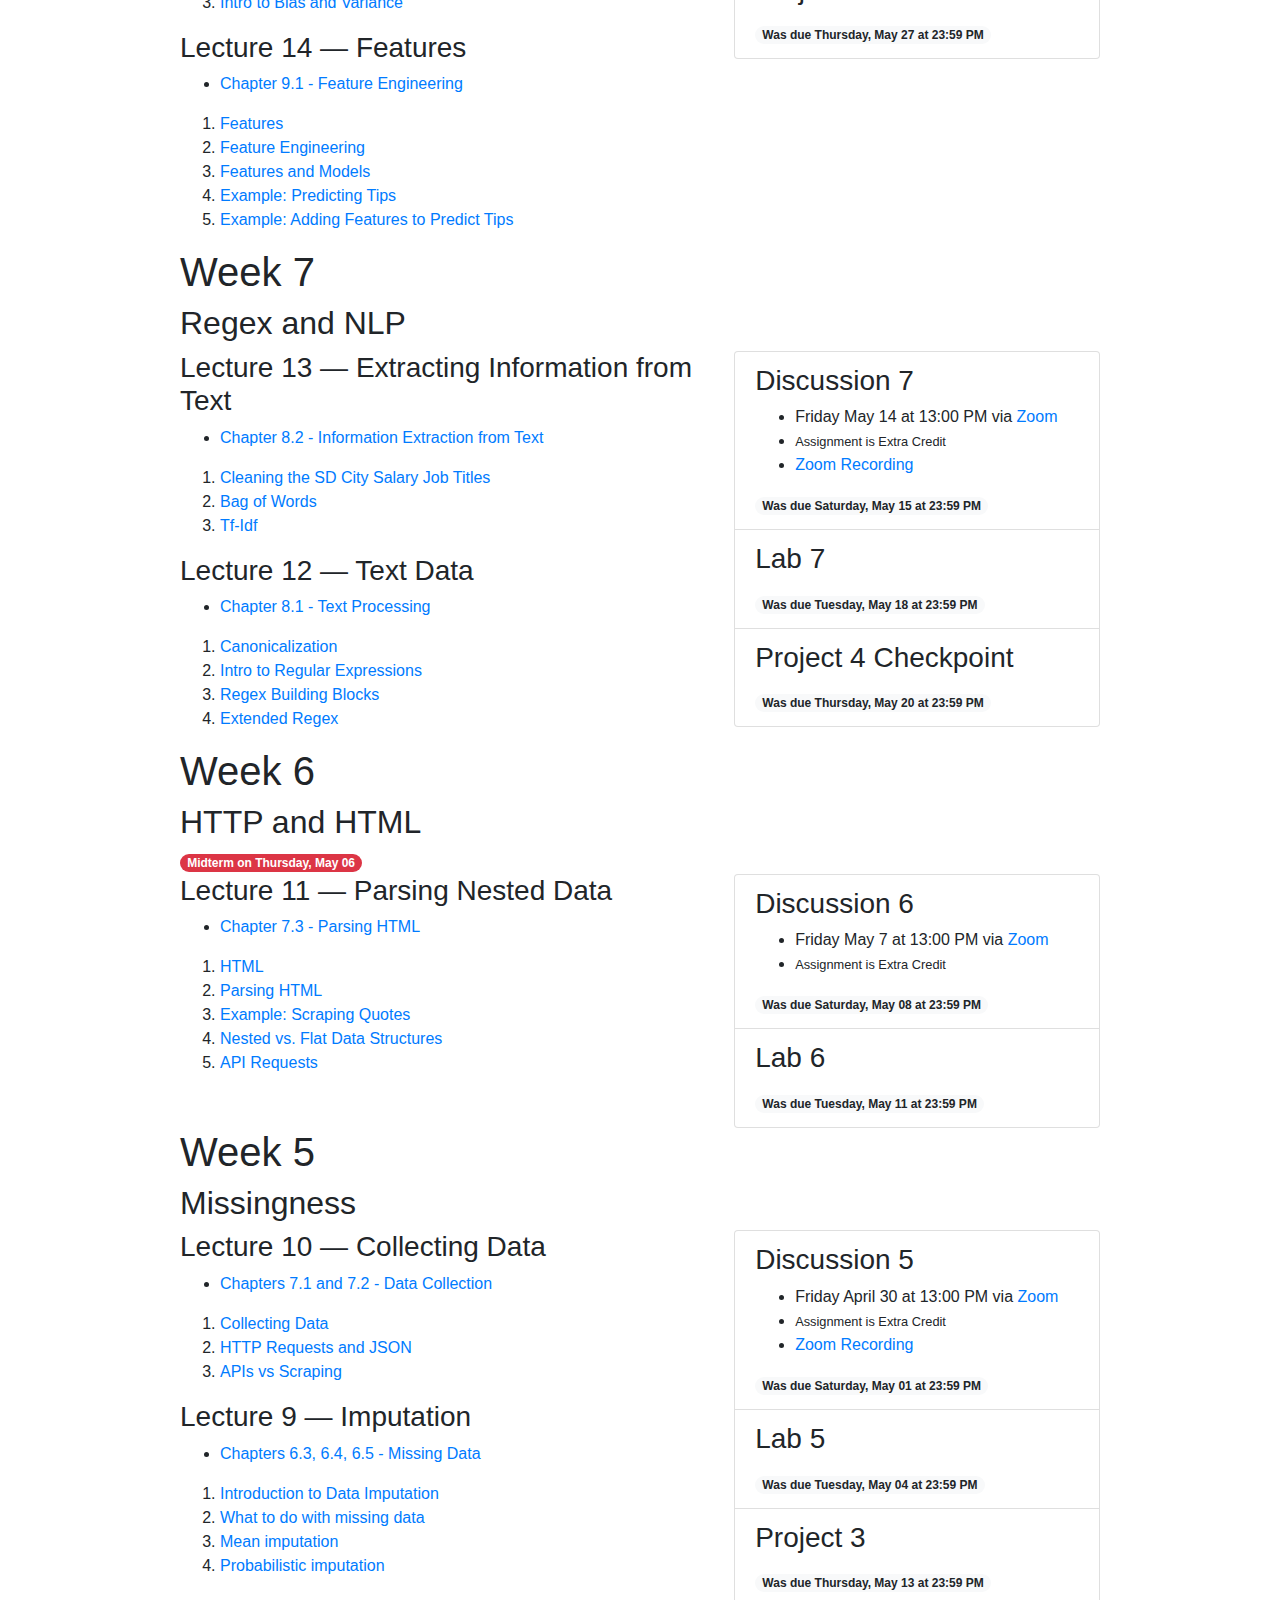
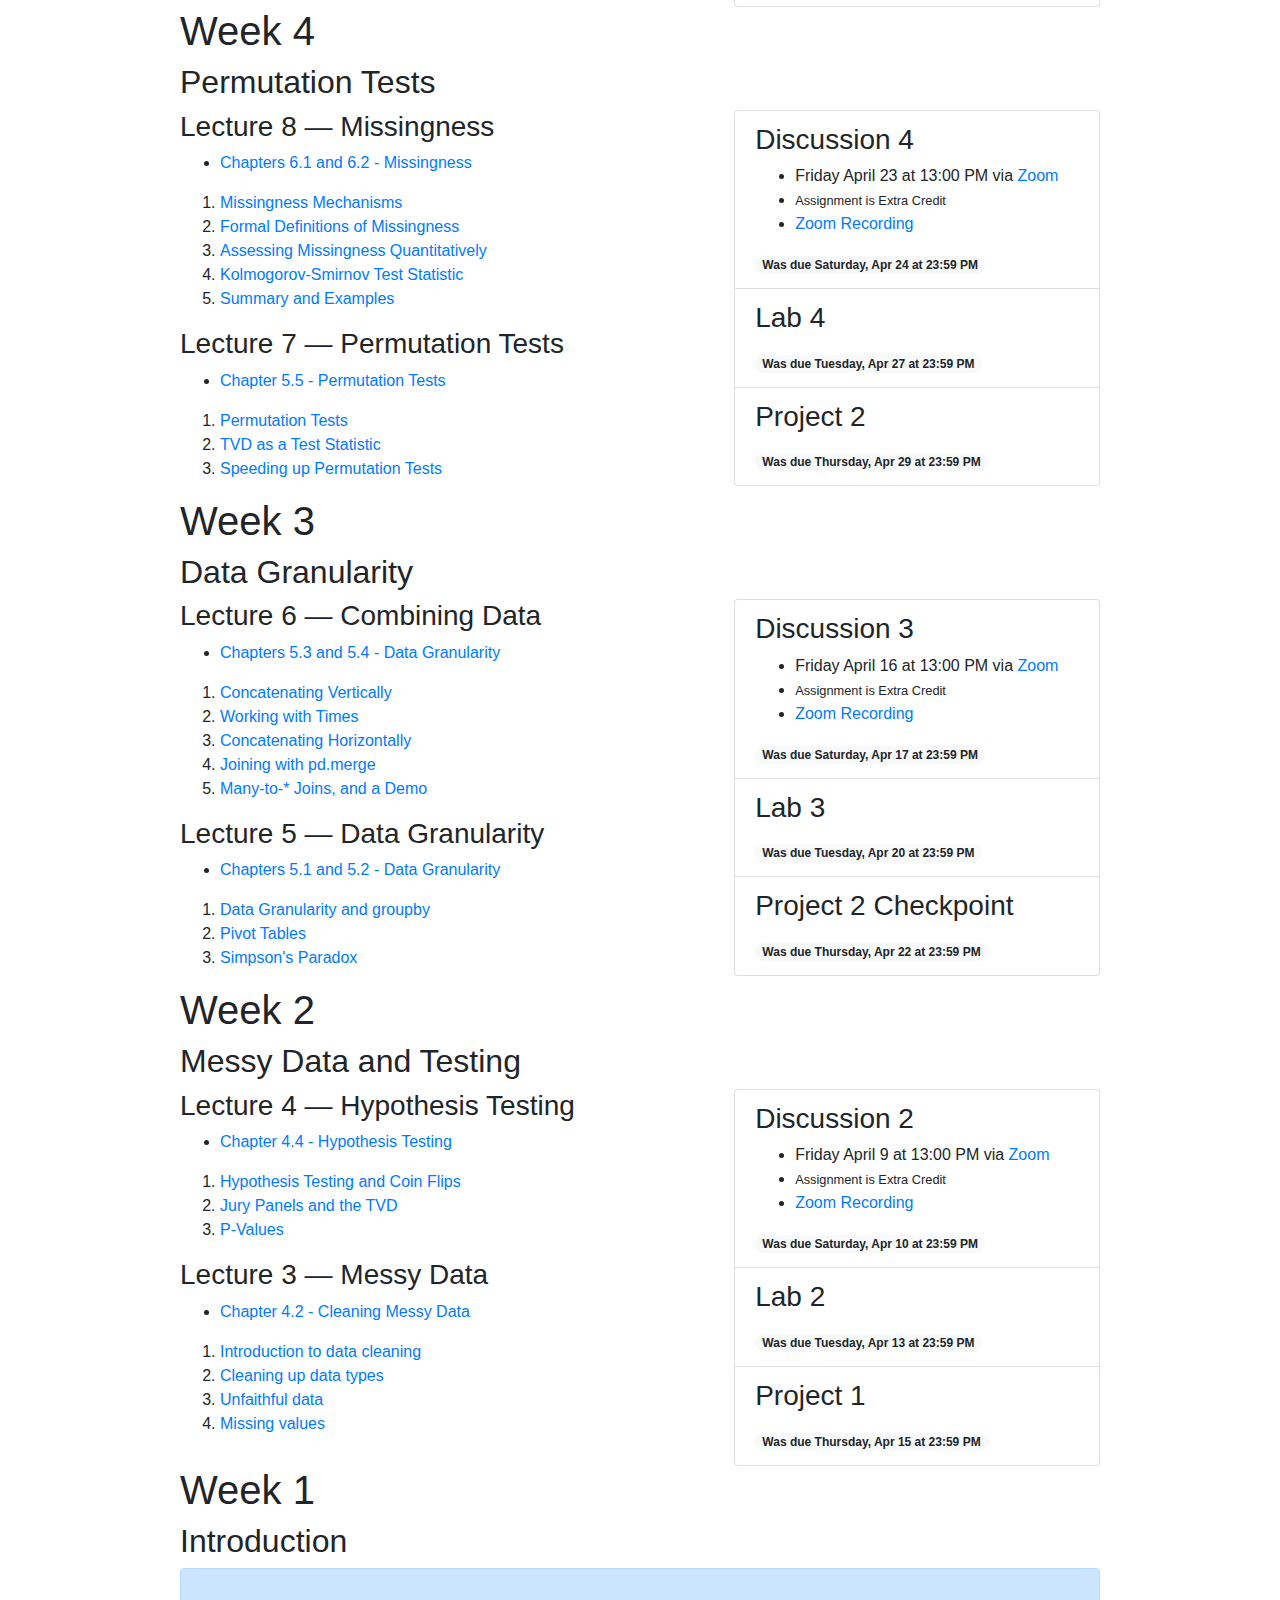
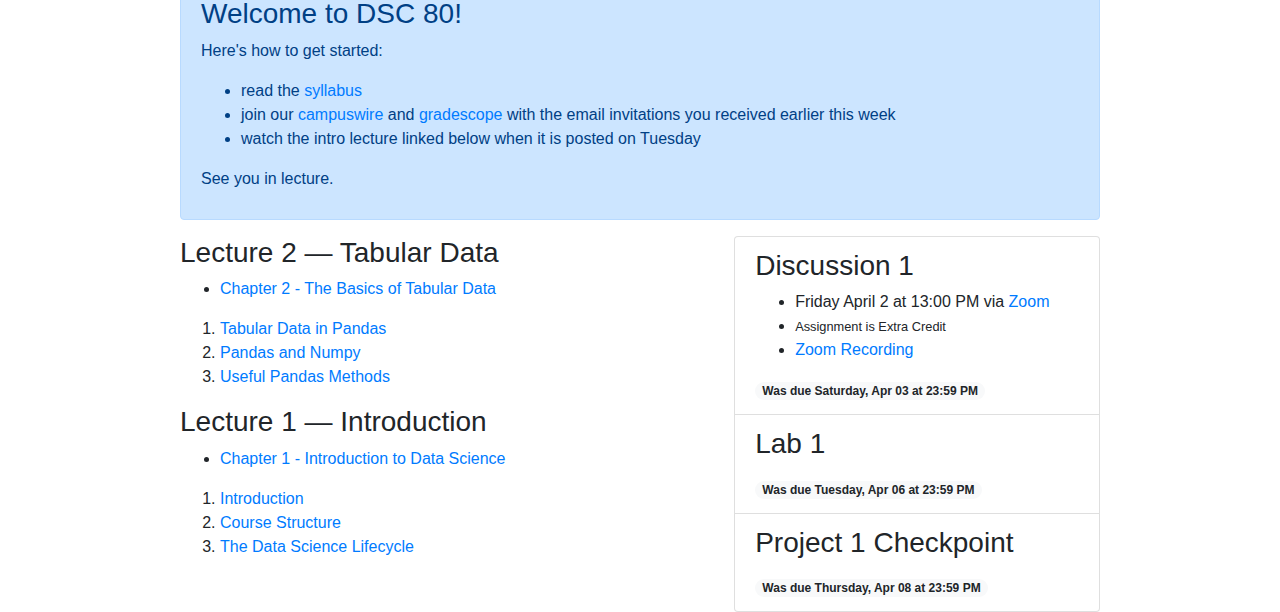
==== commit 278fd5da: "Machine user push." ====
--- a/index.html
+++ b/index.html
@@ -215,9 +215,9 @@
                     </ul>
                 </div>
 
-                <div class="badge badge-pill badge-danger">
-
-                        Due
+                <div class="badge badge-pill badge-light">
+
+                        Was due
 
                     Saturday, Jun 12 at 23:59 PM
                 </div>
@@ -257,16 +257,6 @@
             </div>
         </div>
     </div>
-
-
-
-
-
-
-        <div class="schedule-separator">
-            past weeks
-        </div>
-
 
 
 
@@ -401,12 +391,6 @@
 
 
 
-
-
-
-
-
-
 <div class="schedule">
     <div class="schedule-week ">
         <div class="schedule-week-title">
@@ -697,12 +681,6 @@
 
 
 
-
-
-
-
-
-
 <div class="schedule">
     <div class="schedule-week ">
         <div class="schedule-week-title">
@@ -936,12 +914,6 @@
 
 
 
-
-
-
-
-
-
 <div class="schedule">
     <div class="schedule-week ">
         <div class="schedule-week-title">
@@ -1248,12 +1220,6 @@
 
 
 
-
-
-
-
-
-
 <div class="schedule">
     <div class="schedule-week ">
         <div class="schedule-week-title">
@@ -1488,12 +1454,6 @@
 
 
 
-
-
-
-
-
-
 <div class="schedule">
     <div class="schedule-week ">
         <div class="schedule-week-title">
@@ -1802,12 +1762,6 @@
 
 
 
-
-
-
-
-
-
 <div class="schedule">
     <div class="schedule-week ">
         <div class="schedule-week-title">
@@ -2118,12 +2072,6 @@
 
 
 
-
-
-
-
-
-
 <div class="schedule">
     <div class="schedule-week ">
         <div class="schedule-week-title">
@@ -2434,12 +2382,6 @@
 
 
 
-
-
-
-
-
-
 <div class="schedule">
     <div class="schedule-week ">
         <div class="schedule-week-title">
@@ -2743,12 +2685,6 @@
             </div>
         </div>
     </div>
-
-
-
-
-
-
 
 
 
